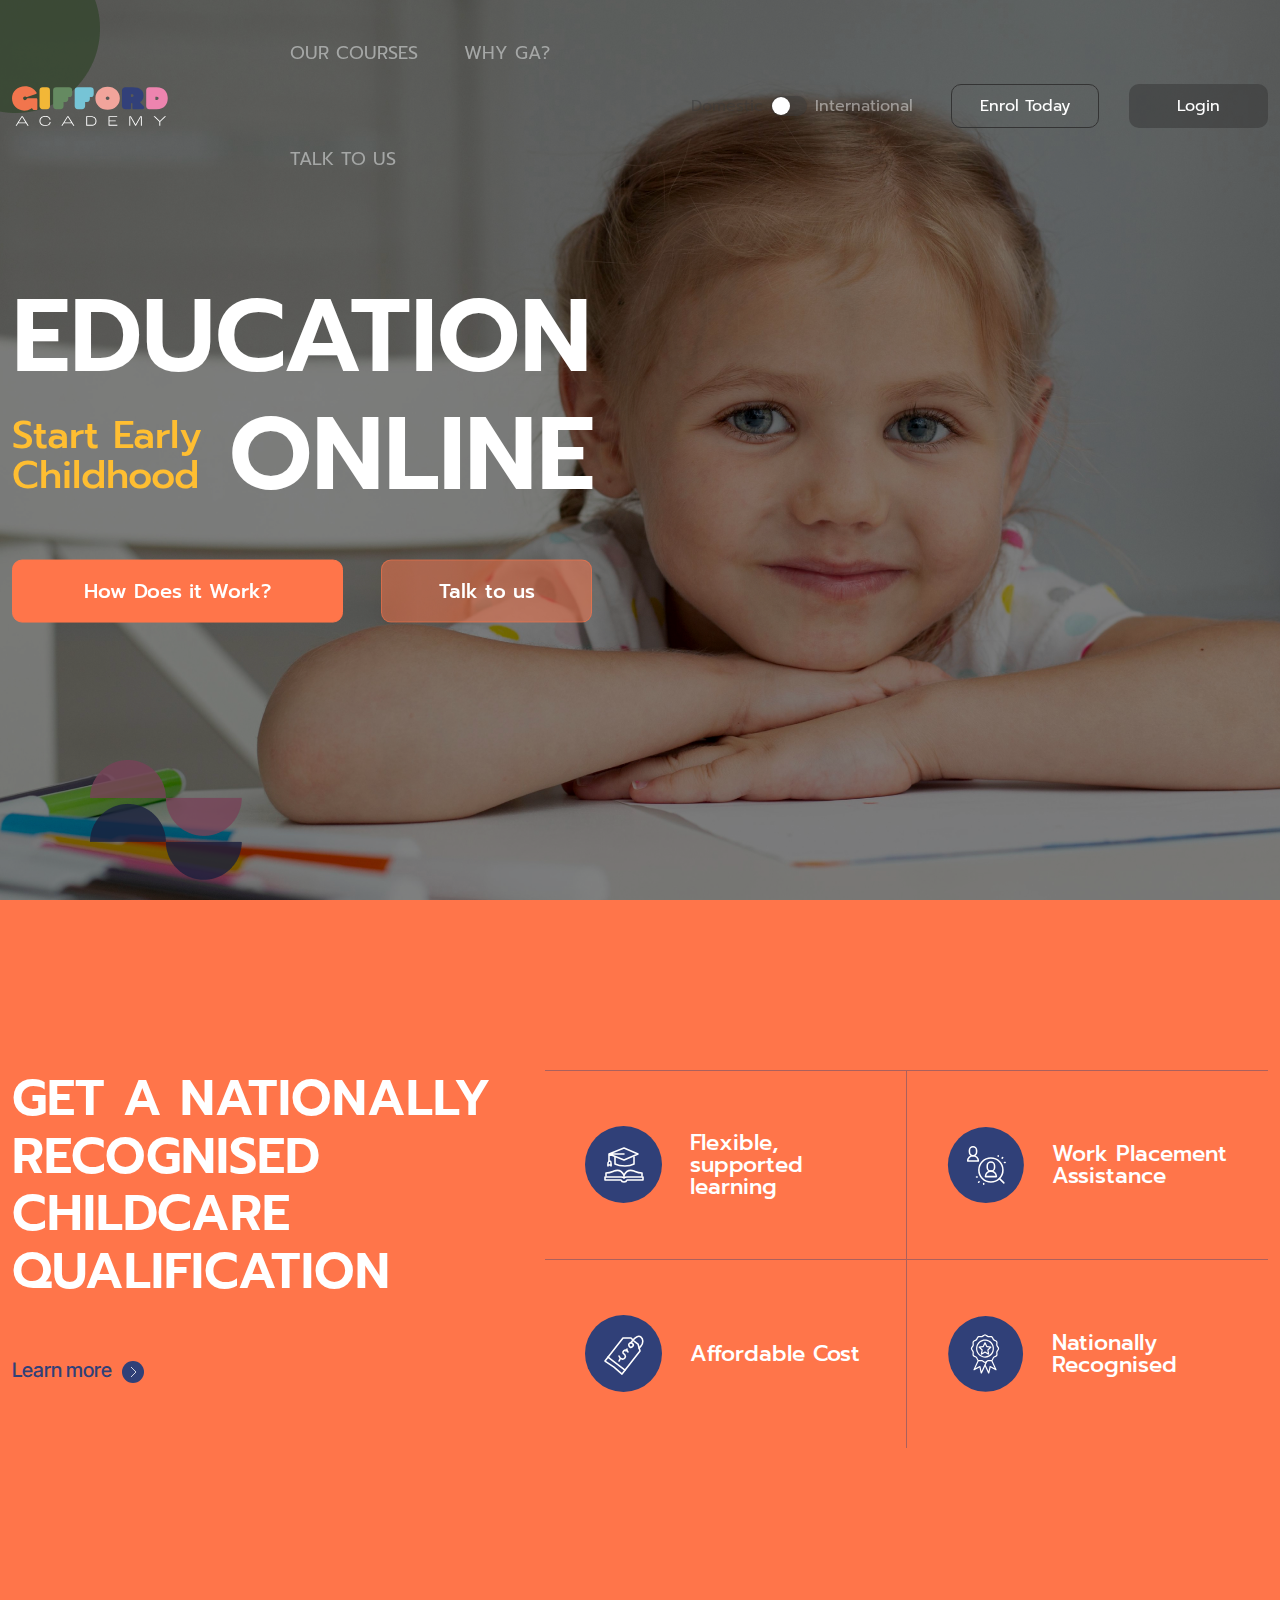
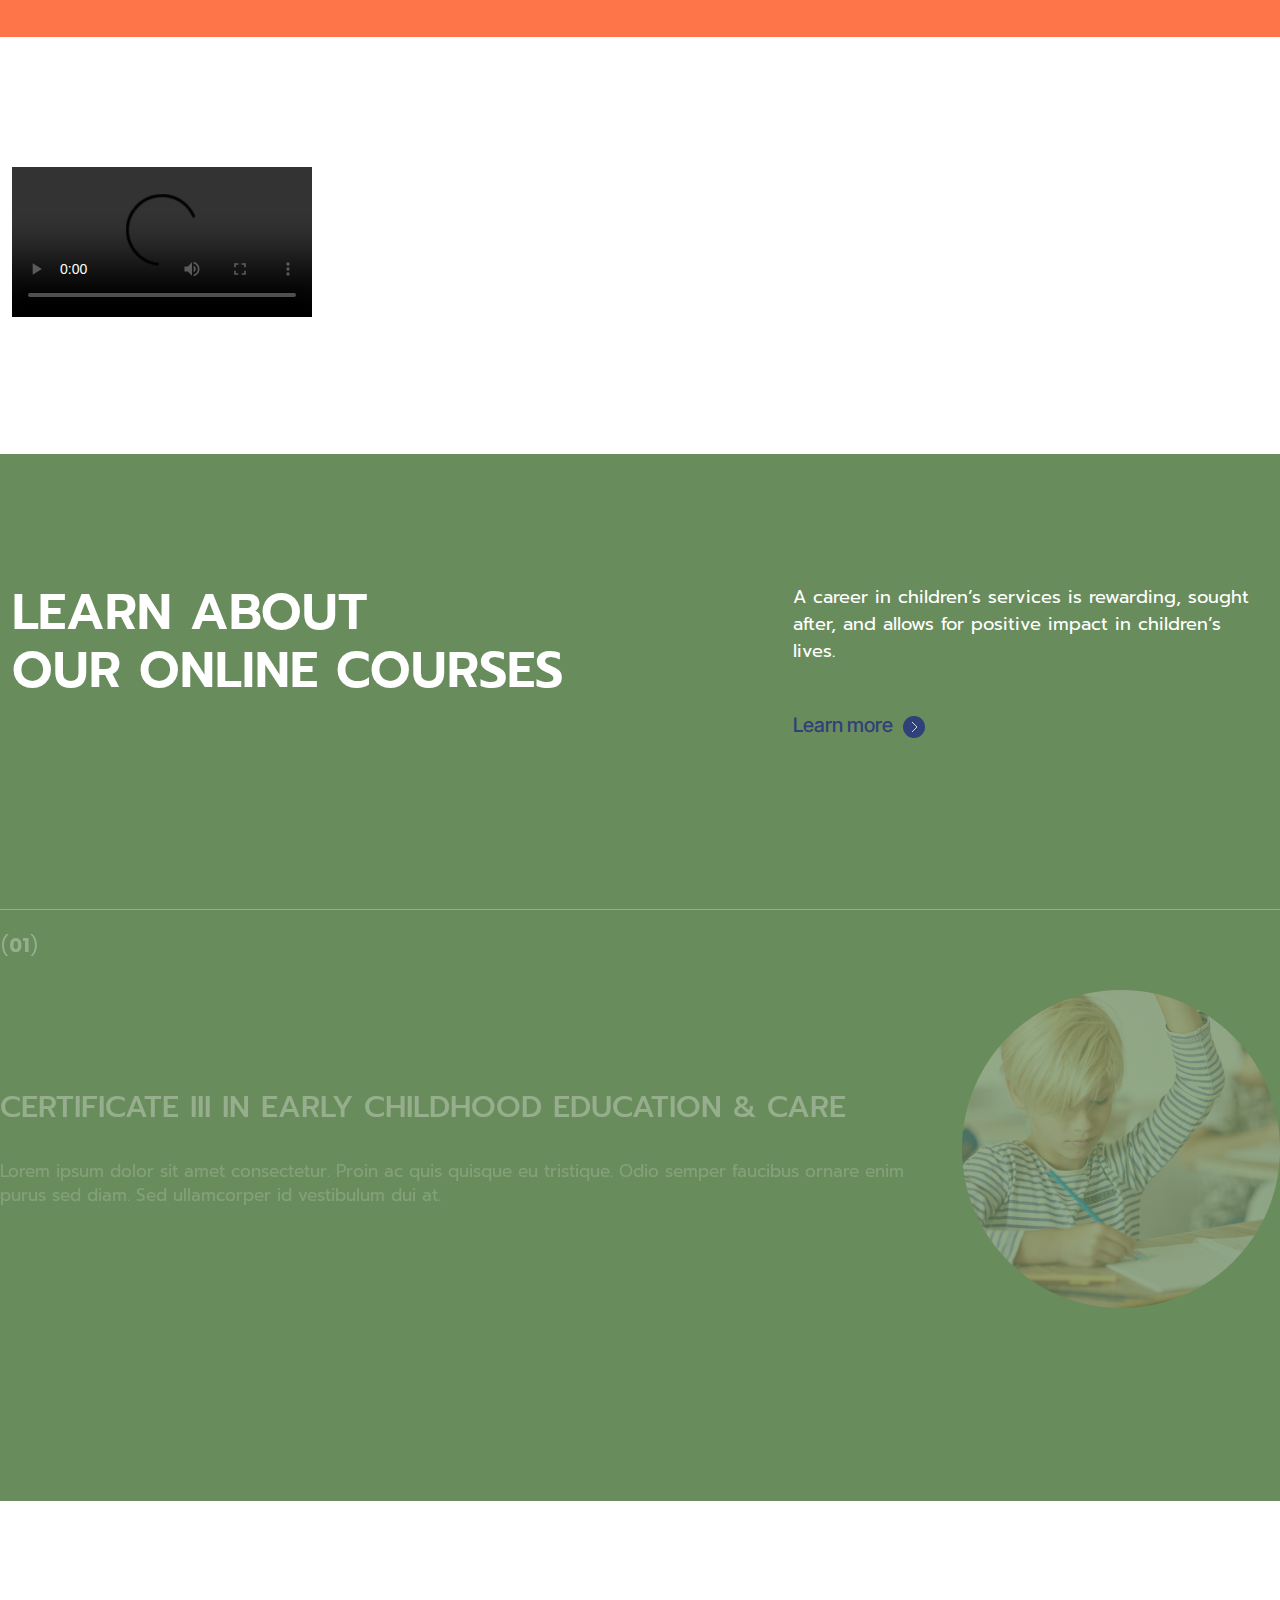
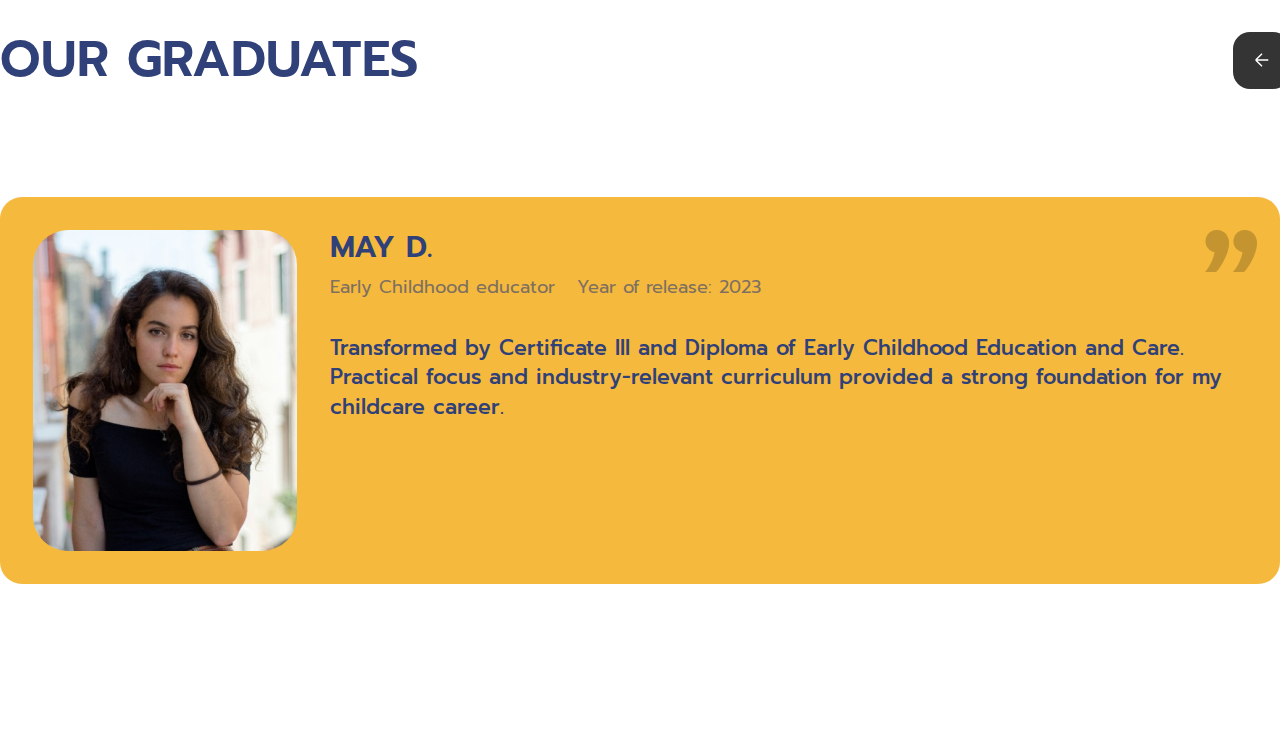
==== index.html @ c4aa7fdd "Add files via upload" ====
<!DOCTYPE html>
<html lang="en">

<head>
    <meta charset="UTF-8">
    <meta name="viewport" content="width=device-width, initial-scale=1.0">
    <title>Main</title>
    <link rel="stylesheet" href="css/lib/bootstrap.min.css">
    <link rel="stylesheet" href="css/lib/swiper-bundle.min.css">
    <link rel="stylesheet" href="https://cdn.plyr.io/3.7.8/plyr.css" />
    <link rel="stylesheet" href="css/style.css">
</head>

<body>
    <header class="header">
        <div class="container">
            <div class="row align-items-center">
                <div class="col-lg-2">
                    <a href="index.html" class="header__logo">
                        <img src="img/logo.svg" alt="logo">
                    </a>
                </div>
                <div class="col-lg-10">
                    <div class="header__rightsect">
                        <nav>
                            <ul>
                                <li>
                                    <a href="#">Our Courses</a>
                                    <div class="megamenu">
                                        <div class="container">
                                            <div class="megamenuwrap">
                                                <div class="row">
                                                    <div class="col-md-4">
                                                        <a href="#" class="megamenu__link">
                                                            <img src="img/menupic1.png" alt="img">
                                                            <p>
                                                                Certificate III in Early Childhood<br> Education & Care
                                                            </p>
                                                        </a>
                                                    </div>
                                                    <div class="col-md-4">
                                                        <a href="#" class="megamenu__link">
                                                            <img src="img/menupic2.png" alt="img">
                                                            <p>
                                                                Diploma of Early Childhood<br> Education and Care
                                                            </p>
                                                        </a>
                                                    </div>
                                                    <div class="col-md-4">
                                                        <a href="#" class="megamenu__link">
                                                            <img src="img/menupic3.png" alt="img">
                                                            <p>
                                                                Double Certificate III and<br> Diploma of Early
                                                                Childhood<br>
                                                                Education and Care
                                                            </p>
                                                        </a>
                                                    </div>
                                                </div>
                                            </div>
                                        </div>
                                    </div>
                                </li>
                                <li><a href="#">Why GA?</a></li>
                                <li><a href="#">Talk to us</a></li>
                            </ul>
                        </nav>
                        <div class="header__switcher">
                            <span class="domestic active">Domestic</span>
                            <div class="switchel">
                                <input type="checkbox" id="switch" /><label for="switch">Toggle</label>
                            </div>
                            <span class="international">International</span>
                        </div>
                        <div class="header__btns">
                            <a href="#" class="enrolbtn">Enrol Today</a>
                            <a href="#" class="logbtn">Login</a>
                        </div>
                    </div>
                </div>
            </div>
        </div>
    </header>

    <main class="main">
        <section class="herosect">
            <div class="swiper mainslider">
                <div class="swiper-wrapper">
                    <div class="swiper-slide">
                        <img src="img/main/hero.jpg" alt="img">
                    </div>
                    <div class="swiper-slide">
                        <img src="img/main/hero.jpg" alt="img">
                    </div>
                </div>
                <div class="swiper-pagination"></div>
            </div>

            <div class="herosect__descr">
                <div class="container">
                    <h1>
                        Education
                        <span class="titlegroup">
                            <span class="litttext">
                                Start Early Childhood
                            </span>
                            <span class="maintext">
                                Online
                            </span>
                        </span>
                    </h1>
                    <div class="herosect__descrbtns">
                        <a href="#" class="fbtn">
                            How Does it Work?
                        </a>
                        <a href="#" class="sbtn">
                            Talk to us
                        </a>
                    </div>
                </div>



            </div>

            <img class="el1" src="img/elements/bgel1.png" alt="img">
            <img class="el2" src="img/elements/bgel2.png" alt="img">
        </section>

        <section class="qualification bgred">
            <div class="container">
                <div class="row">
                    <div class="col-lg-5">
                        <h3 class="secttitle">
                            Get a nationally recognised childcare qualification
                        </h3>
                        <a href="#" class="lmore">
                            Learn more
                            <img src="img/more.svg" alt="arrow">
                        </a>
                    </div>
                    <div class="col-lg-7">
                        <div class="boxeswrap">
                            <div class="infbox">
                                <img src="img/main/ic1.svg" alt="icon">
                                <p>
                                    Flexible, supported<br> learning
                                </p>
                            </div>
                            <div class="infbox">
                                <img src="img/main/ic2.svg" alt="icon">
                                <p>
                                    Work Placement<br> Assistance
                                </p>
                            </div>
                            <div class="infbox">
                                <img src="img/main/ic3.svg" alt="icon">
                                <p>
                                    Affordable Cost
                                </p>
                            </div>
                            <div class="infbox">
                                <img src="img/main/ic4.svg" alt="icon">
                                <p>
                                    Nationally Recognised
                                </p>
                            </div>
                        </div>
                    </div>
                </div>
            </div>
        </section>

        <div class="videosection">
            <div class="container">
                <video id="player" playsinline controls>
                    <source src="video/video.mov" type="video/mp4" />
                </video>
            </div>
        </div>

        <section class="bggreen learnabout">
            <div class="learnabout__topsect">
                <div class="container">
                    <div class="row">
                        <div class="col-xl-7">
                            <h3 class="secttitle">
                                Learn about<br>
                                our online courses
                            </h3>
                        </div>
                        <div class="col-xl-5 text-end">
                            <div class="descr">
                                <p>
                                    A career in children’s services is rewarding, sought after, and allows for positive
                                    impact in children’s lives.
                                </p>
                                <a href="#" class="lmore">
                                    Learn more
                                    <img src="img/more.svg" alt="arrow">
                                </a>
                            </div>
                        </div>
                    </div>
                </div>
            </div>

            <div class="swiper learnslider">
                <div class="swiper-wrapper">
                    <div class="swiper-slide">
                        <div class="learnslidewrapper">
                            <p class="num"><span>(</span>01<span>)</span></p>
                            <div class="learnslide__content">
                                <div class="leftbox">
                                    <p class="title">
                                        Certificate III in Early Childhood Education & Care
                                    </p>
                                    <p>
                                        Lorem ipsum dolor sit amet consectetur. Proin ac quis quisque eu
                                        tristique. Odio
                                        semper faucibus ornare enim purus sed diam. Sed ullamcorper id
                                        vestibulum dui at.
                                    </p>
                                </div>
                                <div class="rightbox">
                                    <div class="imgwrap">
                                        <img src="img/main/absl1.png" alt="slide">
                                    </div>
                                </div>
                            </div>
                        </div>
                    </div>
                    <div class="swiper-slide">
                        <div class="learnslidewrapper">
                            <p class="num"><span>(</span>02<span>)</span></p>
                            <div class="learnslide__content">
                                <div class="leftbox">
                                    <p class="title">
                                        Diploma of Early Childhood Education and Care
                                    </p>
                                    <p>
                                        Lorem ipsum dolor sit amet consectetur. Proin ac quis quisque eu
                                        tristique. Odio
                                        semper faucibus ornare enim purus sed diam. Sed ullamcorper id
                                        vestibulum dui at.
                                    </p>
                                </div>
                                <div class="rightbox">
                                    <div class="imgwrap">
                                        <img src="img/main/absl2.png" alt="slide">
                                    </div>
                                </div>
                            </div>
                        </div>
                    </div>
                    <div class="swiper-slide">
                        <div class="learnslidewrapper">
                            <p class="num"><span>(</span>03<span>)</span></p>
                            <div class="learnslide__content">
                                <div class="leftbox">
                                    <p class="title">
                                        Double Certificate III and Diploma of Early Childhood Education and Care
                                    </p>
                                    <p>
                                        Lorem ipsum dolor sit amet consectetur. Proin ac quis quisque eu
                                        tristique. Odio
                                        semper faucibus ornare enim purus sed diam. Sed ullamcorper id
                                        vestibulum dui at.
                                    </p>
                                </div>
                                <div class="rightbox">
                                    <div class="imgwrap">
                                        <img src="img/main/absl3.png" alt="slide">
                                    </div>
                                </div>
                            </div>
                        </div>
                    </div>
                </div>
                <div class="swiper-pagination"></div>
            </div>
        </section>

        <section class="graduates">
            <h3 class="secttitle secttitle_blue">Our graduates</h3>
            <div class="swiper graduates-slider">
                <div class="swiper-wrapper">
                    <div class="swiper-slide">
                        <div class="graduateslide" style="background: #F5BA3D;">
                            <div class="ava">
                                <img src="img/main/ava1.png" alt="ava">
                            </div>
                            <div class="descr">
                                <p class="name">May d.</p>
                                <ul>
                                    <li>Early Childhood educator</li>
                                    <li>Year of release: 2023</li>
                                </ul>
                                <p>
                                    Transformed by Certificate III and Diploma of Early Childhood Education and Care.
                                    Practical focus and industry-relevant curriculum provided a strong foundation for my
                                    childcare career.
                                </p>
                                <img class="qimg" src="img/main/quoteimg.png" alt="img">
                            </div>
                        </div>
                    </div>
                    <div class="swiper-slide">
                        <div class="graduateslide" style="background: #F2ABA3;">
                            <div class="ava">
                                <img src="img/main/ava2.png" alt="ava">
                            </div>
                            <div class="descr">
                                <p class="name">Sophie l.</p>
                                <ul>
                                    <li>Early Childhood educator</li>
                                    <li>Year of release: 2023</li>
                                </ul>
                                <p>
                                    An amazing journey through Certificate III and Diploma of Early Childhood Education
                                    and Care. Invaluable practical experience ignited my passion for nurturing
                                    children’s growth.
                                </p>
                                <img class="qimg" src="img/main/quoteimg.png" alt="img">
                            </div>
                        </div>
                    </div>
                    <div class="swiper-slide">
                        <div class="graduateslide" style="background: #F2ABA3;">
                            <div class="ava">
                                <img src="img/main/ava2.png" alt="ava">
                            </div>
                            <div class="descr">
                                <p class="name">Sophie l.</p>
                                <ul>
                                    <li>Early Childhood educator</li>
                                    <li>Year of release: 2023</li>
                                </ul>
                                <p>
                                    An amazing journey through Certificate III and Diploma of Early Childhood Education
                                    and Care. Invaluable practical experience ignited my passion for nurturing
                                    children’s growth.
                                </p>
                                <img class="qimg" src="img/main/quoteimg.png" alt="img">
                            </div>
                        </div>
                    </div>
                </div>
                <div class="swiper-button-next"></div>
                <div class="swiper-button-prev"></div>
            </div>
        </section>

        <section class="calendarsect bgred">
            <div class="container">

            </div>
        </section>



    </main>

    <footer class="footer">

    </footer>


    <script src="js/lib/jquery.js"></script>
    <script src="js/lib/swiper-bundle.min.js"></script>
    <script src="https://cdn.plyr.io/3.7.8/plyr.js"></script>
    <script src="js/main.js"></script>
</body>

</html>
---- css/style.css ----
@import url("https://fonts.googleapis.com/css2?family=Inter+Tight:ital,wght@0,100..900;1,100..900&family=Prompt:ital,wght@0,100;0,200;0,300;0,400;0,500;0,600;0,700;0,800;0,900;1,100;1,200;1,300;1,400;1,500;1,600;1,700;1,800;1,900&display=swap");@import url("https://fonts.googleapis.com/css2?family=Poppins:ital,wght@0,100;0,200;0,300;0,400;0,500;0,600;0,700;0,800;0,900;1,100;1,200;1,300;1,400;1,500;1,600;1,700;1,800;1,900&display=swap");body *{-webkit-box-sizing:border-box;box-sizing:border-box}body{font-family:"Prompt",sans-serif}.container{max-width:1440px}a{text-decoration:none}.bgred{background:#FF754A}.bggreen{background:#698C5C}.secttitle{color:#fff;font-size:50px;font-weight:600;text-transform:uppercase;line-height:115%}.secttitle.secttitle_blue{color:#304078}.lmore{font-family:"Inter Tight",sans-serif;font-weight:500;font-size:20px;line-height:100%;color:#304078;-webkit-transition:0.3s;transition:0.3s}.lmore img{margin-left:6px;max-width:22px;-webkit-transition:0.3s;transition:0.3s}.lmore:hover{color:#304078}.lmore:hover img{-webkit-transform:translateX(5px);transform:translateX(5px)}.mainslider{z-index:initial}.mainslider .swiper-slide{position:relative;height:100vh;overflow:hidden}.mainslider .swiper-slide img{height:100vh;width:100%;-o-object-fit:cover;object-fit:cover;-o-object-position:50% 50%;object-position:50% 50%}.mainslider .swiper-pagination-bullet{background:#343434;width:10px;height:10px;opacity:0.3;-webkit-transition:0.3s;transition:0.3s}.mainslider .swiper-pagination-bullet.swiper-pagination-bullet-active{opacity:1}.mainslider .swiper-pagination{left:initial;right:calc((100vw - 1440px) / 2);width:20px;top:50%;-webkit-transform:translateY(-50%);transform:translateY(-50%);margin:0;bottom:initial;z-index:2}.herosect:after{content:"";display:block;position:absolute;left:0;top:0;width:100%;height:100vh;background:rgba(0,0,0,0.5);z-index:2}.herosect .el1{position:absolute;left:0;top:0;z-index:1}.herosect .el2{position:absolute;left:90px;bottom:20px;z-index:1}.herosect__descr{position:relative;z-index:3;position:absolute;top:50%;-webkit-transform:translateY(-50%);transform:translateY(-50%);width:100%}.herosect__descr h1{font-size:103px;font-weight:600;line-height:115%;text-transform:uppercase;color:#fff;max-width:580px;margin-bottom:45px}.herosect__descr h1 .titlegroup{display:-webkit-box;display:-ms-flexbox;display:flex;-webkit-box-align:center;-ms-flex-align:center;align-items:center;-ms-flex-wrap:wrap;flex-wrap:wrap}.herosect__descr h1 .litttext{color:#FFBE31;font-size:38px;font-weight:500;text-transform:capitalize;display:inline-block;width:100%;max-width:217px;-webkit-box-flex:0;-ms-flex:0 0 217px;flex:0 0 217px;line-height:105%}.herosect__descr h1 .maintext{width:100%;max-width:calc(100% - 217px);-webkit-box-flex:0;-ms-flex:0 0 calc(100% - 217px);flex:0 0 calc(100% - 217px)}.herosect__descr .herosect__descrbtns{display:-webkit-box;display:-ms-flexbox;display:flex;-ms-flex-wrap:wrap;flex-wrap:wrap;-webkit-box-pack:justify;-ms-flex-pack:justify;justify-content:space-between;max-width:580px}.herosect__descr .herosect__descrbtns a{color:#fff;font-size:20px;font-weight:500;line-height:100%;display:-webkit-inline-box;display:-ms-inline-flexbox;display:inline-flex;-webkit-box-align:center;-ms-flex-align:center;align-items:center;-webkit-box-pack:center;-ms-flex-pack:center;justify-content:center;text-align:center;border-radius:10px;min-height:63px;-webkit-transition:0.3s;transition:0.3s}.herosect__descr .herosect__descrbtns .fbtn{width:100%;max-width:331px;-webkit-box-flex:0;-ms-flex:0 0 331px;flex:0 0 331px;background:#FF754A;border:1px solid #FF754A}.herosect__descr .herosect__descrbtns .sbtn{width:100%;max-width:211px;-webkit-box-flex:0;-ms-flex:0 0 211px;flex:0 0 211px;background:rgba(255,117,74,0.5);border:1px solid rgba(255,117,74,0.5)}.qualification{padding:170px 0 189px}.qualification .secttitle{margin-bottom:60px}.qualification .boxeswrap{display:-webkit-box;display:-ms-flexbox;display:flex;-ms-flex-wrap:wrap;flex-wrap:wrap}.qualification .infbox{width:100%;max-width:50%;-webkit-box-flex:0;-ms-flex:0 0 50%;flex:0 0 50%;display:-webkit-box;display:-ms-flexbox;display:flex;border-top:1px solid rgba(48,64,120,0.4);height:189px;padding:40px;-webkit-box-align:center;-ms-flex-align:center;align-items:center}.qualification .infbox:nth-child(odd){border-right:1px solid rgba(48,64,120,0.4)}.qualification .infbox img{width:100%;max-width:77px;-webkit-box-flex:0;-ms-flex:0 0 77px;flex:0 0 77px}.qualification .infbox p{width:100%;max-width:calc(100% - 77px);-webkit-box-flex:0;-ms-flex:0 0 calc(100% - 77px);flex:0 0 calc(100% - 77px);padding-left:28px;margin:0;color:#fff;font-weight:500;font-size:22px;line-height:100%}.videosection{padding:130px 0}.videosection .plyr__control.plyr__control--overlaid{background:transparent;width:90px;height:90px;border:1px solid #fff;background:url("../img/main/play.png") no-repeat center/100%}.videosection .plyr__control.plyr__control--overlaid svg{display:none}.plyr.plyr--stopped .plyr__controls{display:none}.learnabout{padding:130px 0 93px}.learnabout__topsect{margin-bottom:170px}.learnabout__topsect .descr{max-width:475px;display:inline-block;text-align:left}.learnabout__topsect .descr p{color:#fff;font-size:18px;line-height:150%;margin-bottom:50px}.learnslidewrapper{border-top:1px solid #fff;padding-top:20px}.learnslidewrapper .num{font-size:20px;font-weight:700;font-family:"Poppins",sans-serif;color:#fff;margin-bottom:30px}.learnslidewrapper .num span{font-weight:400}.learnslidewrapper .learnslide__content{display:-webkit-box;display:-ms-flexbox;display:flex;-ms-flex-wrap:wrap;flex-wrap:wrap;-webkit-box-align:center;-ms-flex-align:center;align-items:center}.learnslidewrapper .learnslide__content .leftbox{width:100%;max-width:calc(100% - 318px);-webkit-box-flex:0;-ms-flex:0 0 calc(100% - 318px);flex:0 0 calc(100% - 318px);padding-right:50px}.learnslidewrapper .learnslide__content .leftbox p{color:rgba(255,255,255,0.6);font-size:17px;line-height:140%;margin:0}.learnslidewrapper .learnslide__content .leftbox .title{margin-bottom:35px;text-transform:uppercase;font-size:30px;font-weight:500;line-height:115%;color:#fff}.learnslidewrapper .learnslide__content .rightbox{width:100%;max-width:318px;-webkit-box-flex:0;-ms-flex:0 0 318px;flex:0 0 318px}.learnslidewrapper .learnslide__content .rightbox img{width:100%}.learnslider{padding-bottom:100px}.learnslider .swiper-slide{opacity:0.3;-webkit-transition:0.3s;transition:0.3s}.learnslider .swiper-slide.swiper-slide-active{opacity:1}.learnslider .swiper-pagination{bottom:0}.learnslider .swiper-pagination .swiper-pagination-bullet{width:10px;height:10px;background:#343434;opacity:0.3;-webkit-transition:0.3s;transition:0.3s;margin:0 6px}.learnslider .swiper-pagination .swiper-pagination-bullet.swiper-pagination-bullet-active{opacity:1}.graduates{padding:130px 0 160px;padding-left:calc((100vw - 1440px) / 2)}.graduates-slider{padding-top:100px;overflow:initial;position:relative}.graduates-slider .swiper-button-next,.graduates-slider .swiper-button-prev{top:-43px;border-radius:17px;background:#343434;width:57px;height:57px;background-repeat:no-repeat;background-position:center;background-size:16px}.graduates-slider .swiper-button-next:after,.graduates-slider .swiper-button-prev:after{display:none}.graduates-slider .swiper-button-next{right:calc((100vw - 1440px) / 2);background-image:url("../img/slider-right.svg")}.graduates-slider .swiper-button-prev{left:initial;right:calc((100vw - 1440px) / 2 + 70px);background-image:url("../img/slider-left.svg")}.graduateslide{padding:33px;border-radius:22px;display:-webkit-box;display:-ms-flexbox;display:flex;-ms-flex-wrap:wrap;flex-wrap:wrap;position:relative}.graduateslide .ava{width:100%;max-width:264px;-webkit-box-flex:0;-ms-flex:0 0 264px;flex:0 0 264px}.graduateslide .ava img{width:100%;border-radius:35px}.graduateslide .descr{width:100%;max-width:calc(100% - 264px);-webkit-box-flex:0;-ms-flex:0 0 calc(100% - 264px);flex:0 0 calc(100% - 264px);padding-left:33px;position:relative}.graduateslide .descr .name{color:#304078;text-transform:uppercase;margin-bottom:10px;font-size:30px;font-weight:600;line-height:115%}.graduateslide .descr ul{margin:0 0 33px 0;padding:0}.graduateslide .descr ul li{display:inline-block;vertical-align:middle;margin-right:16px;font-size:18px;color:#304078;opacity:0.6}.graduateslide .descr ul li:last-child{margin-right:0}.graduateslide .descr p{font-weight:500;font-size:21px;line-height:140%;color:#304078;margin:0}.graduateslide .descr .qimg{position:absolute;top:0;right:-10px}.header{position:fixed;left:0;top:0;z-index:11;width:100%;-webkit-transition:0.5s;transition:0.5s}.header ul{list-style-type:none;margin:0;padding:0}.header ul li{display:inline-block;vertical-align:middle}.header__logo img{max-width:100%}.header__rightsect{display:-webkit-box;display:-ms-flexbox;display:flex;-ms-flex-wrap:wrap;flex-wrap:wrap}.header__rightsect .header__btns{width:100px;max-width:317px;-webkit-box-flex:0;-ms-flex:0 0 317px;flex:0 0 317px}.header__rightsect .header__switcher{width:100px;max-width:260px;-webkit-box-flex:0;-ms-flex:0 0 260px;flex:0 0 260px}.header__rightsect nav{width:100px;max-width:calc(100% - 577px);-webkit-box-flex:0;-ms-flex:0 0 calc(100% - 577px);flex:0 0 calc(100% - 577px)}.header__rightsect nav>ul{padding-left:65px}.header__rightsect nav>ul>li{margin-right:40px;position:relative}.header__rightsect nav>ul>li:last-child{margin-right:0}.header__rightsect nav>ul>li>a{font-size:18px;color:#A5A7A6;line-height:100%;-webkit-transition:0.3s;transition:0.3s;padding:44px 0;display:inline-block;text-transform:uppercase}.header__rightsect nav>ul>li>a:hover{color:#fff}.header__rightsect nav>ul>li:after{content:"";display:block;position:absolute;bottom:0;left:0;right:0;margin:0 auto;height:5px;background:#FF754A;border-radius:5px 5px 0 0;width:0;-webkit-transition:0.3s;transition:0.3s;-webkit-animation-timing-function:ease-in-out;animation-timing-function:ease-in-out}.header__rightsect nav>ul>li:hover:after{width:100%}.header__btns{display:-webkit-inline-box;display:-ms-inline-flexbox;display:inline-flex;-webkit-box-align:center;-ms-flex-align:center;align-items:center;-ms-flex-wrap:wrap;flex-wrap:wrap;-webkit-box-pack:justify;-ms-flex-pack:justify;justify-content:space-between}.header__btns a{display:-webkit-inline-box;display:-ms-inline-flexbox;display:inline-flex;width:100%;border-radius:10px;min-height:44px;-webkit-box-align:center;-ms-flex-align:center;align-items:center;-webkit-box-pack:center;-ms-flex-pack:center;justify-content:center;text-align:center;-webkit-transition:0.3s;transition:0.3s}.header__btns a:hover{color:#fff}.enrolbtn{max-width:148px;-webkit-box-flex:0;-ms-flex:0 0 148px;flex:0 0 148px;background:transparent;border:1px solid #343434;color:#fff;font-size:16px}.logbtn{max-width:139px;-webkit-box-flex:0;-ms-flex:0 0 139px;flex:0 0 139px;color:#fff;background:rgba(52,52,52,0.5);border:1px solid rgba(52,52,52,0);font-size:16px}.megamenu{position:fixed;left:0;top:106px;width:100%;opacity:0;z-index:-1;visibility:hidden;-webkit-transform:translateY(10px);transform:translateY(10px);-webkit-transition:0.5s;transition:0.5s;-webkit-animation-timing-function:ease-in-out;animation-timing-function:ease-in-out}.header__rightsect nav>ul>li:hover .megamenu{opacity:1;z-index:1;visibility:visible;-webkit-transform:translateY(0);transform:translateY(0)}.megamenuwrap{background:rgba(36,36,36,0.7);padding:70px 105px;border-radius:0 0 30px 30px;-webkit-backdrop-filter:blur(111px);backdrop-filter:blur(111px)}.megamenu__link{display:-webkit-box;display:-ms-flexbox;display:flex;-ms-flex-wrap:wrap;flex-wrap:wrap;-webkit-box-align:center;-ms-flex-align:center;align-items:center}.megamenu__link img{width:100%;max-width:80px;-webkit-box-flex:0;-ms-flex:0 0 80px;flex:0 0 80px}.megamenu__link p{width:100%;max-width:calc(100% - 80px);-webkit-box-flex:0;-ms-flex:0 0 calc(100% - 80px);flex:0 0 calc(100% - 80px);padding-left:15px;text-align:left;margin:0;font-weight:500;color:#fff;-webkit-transition:0.3s;transition:0.3s}.megamenu__link:hover p{color:#FF754A}.header.change-bg{background:rgba(36,36,36,0.99)}.header.change-bg .megamenuwrap{background:rgba(36,36,36,0.99)}.header.change-bg .header__switcher span.active{color:rgb(96,96,96)}.header__switcher{display:-webkit-box;display:-ms-flexbox;display:flex;-webkit-box-align:center;-ms-flex-align:center;align-items:center}.header__switcher span{color:rgba(255,255,255,0.45);font-size:16px;line-height:100%;cursor:pointer}.header__switcher span.active{color:rgba(58,58,58,0.5);cursor:auto}.switchel{display:-webkit-inline-box;display:-ms-inline-flexbox;display:inline-flex;margin:0 8px}.switchel input[type=checkbox]{height:0;width:0;visibility:hidden}.switchel label{cursor:pointer;text-indent:-9999px;width:36px;height:20px;background:rgba(58,58,58,0.5);display:block;border-radius:100px;position:relative;-webkit-box-shadow:0 0 1px rgba(0,0,0,0.15);box-shadow:0 0 1px rgba(0,0,0,0.15)}.switchel label:after{content:"";position:absolute;top:1px;left:1px;width:18px;height:18px;background:#fff;border-radius:90px;-webkit-transition:0.3s;transition:0.3s}.switchel input:checked+label{background:#FF754A}.switchel input:checked+label:after{left:calc(100% - 1px);-webkit-transform:translateX(-100%);transform:translateX(-100%)}.switchel label:active:after{width:22px}.switchel body{display:-webkit-box;display:-ms-flexbox;display:flex;-webkit-box-pack:center;-ms-flex-pack:center;justify-content:center;-webkit-box-align:center;-ms-flex-align:center;align-items:center;height:100vh}
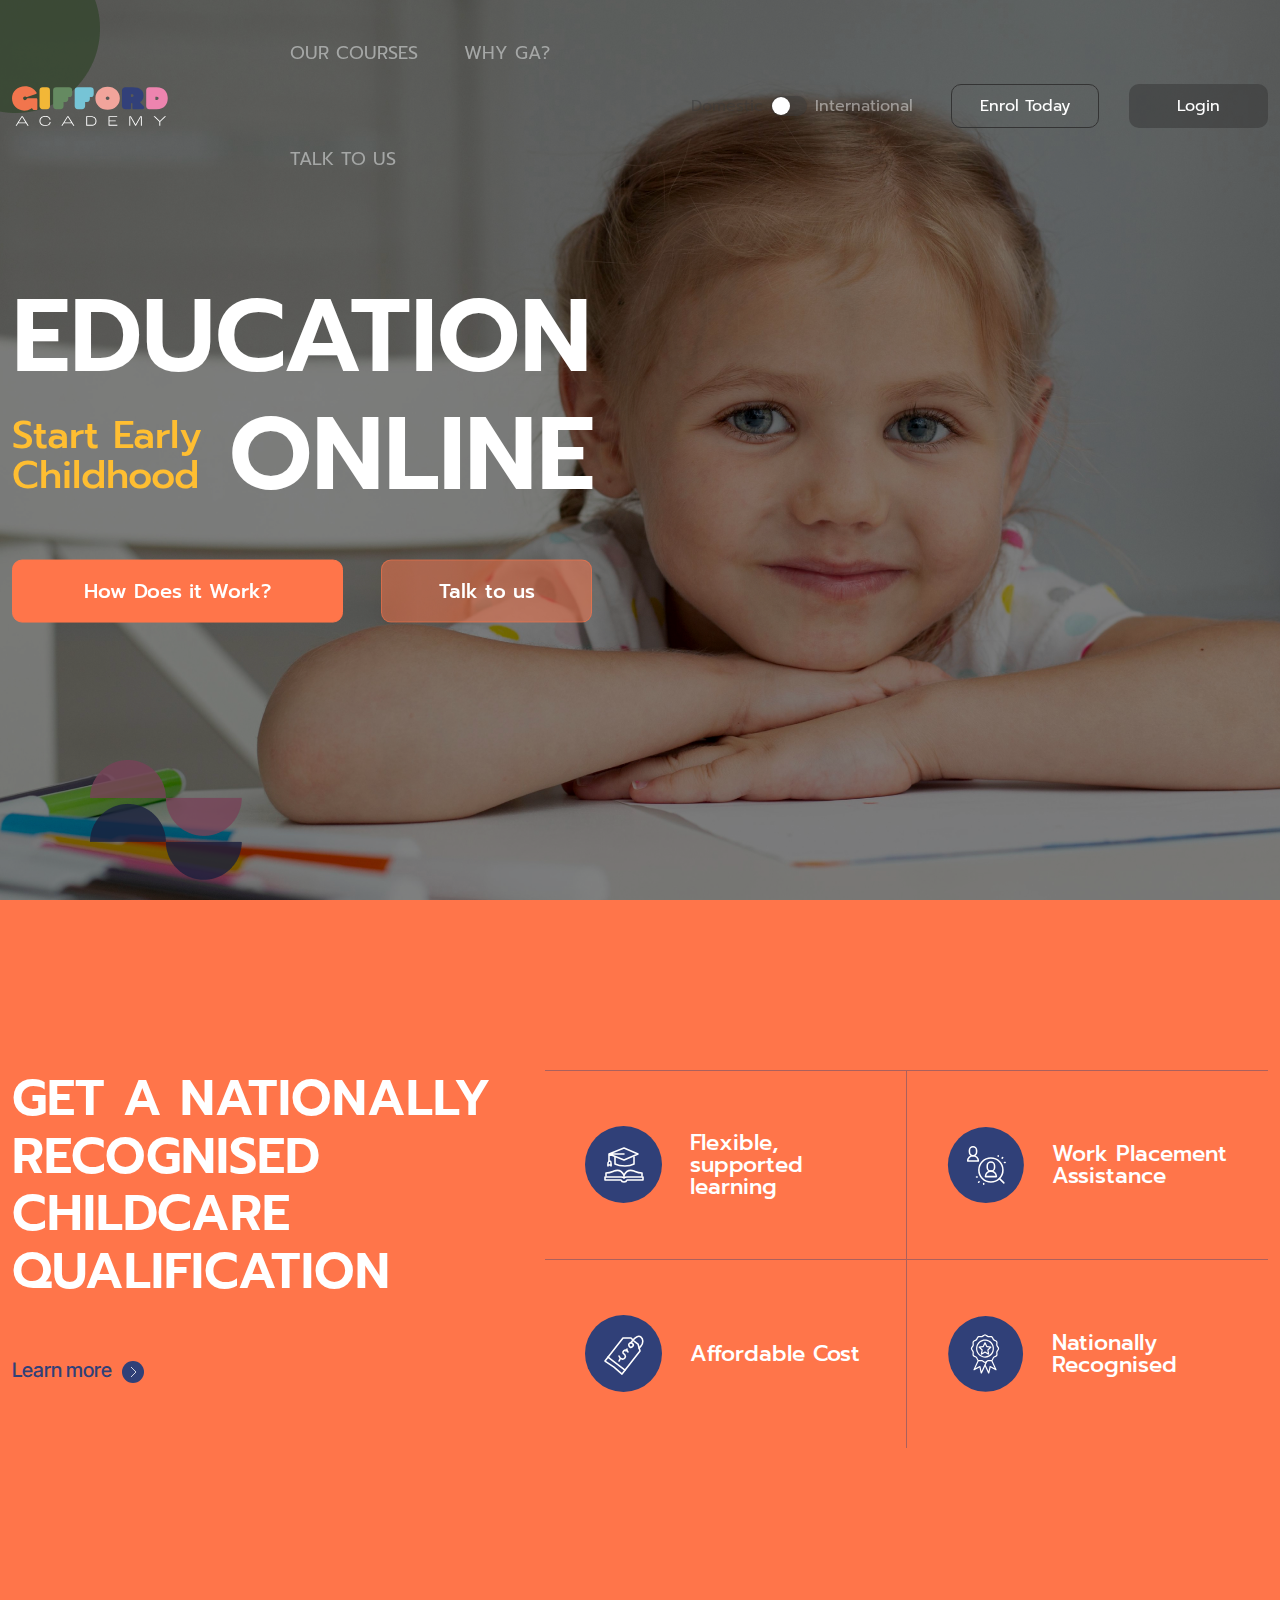
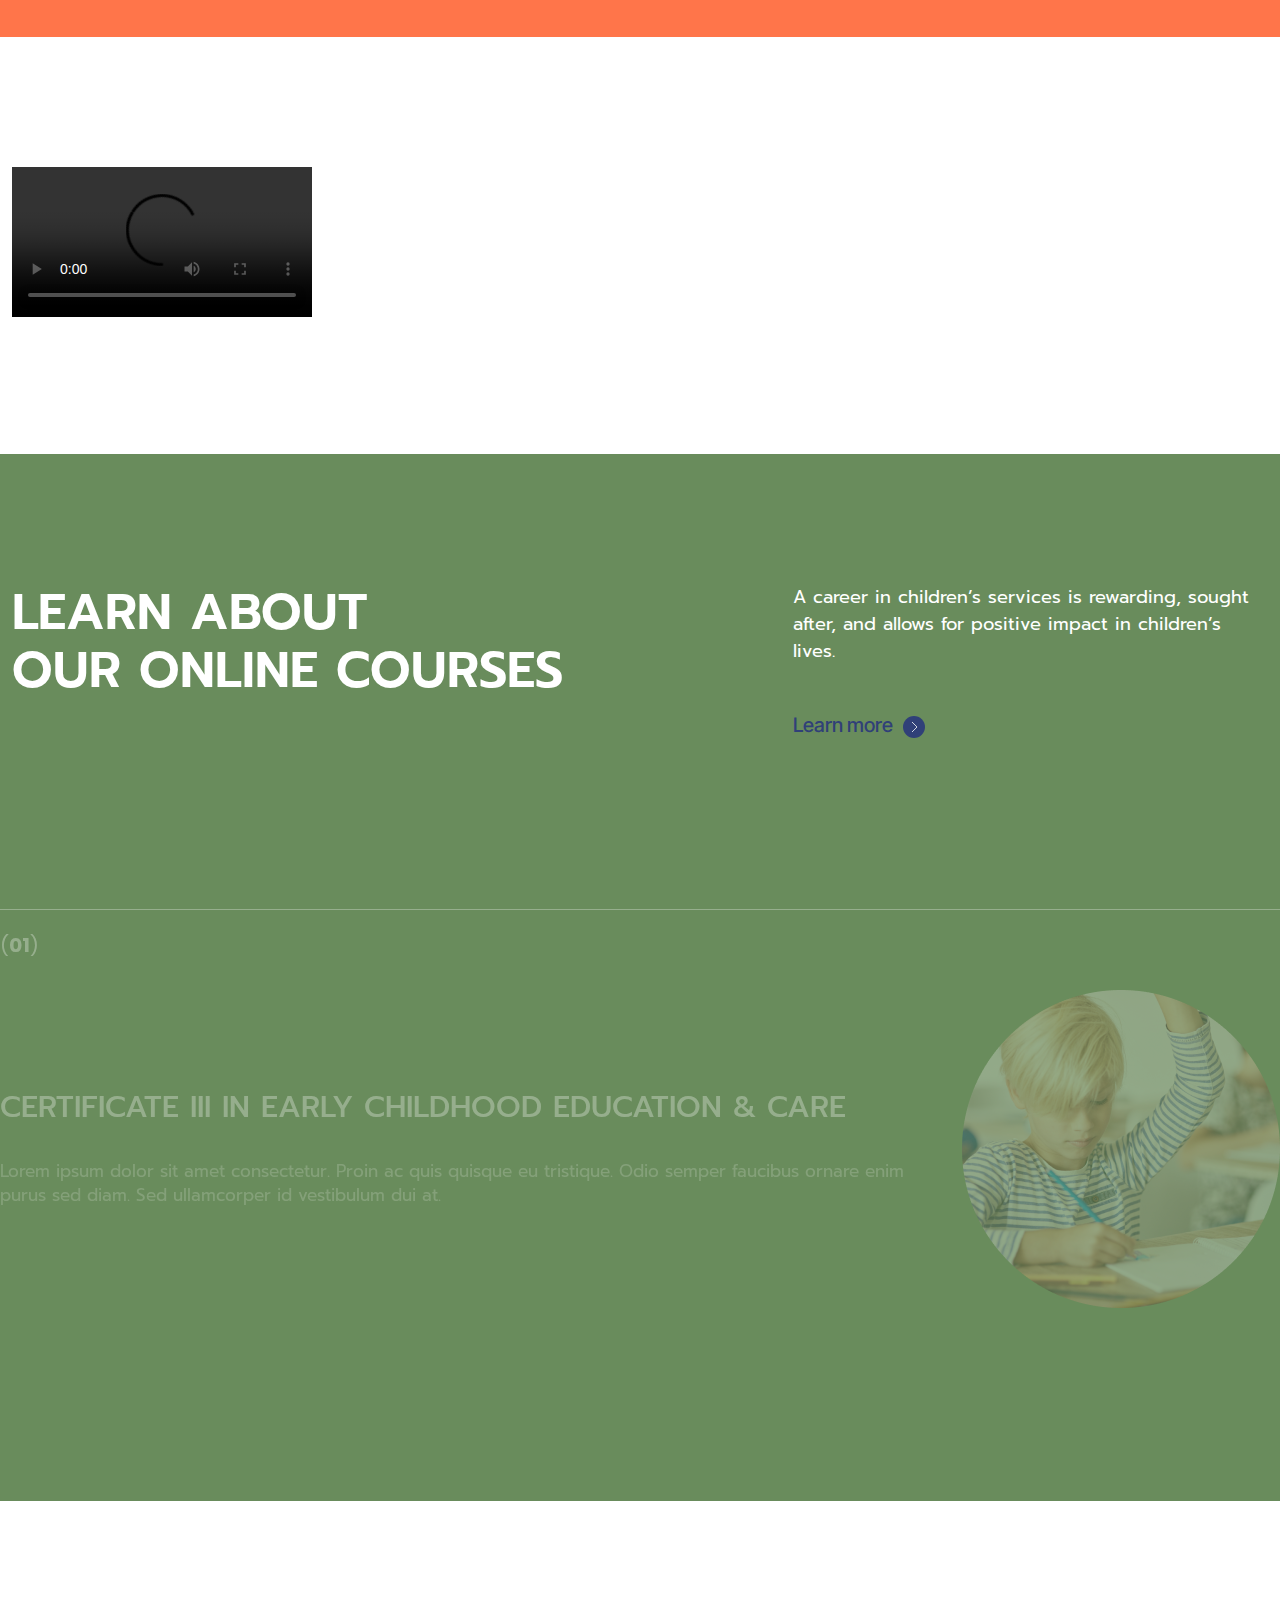
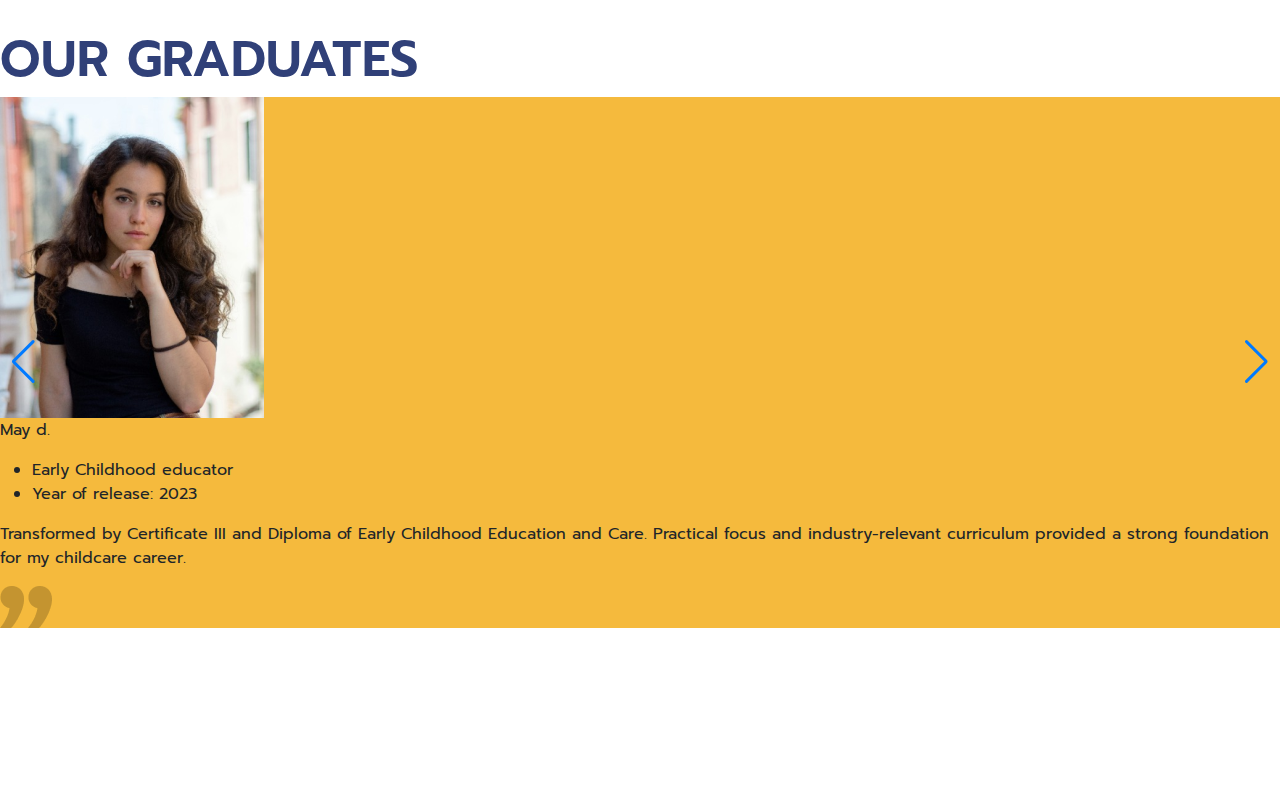
==== commit 3c81d342: "Add files via upload" ====
--- a/index.html
+++ b/index.html
@@ -174,7 +174,7 @@
         <div class="videosection">
             <div class="container">
                 <video id="player" playsinline controls>
-                    <source src="video/video.mov" type="video/mp4" />
+                    <source src="video/video.mp4" type="video/mp4" />
                 </video>
             </div>
         </div>
@@ -351,20 +351,11 @@
             </div>
         </section>
 
-        <section class="calendarsect bgred">
-            <div class="container">
-
-            </div>
-        </section>
-
-
+     
 
     </main>
 
-    <footer class="footer">
-
-    </footer>
-
+ 
 
     <script src="js/lib/jquery.js"></script>
     <script src="js/lib/swiper-bundle.min.js"></script>
--- a/css/style.css
+++ b/css/style.css
@@ -1 +1 @@
-@import url("https://fonts.googleapis.com/css2?family=Inter+Tight:ital,wght@0,100..900;1,100..900&family=Prompt:ital,wght@0,100;0,200;0,300;0,400;0,500;0,600;0,700;0,800;0,900;1,100;1,200;1,300;1,400;1,500;1,600;1,700;1,800;1,900&display=swap");@import url("https://fonts.googleapis.com/css2?family=Poppins:ital,wght@0,100;0,200;0,300;0,400;0,500;0,600;0,700;0,800;0,900;1,100;1,200;1,300;1,400;1,500;1,600;1,700;1,800;1,900&display=swap");body *{-webkit-box-sizing:border-box;box-sizing:border-box}body{font-family:"Prompt",sans-serif}.container{max-width:1440px}a{text-decoration:none}.bgred{background:#FF754A}.bggreen{background:#698C5C}.secttitle{color:#fff;font-size:50px;font-weight:600;text-transform:uppercase;line-height:115%}.secttitle.secttitle_blue{color:#304078}.lmore{font-family:"Inter Tight",sans-serif;font-weight:500;font-size:20px;line-height:100%;color:#304078;-webkit-transition:0.3s;transition:0.3s}.lmore img{margin-left:6px;max-width:22px;-webkit-transition:0.3s;transition:0.3s}.lmore:hover{color:#304078}.lmore:hover img{-webkit-transform:translateX(5px);transform:translateX(5px)}.mainslider{z-index:initial}.mainslider .swiper-slide{position:relative;height:100vh;overflow:hidden}.mainslider .swiper-slide img{height:100vh;width:100%;-o-object-fit:cover;object-fit:cover;-o-object-position:50% 50%;object-position:50% 50%}.mainslider .swiper-pagination-bullet{background:#343434;width:10px;height:10px;opacity:0.3;-webkit-transition:0.3s;transition:0.3s}.mainslider .swiper-pagination-bullet.swiper-pagination-bullet-active{opacity:1}.mainslider .swiper-pagination{left:initial;right:calc((100vw - 1440px) / 2);width:20px;top:50%;-webkit-transform:translateY(-50%);transform:translateY(-50%);margin:0;bottom:initial;z-index:2}.herosect:after{content:"";display:block;position:absolute;left:0;top:0;width:100%;height:100vh;background:rgba(0,0,0,0.5);z-index:2}.herosect .el1{position:absolute;left:0;top:0;z-index:1}.herosect .el2{position:absolute;left:90px;bottom:20px;z-index:1}.herosect__descr{position:relative;z-index:3;position:absolute;top:50%;-webkit-transform:translateY(-50%);transform:translateY(-50%);width:100%}.herosect__descr h1{font-size:103px;font-weight:600;line-height:115%;text-transform:uppercase;color:#fff;max-width:580px;margin-bottom:45px}.herosect__descr h1 .titlegroup{display:-webkit-box;display:-ms-flexbox;display:flex;-webkit-box-align:center;-ms-flex-align:center;align-items:center;-ms-flex-wrap:wrap;flex-wrap:wrap}.herosect__descr h1 .litttext{color:#FFBE31;font-size:38px;font-weight:500;text-transform:capitalize;display:inline-block;width:100%;max-width:217px;-webkit-box-flex:0;-ms-flex:0 0 217px;flex:0 0 217px;line-height:105%}.herosect__descr h1 .maintext{width:100%;max-width:calc(100% - 217px);-webkit-box-flex:0;-ms-flex:0 0 calc(100% - 217px);flex:0 0 calc(100% - 217px)}.herosect__descr .herosect__descrbtns{display:-webkit-box;display:-ms-flexbox;display:flex;-ms-flex-wrap:wrap;flex-wrap:wrap;-webkit-box-pack:justify;-ms-flex-pack:justify;justify-content:space-between;max-width:580px}.herosect__descr .herosect__descrbtns a{color:#fff;font-size:20px;font-weight:500;line-height:100%;display:-webkit-inline-box;display:-ms-inline-flexbox;display:inline-flex;-webkit-box-align:center;-ms-flex-align:center;align-items:center;-webkit-box-pack:center;-ms-flex-pack:center;justify-content:center;text-align:center;border-radius:10px;min-height:63px;-webkit-transition:0.3s;transition:0.3s}.herosect__descr .herosect__descrbtns .fbtn{width:100%;max-width:331px;-webkit-box-flex:0;-ms-flex:0 0 331px;flex:0 0 331px;background:#FF754A;border:1px solid #FF754A}.herosect__descr .herosect__descrbtns .sbtn{width:100%;max-width:211px;-webkit-box-flex:0;-ms-flex:0 0 211px;flex:0 0 211px;background:rgba(255,117,74,0.5);border:1px solid rgba(255,117,74,0.5)}.qualification{padding:170px 0 189px}.qualification .secttitle{margin-bottom:60px}.qualification .boxeswrap{display:-webkit-box;display:-ms-flexbox;display:flex;-ms-flex-wrap:wrap;flex-wrap:wrap}.qualification .infbox{width:100%;max-width:50%;-webkit-box-flex:0;-ms-flex:0 0 50%;flex:0 0 50%;display:-webkit-box;display:-ms-flexbox;display:flex;border-top:1px solid rgba(48,64,120,0.4);height:189px;padding:40px;-webkit-box-align:center;-ms-flex-align:center;align-items:center}.qualification .infbox:nth-child(odd){border-right:1px solid rgba(48,64,120,0.4)}.qualification .infbox img{width:100%;max-width:77px;-webkit-box-flex:0;-ms-flex:0 0 77px;flex:0 0 77px}.qualification .infbox p{width:100%;max-width:calc(100% - 77px);-webkit-box-flex:0;-ms-flex:0 0 calc(100% - 77px);flex:0 0 calc(100% - 77px);padding-left:28px;margin:0;color:#fff;font-weight:500;font-size:22px;line-height:100%}.videosection{padding:130px 0}.videosection .plyr__control.plyr__control--overlaid{background:transparent;width:90px;height:90px;border:1px solid #fff;background:url("../img/main/play.png") no-repeat center/100%}.videosection .plyr__control.plyr__control--overlaid svg{display:none}.plyr.plyr--stopped .plyr__controls{display:none}.learnabout{padding:130px 0 93px}.learnabout__topsect{margin-bottom:170px}.learnabout__topsect .descr{max-width:475px;display:inline-block;text-align:left}.learnabout__topsect .descr p{color:#fff;font-size:18px;line-height:150%;margin-bottom:50px}.learnslidewrapper{border-top:1px solid #fff;padding-top:20px}.learnslidewrapper .num{font-size:20px;font-weight:700;font-family:"Poppins",sans-serif;color:#fff;margin-bottom:30px}.learnslidewrapper .num span{font-weight:400}.learnslidewrapper .learnslide__content{display:-webkit-box;display:-ms-flexbox;display:flex;-ms-flex-wrap:wrap;flex-wrap:wrap;-webkit-box-align:center;-ms-flex-align:center;align-items:center}.learnslidewrapper .learnslide__content .leftbox{width:100%;max-width:calc(100% - 318px);-webkit-box-flex:0;-ms-flex:0 0 calc(100% - 318px);flex:0 0 calc(100% - 318px);padding-right:50px}.learnslidewrapper .learnslide__content .leftbox p{color:rgba(255,255,255,0.6);font-size:17px;line-height:140%;margin:0}.learnslidewrapper .learnslide__content .leftbox .title{margin-bottom:35px;text-transform:uppercase;font-size:30px;font-weight:500;line-height:115%;color:#fff}.learnslidewrapper .learnslide__content .rightbox{width:100%;max-width:318px;-webkit-box-flex:0;-ms-flex:0 0 318px;flex:0 0 318px}.learnslidewrapper .learnslide__content .rightbox img{width:100%}.learnslider{padding-bottom:100px}.learnslider .swiper-slide{opacity:0.3;-webkit-transition:0.3s;transition:0.3s}.learnslider .swiper-slide.swiper-slide-active{opacity:1}.learnslider .swiper-pagination{bottom:0}.learnslider .swiper-pagination .swiper-pagination-bullet{width:10px;height:10px;background:#343434;opacity:0.3;-webkit-transition:0.3s;transition:0.3s;margin:0 6px}.learnslider .swiper-pagination .swiper-pagination-bullet.swiper-pagination-bullet-active{opacity:1}.graduates{padding:130px 0 160px;padding-left:calc((100vw - 1440px) / 2)}.graduates-slider{padding-top:100px;overflow:initial;position:relative}.graduates-slider .swiper-button-next,.graduates-slider .swiper-button-prev{top:-43px;border-radius:17px;background:#343434;width:57px;height:57px;background-repeat:no-repeat;background-position:center;background-size:16px}.graduates-slider .swiper-button-next:after,.graduates-slider .swiper-button-prev:after{display:none}.graduates-slider .swiper-button-next{right:calc((100vw - 1440px) / 2);background-image:url("../img/slider-right.svg")}.graduates-slider .swiper-button-prev{left:initial;right:calc((100vw - 1440px) / 2 + 70px);background-image:url("../img/slider-left.svg")}.graduateslide{padding:33px;border-radius:22px;display:-webkit-box;display:-ms-flexbox;display:flex;-ms-flex-wrap:wrap;flex-wrap:wrap;position:relative}.graduateslide .ava{width:100%;max-width:264px;-webkit-box-flex:0;-ms-flex:0 0 264px;flex:0 0 264px}.graduateslide .ava img{width:100%;border-radius:35px}.graduateslide .descr{width:100%;max-width:calc(100% - 264px);-webkit-box-flex:0;-ms-flex:0 0 calc(100% - 264px);flex:0 0 calc(100% - 264px);padding-left:33px;position:relative}.graduateslide .descr .name{color:#304078;text-transform:uppercase;margin-bottom:10px;font-size:30px;font-weight:600;line-height:115%}.graduateslide .descr ul{margin:0 0 33px 0;padding:0}.graduateslide .descr ul li{display:inline-block;vertical-align:middle;margin-right:16px;font-size:18px;color:#304078;opacity:0.6}.graduateslide .descr ul li:last-child{margin-right:0}.graduateslide .descr p{font-weight:500;font-size:21px;line-height:140%;color:#304078;margin:0}.graduateslide .descr .qimg{position:absolute;top:0;right:-10px}.header{position:fixed;left:0;top:0;z-index:11;width:100%;-webkit-transition:0.5s;transition:0.5s}.header ul{list-style-type:none;margin:0;padding:0}.header ul li{display:inline-block;vertical-align:middle}.header__logo img{max-width:100%}.header__rightsect{display:-webkit-box;display:-ms-flexbox;display:flex;-ms-flex-wrap:wrap;flex-wrap:wrap}.header__rightsect .header__btns{width:100px;max-width:317px;-webkit-box-flex:0;-ms-flex:0 0 317px;flex:0 0 317px}.header__rightsect .header__switcher{width:100px;max-width:260px;-webkit-box-flex:0;-ms-flex:0 0 260px;flex:0 0 260px}.header__rightsect nav{width:100px;max-width:calc(100% - 577px);-webkit-box-flex:0;-ms-flex:0 0 calc(100% - 577px);flex:0 0 calc(100% - 577px)}.header__rightsect nav>ul{padding-left:65px}.header__rightsect nav>ul>li{margin-right:40px;position:relative}.header__rightsect nav>ul>li:last-child{margin-right:0}.header__rightsect nav>ul>li>a{font-size:18px;color:#A5A7A6;line-height:100%;-webkit-transition:0.3s;transition:0.3s;padding:44px 0;display:inline-block;text-transform:uppercase}.header__rightsect nav>ul>li>a:hover{color:#fff}.header__rightsect nav>ul>li:after{content:"";display:block;position:absolute;bottom:0;left:0;right:0;margin:0 auto;height:5px;background:#FF754A;border-radius:5px 5px 0 0;width:0;-webkit-transition:0.3s;transition:0.3s;-webkit-animation-timing-function:ease-in-out;animation-timing-function:ease-in-out}.header__rightsect nav>ul>li:hover:after{width:100%}.header__btns{display:-webkit-inline-box;display:-ms-inline-flexbox;display:inline-flex;-webkit-box-align:center;-ms-flex-align:center;align-items:center;-ms-flex-wrap:wrap;flex-wrap:wrap;-webkit-box-pack:justify;-ms-flex-pack:justify;justify-content:space-between}.header__btns a{display:-webkit-inline-box;display:-ms-inline-flexbox;display:inline-flex;width:100%;border-radius:10px;min-height:44px;-webkit-box-align:center;-ms-flex-align:center;align-items:center;-webkit-box-pack:center;-ms-flex-pack:center;justify-content:center;text-align:center;-webkit-transition:0.3s;transition:0.3s}.header__btns a:hover{color:#fff}.enrolbtn{max-width:148px;-webkit-box-flex:0;-ms-flex:0 0 148px;flex:0 0 148px;background:transparent;border:1px solid #343434;color:#fff;font-size:16px}.logbtn{max-width:139px;-webkit-box-flex:0;-ms-flex:0 0 139px;flex:0 0 139px;color:#fff;background:rgba(52,52,52,0.5);border:1px solid rgba(52,52,52,0);font-size:16px}.megamenu{position:fixed;left:0;top:106px;width:100%;opacity:0;z-index:-1;visibility:hidden;-webkit-transform:translateY(10px);transform:translateY(10px);-webkit-transition:0.5s;transition:0.5s;-webkit-animation-timing-function:ease-in-out;animation-timing-function:ease-in-out}.header__rightsect nav>ul>li:hover .megamenu{opacity:1;z-index:1;visibility:visible;-webkit-transform:translateY(0);transform:translateY(0)}.megamenuwrap{background:rgba(36,36,36,0.7);padding:70px 105px;border-radius:0 0 30px 30px;-webkit-backdrop-filter:blur(111px);backdrop-filter:blur(111px)}.megamenu__link{display:-webkit-box;display:-ms-flexbox;display:flex;-ms-flex-wrap:wrap;flex-wrap:wrap;-webkit-box-align:center;-ms-flex-align:center;align-items:center}.megamenu__link img{width:100%;max-width:80px;-webkit-box-flex:0;-ms-flex:0 0 80px;flex:0 0 80px}.megamenu__link p{width:100%;max-width:calc(100% - 80px);-webkit-box-flex:0;-ms-flex:0 0 calc(100% - 80px);flex:0 0 calc(100% - 80px);padding-left:15px;text-align:left;margin:0;font-weight:500;color:#fff;-webkit-transition:0.3s;transition:0.3s}.megamenu__link:hover p{color:#FF754A}.header.change-bg{background:rgba(36,36,36,0.99)}.header.change-bg .megamenuwrap{background:rgba(36,36,36,0.99)}.header.change-bg .header__switcher span.active{color:rgb(96,96,96)}.header__switcher{display:-webkit-box;display:-ms-flexbox;display:flex;-webkit-box-align:center;-ms-flex-align:center;align-items:center}.header__switcher span{color:rgba(255,255,255,0.45);font-size:16px;line-height:100%;cursor:pointer}.header__switcher span.active{color:rgba(58,58,58,0.5);cursor:auto}.switchel{display:-webkit-inline-box;display:-ms-inline-flexbox;display:inline-flex;margin:0 8px}.switchel input[type=checkbox]{height:0;width:0;visibility:hidden}.switchel label{cursor:pointer;text-indent:-9999px;width:36px;height:20px;background:rgba(58,58,58,0.5);display:block;border-radius:100px;position:relative;-webkit-box-shadow:0 0 1px rgba(0,0,0,0.15);box-shadow:0 0 1px rgba(0,0,0,0.15)}.switchel label:after{content:"";position:absolute;top:1px;left:1px;width:18px;height:18px;background:#fff;border-radius:90px;-webkit-transition:0.3s;transition:0.3s}.switchel input:checked+label{background:#FF754A}.switchel input:checked+label:after{left:calc(100% - 1px);-webkit-transform:translateX(-100%);transform:translateX(-100%)}.switchel label:active:after{width:22px}.switchel body{display:-webkit-box;display:-ms-flexbox;display:flex;-webkit-box-pack:center;-ms-flex-pack:center;justify-content:center;-webkit-box-align:center;-ms-flex-align:center;align-items:center;height:100vh}+@import url("https://fonts.googleapis.com/css2?family=Inter+Tight:ital,wght@0,100..900;1,100..900&family=Prompt:ital,wght@0,100;0,200;0,300;0,400;0,500;0,600;0,700;0,800;0,900;1,100;1,200;1,300;1,400;1,500;1,600;1,700;1,800;1,900&display=swap");@import url("https://fonts.googleapis.com/css2?family=Poppins:ital,wght@0,100;0,200;0,300;0,400;0,500;0,600;0,700;0,800;0,900;1,100;1,200;1,300;1,400;1,500;1,600;1,700;1,800;1,900&display=swap");body *{-webkit-box-sizing:border-box;box-sizing:border-box}body{font-family:"Prompt",sans-serif}.container{max-width:1440px}a{text-decoration:none}.bgred{background:#FF754A}.bggreen{background:#698C5C}.bgpink{background:#F2ABA3}.secttitle{color:#fff;font-size:50px;font-weight:600;text-transform:uppercase;line-height:115%}.secttitle.secttitle_blue{color:#304078}.lmore{font-family:"Inter Tight",sans-serif;font-weight:500;font-size:20px;line-height:100%;color:#304078;-webkit-transition:0.3s;transition:0.3s}.lmore img{margin-left:6px;max-width:22px;-webkit-transition:0.3s;transition:0.3s}.lmore:hover{color:#304078}.lmore:hover img{-webkit-transform:translateX(5px);transform:translateX(5px)}.mainslider{z-index:initial}.mainslider .swiper-slide{position:relative;height:100vh;overflow:hidden}.mainslider .swiper-slide img{height:100vh;width:100%;-o-object-fit:cover;object-fit:cover;-o-object-position:50% 50%;object-position:50% 50%}.mainslider .swiper-pagination-bullet{background:#343434;width:10px;height:10px;opacity:0.3;-webkit-transition:0.3s;transition:0.3s}.mainslider .swiper-pagination-bullet.swiper-pagination-bullet-active{opacity:1}.mainslider .swiper-pagination{left:initial;right:calc((100vw - 1440px) / 2);width:20px;top:50%;-webkit-transform:translateY(-50%);transform:translateY(-50%);margin:0;bottom:initial;z-index:2}.herosect:after{content:"";display:block;position:absolute;left:0;top:0;width:100%;height:100vh;background:rgba(0,0,0,0.5);z-index:2}.herosect .el1{position:absolute;left:0;top:0;z-index:1}.herosect .el2{position:absolute;left:90px;bottom:20px;z-index:1}.herosect__descr{position:relative;z-index:3;position:absolute;top:50%;-webkit-transform:translateY(-50%);transform:translateY(-50%);width:100%}.herosect__descr h1{font-size:103px;font-weight:600;line-height:115%;text-transform:uppercase;color:#fff;max-width:580px;margin-bottom:45px}.herosect__descr h1 .titlegroup{display:-webkit-box;display:-ms-flexbox;display:flex;-webkit-box-align:center;-ms-flex-align:center;align-items:center;-ms-flex-wrap:wrap;flex-wrap:wrap}.herosect__descr h1 .litttext{color:#FFBE31;font-size:38px;font-weight:500;text-transform:capitalize;display:inline-block;width:100%;max-width:217px;-webkit-box-flex:0;-ms-flex:0 0 217px;flex:0 0 217px;line-height:105%}.herosect__descr h1 .maintext{width:100%;max-width:calc(100% - 217px);-webkit-box-flex:0;-ms-flex:0 0 calc(100% - 217px);flex:0 0 calc(100% - 217px)}.herosect__descr .herosect__descrbtns{display:-webkit-box;display:-ms-flexbox;display:flex;-ms-flex-wrap:wrap;flex-wrap:wrap;-webkit-box-pack:justify;-ms-flex-pack:justify;justify-content:space-between;max-width:580px}.herosect__descr .herosect__descrbtns a{color:#fff;font-size:20px;font-weight:500;line-height:100%;display:-webkit-inline-box;display:-ms-inline-flexbox;display:inline-flex;-webkit-box-align:center;-ms-flex-align:center;align-items:center;-webkit-box-pack:center;-ms-flex-pack:center;justify-content:center;text-align:center;border-radius:10px;min-height:63px;-webkit-transition:0.3s;transition:0.3s}.herosect__descr .herosect__descrbtns .fbtn{width:100%;max-width:331px;-webkit-box-flex:0;-ms-flex:0 0 331px;flex:0 0 331px;background:#FF754A;border:1px solid #FF754A}.herosect__descr .herosect__descrbtns .sbtn{width:100%;max-width:211px;-webkit-box-flex:0;-ms-flex:0 0 211px;flex:0 0 211px;background:rgba(255,117,74,0.5);border:1px solid rgba(255,117,74,0.5)}.qualification{padding:170px 0 189px}.qualification .secttitle{margin-bottom:60px}.qualification .boxeswrap{display:-webkit-box;display:-ms-flexbox;display:flex;-ms-flex-wrap:wrap;flex-wrap:wrap}.qualification .infbox{width:100%;max-width:50%;-webkit-box-flex:0;-ms-flex:0 0 50%;flex:0 0 50%;display:-webkit-box;display:-ms-flexbox;display:flex;border-top:1px solid rgba(48,64,120,0.4);height:189px;padding:40px;-webkit-box-align:center;-ms-flex-align:center;align-items:center}.qualification .infbox:nth-child(odd){border-right:1px solid rgba(48,64,120,0.4)}.qualification .infbox img{width:100%;max-width:77px;-webkit-box-flex:0;-ms-flex:0 0 77px;flex:0 0 77px}.qualification .infbox p{width:100%;max-width:calc(100% - 77px);-webkit-box-flex:0;-ms-flex:0 0 calc(100% - 77px);flex:0 0 calc(100% - 77px);padding-left:28px;margin:0;color:#fff;font-weight:500;font-size:22px;line-height:100%}.videosection{padding:130px 0}.videosection .plyr__control.plyr__control--overlaid{background:transparent;width:90px;height:90px;border:1px solid #fff;background:url("../img/main/play.png") no-repeat center/100%}.videosection .plyr__control.plyr__control--overlaid svg{display:none}.plyr.plyr--stopped .plyr__controls{display:none}.learnabout{padding:130px 0 93px}.learnabout__topsect{margin-bottom:170px}.learnabout__topsect .descr{max-width:475px;display:inline-block;text-align:left}.learnabout__topsect .descr p{color:#fff;font-size:18px;line-height:150%;margin-bottom:50px}.learnslidewrapper{border-top:1px solid #fff;padding-top:20px}.learnslidewrapper .num{font-size:20px;font-weight:700;font-family:"Poppins",sans-serif;color:#fff;margin-bottom:30px}.learnslidewrapper .num span{font-weight:400}.learnslidewrapper .learnslide__content{display:-webkit-box;display:-ms-flexbox;display:flex;-ms-flex-wrap:wrap;flex-wrap:wrap;-webkit-box-align:center;-ms-flex-align:center;align-items:center}.learnslidewrapper .learnslide__content .leftbox{width:100%;max-width:calc(100% - 318px);-webkit-box-flex:0;-ms-flex:0 0 calc(100% - 318px);flex:0 0 calc(100% - 318px);padding-right:50px}.learnslidewrapper .learnslide__content .leftbox p{color:rgba(255,255,255,0.6);font-size:17px;line-height:140%;margin:0}.learnslidewrapper .learnslide__content .leftbox .title{margin-bottom:35px;text-transform:uppercase;font-size:30px;font-weight:500;line-height:115%;color:#fff}.learnslidewrapper .learnslide__content .rightbox{width:100%;max-width:318px;-webkit-box-flex:0;-ms-flex:0 0 318px;flex:0 0 318px}.learnslidewrapper .learnslide__content .rightbox img{width:100%}.learnslider{padding-bottom:100px}.learnslider .swiper-slide{opacity:0.3;-webkit-transition:0.3s;transition:0.3s}.learnslider .swiper-slide.swiper-slide-active{opacity:1}.learnslider .swiper-pagination{bottom:0}.learnslider .swiper-pagination .swiper-pagination-bullet{width:10px;height:10px;background:#343434;opacity:0.3;-webkit-transition:0.3s;transition:0.3s;margin:0 6px}.learnslider .swiper-pagination .swiper-pagination-bullet.swiper-pagination-bullet-active{opacity:1}.graduates{padding:130px 0 160px;padding-left:calc((100vw - 1440px) / 2);overflow:hidden}.header{position:fixed;left:0;top:0;z-index:11;width:100%;-webkit-transition:0.5s;transition:0.5s}.header ul{list-style-type:none;margin:0;padding:0}.header ul li{display:inline-block;vertical-align:middle}.header__logo img{max-width:100%}.header__rightsect{display:-webkit-box;display:-ms-flexbox;display:flex;-ms-flex-wrap:wrap;flex-wrap:wrap}.header__rightsect .header__btns{width:100px;max-width:317px;-webkit-box-flex:0;-ms-flex:0 0 317px;flex:0 0 317px}.header__rightsect .header__switcher{width:100px;max-width:260px;-webkit-box-flex:0;-ms-flex:0 0 260px;flex:0 0 260px}.header__rightsect nav{width:100px;max-width:calc(100% - 577px);-webkit-box-flex:0;-ms-flex:0 0 calc(100% - 577px);flex:0 0 calc(100% - 577px)}.header__rightsect nav>ul{padding-left:65px}.header__rightsect nav>ul>li{margin-right:40px;position:relative}.header__rightsect nav>ul>li:last-child{margin-right:0}.header__rightsect nav>ul>li>a{font-size:18px;color:#A5A7A6;line-height:100%;-webkit-transition:0.3s;transition:0.3s;padding:44px 0;display:inline-block;text-transform:uppercase}.header__rightsect nav>ul>li>a:hover{color:#fff}.header__rightsect nav>ul>li:after{content:"";display:block;position:absolute;bottom:0;left:0;right:0;margin:0 auto;height:5px;background:#FF754A;border-radius:5px 5px 0 0;width:0;-webkit-transition:0.3s;transition:0.3s;-webkit-animation-timing-function:ease-in-out;animation-timing-function:ease-in-out}.header__rightsect nav>ul>li:hover:after{width:100%}.header__btns{display:-webkit-inline-box;display:-ms-inline-flexbox;display:inline-flex;-webkit-box-align:center;-ms-flex-align:center;align-items:center;-ms-flex-wrap:wrap;flex-wrap:wrap;-webkit-box-pack:justify;-ms-flex-pack:justify;justify-content:space-between}.header__btns a{display:-webkit-inline-box;display:-ms-inline-flexbox;display:inline-flex;width:100%;border-radius:10px;min-height:44px;-webkit-box-align:center;-ms-flex-align:center;align-items:center;-webkit-box-pack:center;-ms-flex-pack:center;justify-content:center;text-align:center;-webkit-transition:0.3s;transition:0.3s}.header__btns a:hover{color:#fff}.enrolbtn{max-width:148px;-webkit-box-flex:0;-ms-flex:0 0 148px;flex:0 0 148px;background:transparent;border:1px solid #343434;color:#fff;font-size:16px}.logbtn{max-width:139px;-webkit-box-flex:0;-ms-flex:0 0 139px;flex:0 0 139px;color:#fff;background:rgba(52,52,52,0.5);border:1px solid rgba(52,52,52,0);font-size:16px}.megamenu{position:fixed;left:0;top:106px;width:100%;opacity:0;z-index:-1;visibility:hidden;-webkit-transform:translateY(10px);transform:translateY(10px);-webkit-transition:0.5s;transition:0.5s;-webkit-animation-timing-function:ease-in-out;animation-timing-function:ease-in-out}.header__rightsect nav>ul>li:hover .megamenu{opacity:1;z-index:1;visibility:visible;-webkit-transform:translateY(0);transform:translateY(0)}.megamenuwrap{background:rgba(36,36,36,0.7);padding:70px 105px;border-radius:0 0 30px 30px;-webkit-backdrop-filter:blur(111px);backdrop-filter:blur(111px)}.megamenu__link{display:-webkit-box;display:-ms-flexbox;display:flex;-ms-flex-wrap:wrap;flex-wrap:wrap;-webkit-box-align:center;-ms-flex-align:center;align-items:center}.megamenu__link img{width:100%;max-width:80px;-webkit-box-flex:0;-ms-flex:0 0 80px;flex:0 0 80px}.megamenu__link p{width:100%;max-width:calc(100% - 80px);-webkit-box-flex:0;-ms-flex:0 0 calc(100% - 80px);flex:0 0 calc(100% - 80px);padding-left:15px;text-align:left;margin:0;font-weight:500;color:#fff;-webkit-transition:0.3s;transition:0.3s}.megamenu__link:hover p{color:#FF754A}.header.change-bg{background:rgba(36,36,36,0.99)}.header.change-bg .megamenuwrap{background:rgba(36,36,36,0.99)}.header.change-bg .header__switcher span.active{color:rgb(96,96,96)}.header__switcher{display:-webkit-box;display:-ms-flexbox;display:flex;-webkit-box-align:center;-ms-flex-align:center;align-items:center}.header__switcher span{color:rgba(255,255,255,0.45);font-size:16px;line-height:100%;cursor:pointer}.header__switcher span.active{color:rgba(58,58,58,0.5);cursor:auto}.switchel{display:-webkit-inline-box;display:-ms-inline-flexbox;display:inline-flex;margin:0 8px}.switchel input[type=checkbox]{height:0;width:0;visibility:hidden}.switchel label{cursor:pointer;text-indent:-9999px;width:36px;height:20px;background:rgba(58,58,58,0.5);display:block;border-radius:100px;position:relative;-webkit-box-shadow:0 0 1px rgba(0,0,0,0.15);box-shadow:0 0 1px rgba(0,0,0,0.15)}.switchel label:after{content:"";position:absolute;top:1px;left:1px;width:18px;height:18px;background:#fff;border-radius:90px;-webkit-transition:0.3s;transition:0.3s}.switchel input:checked+label{background:#FF754A}.switchel input:checked+label:after{left:calc(100% - 1px);-webkit-transform:translateX(-100%);transform:translateX(-100%)}.switchel label:active:after{width:22px}.switchel body{display:-webkit-box;display:-ms-flexbox;display:flex;-webkit-box-pack:center;-ms-flex-pack:center;justify-content:center;-webkit-box-align:center;-ms-flex-align:center;align-items:center;height:100vh}.footer{background:#547747;padding:80px 0}.footerlogo a img{max-width:100%}.footer__btns{text-align:right}.footer__btns a{max-width:187px;width:100%;display:-webkit-inline-box;display:-ms-inline-flexbox;display:inline-flex;-webkit-box-align:center;-ms-flex-align:center;align-items:center;-webkit-box-pack:center;-ms-flex-pack:center;justify-content:center;text-align:center;border:1px solid #FF754A;min-height:46px;padding:3px 5px;color:#fff;font-size:16px;font-weight:500;font-family:"Inter Tight",sans-serif;border-radius:10px;margin-bottom:19px}.footer__btns a:nth-child(2){background:#FF754A}.footerlistswrapper{display:-webkit-box;display:-ms-flexbox;display:flex;-ms-flex-wrap:wrap;flex-wrap:wrap}.footerlistswrapper .footer__courses{width:100%;max-width:41%;-webkit-box-flex:0;-ms-flex:0 0 41%;flex:0 0 41%}.footerlistswrapper .footer__courses .title{color:rgba(255,117,74,0.6);margin-bottom:20px;text-transform:uppercase;font-size:17px;font-weight:500;line-height:100%}.footerlistswrapper .footer__courses ul{margin:0;padding:0;list-style-type:none;max-width:245px}.footerlistswrapper .footer__courses ul li{margin-bottom:20px}.footerlistswrapper .footer__courses ul li:last-child{margin-bottom:0}.footerlistswrapper .footer__courses ul li a{font-size:17px;font-weight:300;line-height:130%;color:#DADADA}.footerlistswrapper .footer__rsect{width:100%;max-width:59%;-webkit-box-flex:0;-ms-flex:0 0 59%;flex:0 0 59%}.footerlistswrapper .footer__rsect .footlistgroup{display:-webkit-box;display:-ms-flexbox;display:flex;-ms-flex-wrap:wrap;flex-wrap:wrap;max-width:422px}.footerlistswrapper .footer__rsect .footlistgroup .footlist{width:100%;max-width:50%;-webkit-box-flex:0;-ms-flex:0 0 50%;flex:0 0 50%}.footerlistswrapper .footer__rsect .footlistgroup .footlist ul{list-style-type:none;margin:0;padding:0}.footerlistswrapper .footer__rsect .footlistgroup .footlist ul li{margin-bottom:20px}.footerlistswrapper .footer__rsect .footlistgroup .footlist ul li:last-child{margin-bottom:0}.footerlistswrapper .footer__rsect .footlistgroup .footlist ul li a{font-size:17px;color:#DADADA;font-weight:300}.footerlistswrapper .footer__rsect .footlistgroup .footlist>a{color:#DADADA;font-size:17px;display:inline-block;margin-bottom:25px}.footerlistswrapper .footer__rsect .footlistgroup .footlist>a span{font-size:15px;opacity:0.4}.footerlistswrapper .footer__rsect .footlistgroup .footlist .soc li{display:inline-block;vertical-align:middle;margin-right:16px;margin-bottom:0}.footerlistswrapper .footer__rsect .footlistgroup .footlist .soc li:last-child{margin-right:0}.footerlistswrapper .footer__rsect .footlistgroup .footlist .soc li a{display:inline-block}.footerlistswrapper .footer__rsect .footlistgroup .footlist .soc li a img{vertical-align:top}.footerlistswrapper .footer__rsect>p{max-width:422px;margin-top:50px;font-size:17px;color:#DADADA;font-weight:300;line-height:130%}.footerlistswrapper .footer__rsect .title{color:rgba(255,117,74,0.6);margin-bottom:20px;text-transform:uppercase;font-size:17px;font-weight:500;line-height:100%}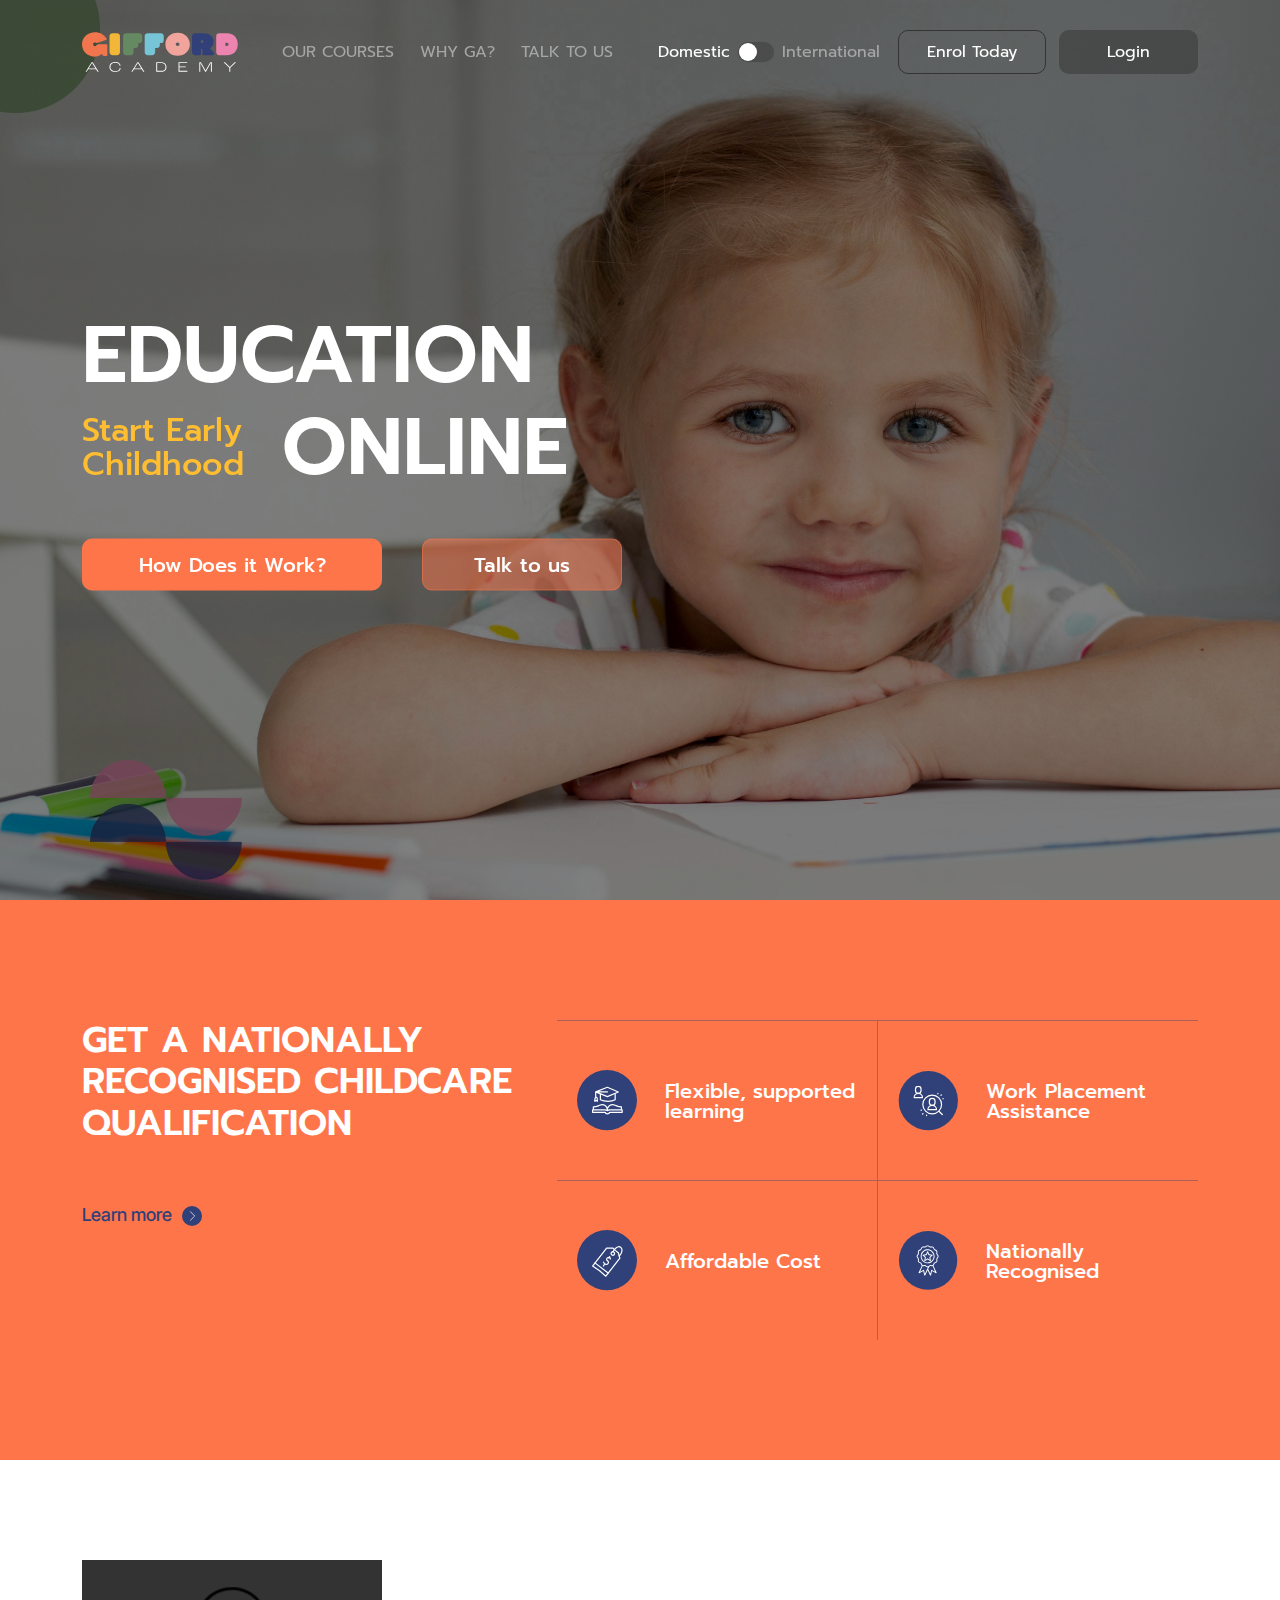
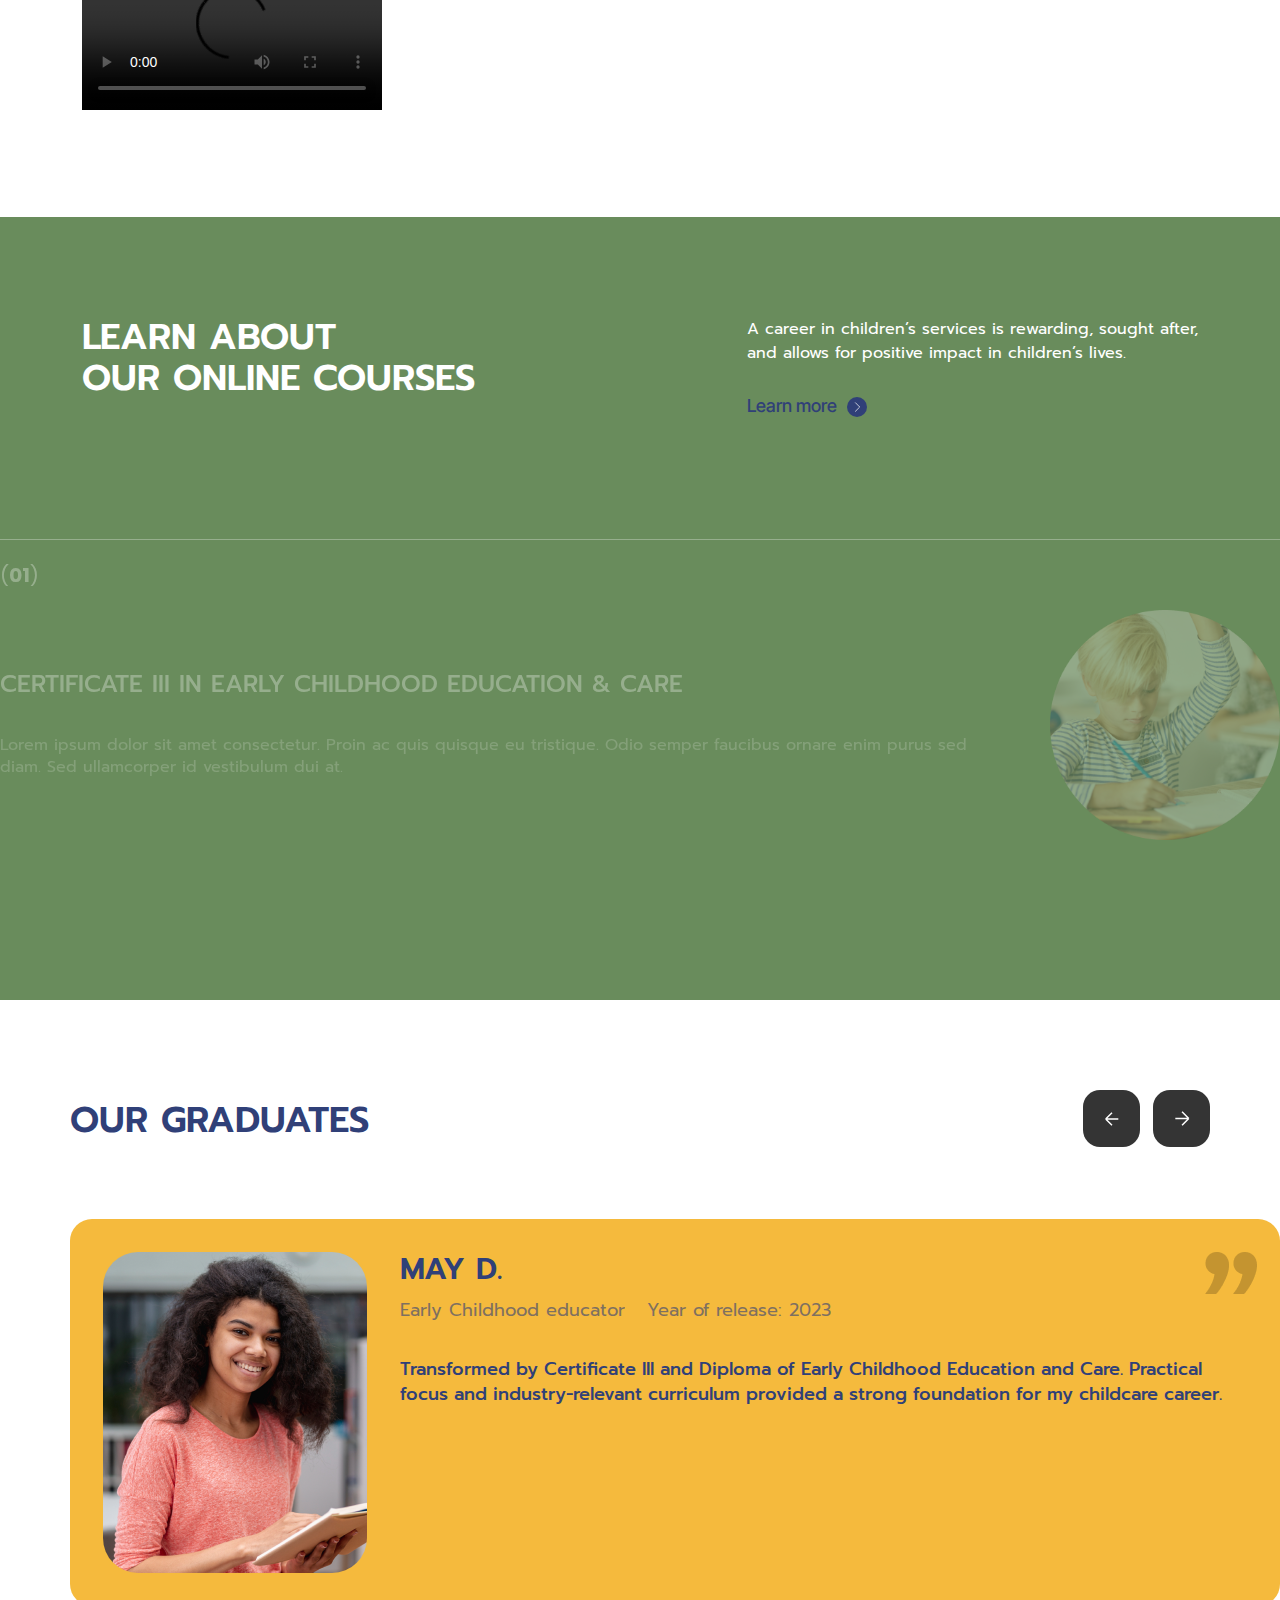
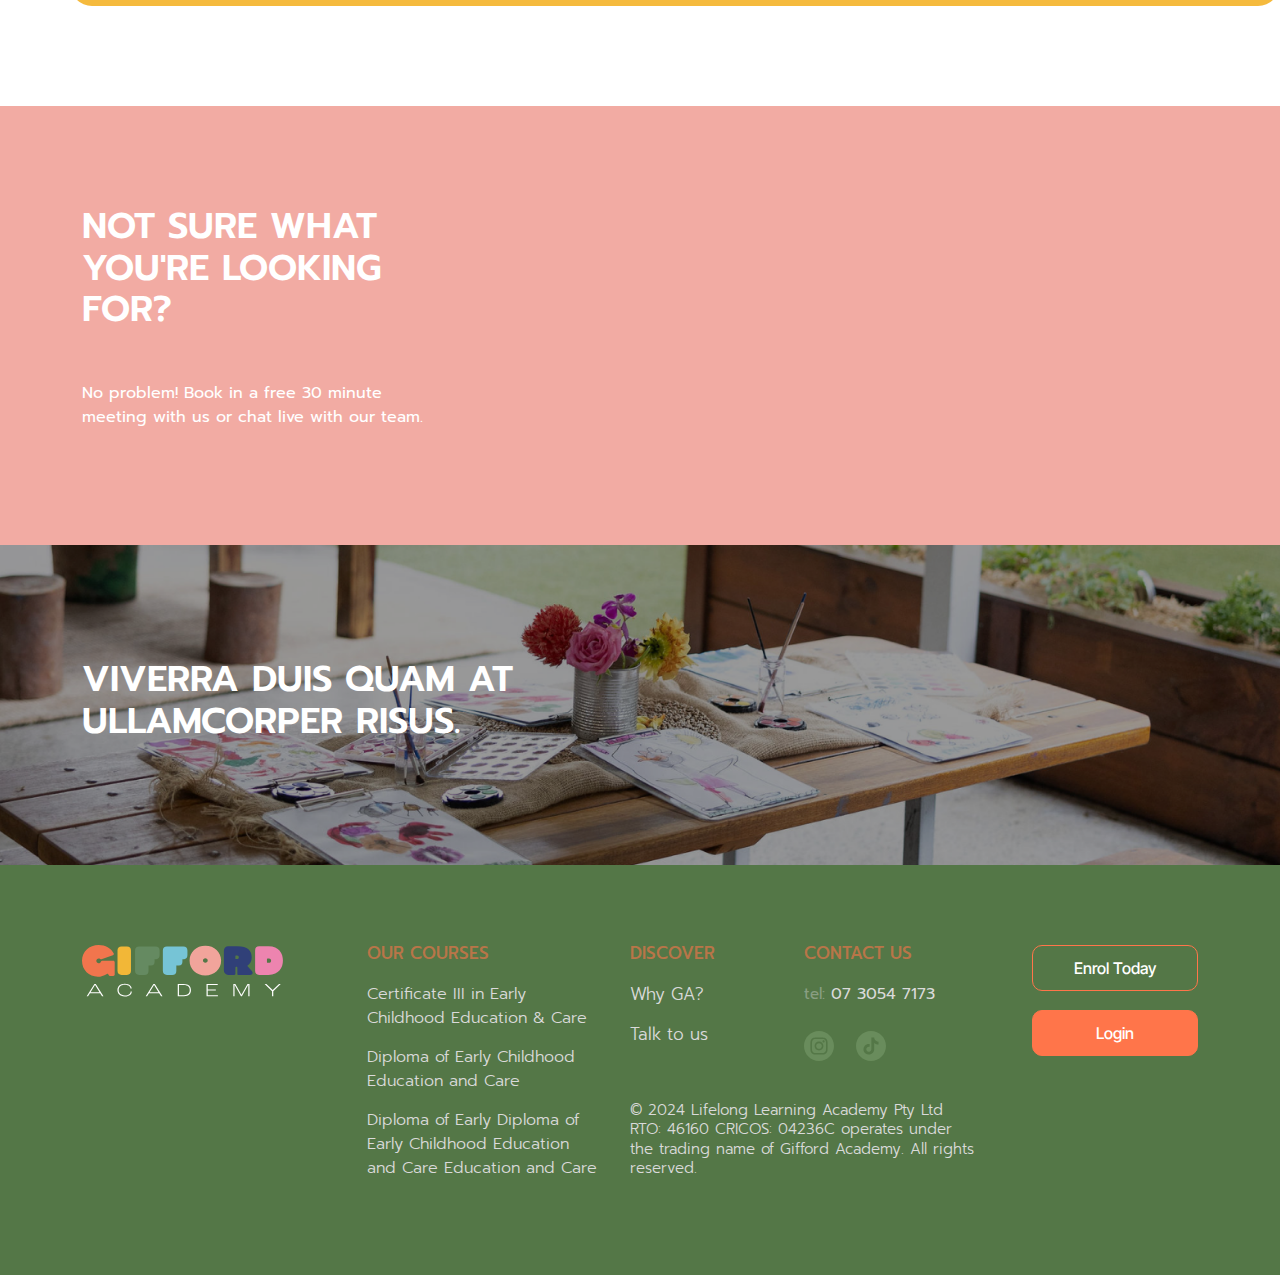
==== commit 7dc4d51a: "Add files via upload" ====
--- a/index.html
+++ b/index.html
@@ -15,12 +15,12 @@
     <header class="header">
         <div class="container">
             <div class="row align-items-center">
-                <div class="col-lg-2">
+                <div class="col-xl-2">
                     <a href="index.html" class="header__logo">
                         <img src="img/logo.svg" alt="logo">
                     </a>
                 </div>
-                <div class="col-lg-10">
+                <div class="col-xl-10 adaptmenu">
                     <div class="header__rightsect">
                         <nav>
                             <ul>
@@ -78,6 +78,8 @@
                         </div>
                     </div>
                 </div>
+
+                <button class="burger burger2"><span></span></button>
             </div>
         </div>
     </header>
@@ -183,13 +185,13 @@
             <div class="learnabout__topsect">
                 <div class="container">
                     <div class="row">
-                        <div class="col-xl-7">
+                        <div class="col-xl-7 col-lg-6">
                             <h3 class="secttitle">
                                 Learn about<br>
                                 our online courses
                             </h3>
                         </div>
-                        <div class="col-xl-5 text-end">
+                        <div class="col-xl-5  col-lg-6 text-end">
                             <div class="descr">
                                 <p>
                                     A career in children’s services is rewarding, sought after, and allows for positive
@@ -351,11 +353,108 @@
             </div>
         </section>
 
-     
+        <section class="calendarsect bgpink">
+            <div class="container">
+                <div class="row">
+                    <div class="col-lg-4">
+                        <h3 class="secttitle">
+                            Not sure what you're looking for?
+                        </h3>
+                        <p>
+                            No problem! Book in a free 30 minute meeting with us or chat live with our team.
+                        </p>
+                    </div>
+                    <div class="col-lg-8"></div>
+                </div>
+            </div>
+        </section>
+
+        <section class="imgsect">
+            <img src="img/main/img1.png" alt="bg">
+            <div class="container">
+                <h3 class="secttitle">
+                    Viverra duis quam at<br> ullamcorper risus.
+                </h3>
+            </div>
+        </section>
 
     </main>
 
- 
+    <footer class="footer">
+        <div class="container">
+            <div class="row">
+                <div class="col-xl-3">
+                    <div class="footerlogo">
+                        <a href="#"><img src="img/logo-footer.svg" alt="logo"></a>
+                    </div>
+                </div>
+                <div class="col-xl-7 col-lg-9">
+                    <div class="footerlistswrapper">
+                        <div class="footer__courses">
+                            <p class="title">Our Courses</p>
+                            <ul>
+                                <li>
+                                    <a href="#">
+                                        Certificate III in Early Childhood Education & Care
+                                    </a>
+                                </li>
+                                <li>
+                                    <a href="#">
+                                        Diploma of Early Childhood Education and Care
+                                    </a>
+                                </li>
+                                <li>
+                                    <a href="#">
+                                        Diploma of Early Diploma of Early Childhood Education and Care Education and
+                                        Care
+                                    </a>
+                                </li>
+                            </ul>
+
+                        </div>
+                        <div class="footer__rsect">
+                            <div class="footlistgroup">
+                                <div class="footlist">
+                                    <p class="title">Discover</p>
+                                    <ul>
+                                        <li><a href="#">Why GA?</a></li>
+                                        <li><a href="#">Talk to us</a></li>
+                                    </ul>
+                                </div>
+                                <div class="footlist">
+                                    <p class="title">Contact us</p>
+                                    <a href="tel:0730547173"><span>tel:</span> 07 3054 7173</a>
+                                    <ul class="soc">
+                                        <li>
+                                            <a href="#" target="_blank">
+                                                <img src="img/instagram.svg" alt="instagram">
+                                            </a>
+                                        </li>
+                                        <li>
+                                            <a href="#" target="_blank">
+                                                <img src="img/tiktok.svg" alt="tiktok">
+                                            </a>
+                                        </li>
+                                    </ul>
+                                </div>
+                            </div>
+                            <p>
+                                © 2024 Lifelong Learning Academy Pty Ltd RTO: 46160 CRICOS: 04236C operates under the
+                                trading name of Gifford Academy. All rights reserved.
+                            </p>
+                        </div>
+                    </div>
+                </div>
+                <div class="col-xl-2 col-lg-3 text-end">
+                    <div class="footer__btns">
+                        <a href="#">Enrol Today</a>
+                        <a href="#">Login</a>
+                    </div>
+                </div>
+            </div>
+        </div>
+    </footer>
+
 
     <script src="js/lib/jquery.js"></script>
     <script src="js/lib/swiper-bundle.min.js"></script>
--- a/css/style.css
+++ b/css/style.css
@@ -1 +1 @@
-@import url("https://fonts.googleapis.com/css2?family=Inter+Tight:ital,wght@0,100..900;1,100..900&family=Prompt:ital,wght@0,100;0,200;0,300;0,400;0,500;0,600;0,700;0,800;0,900;1,100;1,200;1,300;1,400;1,500;1,600;1,700;1,800;1,900&display=swap");@import url("https://fonts.googleapis.com/css2?family=Poppins:ital,wght@0,100;0,200;0,300;0,400;0,500;0,600;0,700;0,800;0,900;1,100;1,200;1,300;1,400;1,500;1,600;1,700;1,800;1,900&display=swap");body *{-webkit-box-sizing:border-box;box-sizing:border-box}body{font-family:"Prompt",sans-serif}.container{max-width:1440px}a{text-decoration:none}.bgred{background:#FF754A}.bggreen{background:#698C5C}.bgpink{background:#F2ABA3}.secttitle{color:#fff;font-size:50px;font-weight:600;text-transform:uppercase;line-height:115%}.secttitle.secttitle_blue{color:#304078}.lmore{font-family:"Inter Tight",sans-serif;font-weight:500;font-size:20px;line-height:100%;color:#304078;-webkit-transition:0.3s;transition:0.3s}.lmore img{margin-left:6px;max-width:22px;-webkit-transition:0.3s;transition:0.3s}.lmore:hover{color:#304078}.lmore:hover img{-webkit-transform:translateX(5px);transform:translateX(5px)}.mainslider{z-index:initial}.mainslider .swiper-slide{position:relative;height:100vh;overflow:hidden}.mainslider .swiper-slide img{height:100vh;width:100%;-o-object-fit:cover;object-fit:cover;-o-object-position:50% 50%;object-position:50% 50%}.mainslider .swiper-pagination-bullet{background:#343434;width:10px;height:10px;opacity:0.3;-webkit-transition:0.3s;transition:0.3s}.mainslider .swiper-pagination-bullet.swiper-pagination-bullet-active{opacity:1}.mainslider .swiper-pagination{left:initial;right:calc((100vw - 1440px) / 2);width:20px;top:50%;-webkit-transform:translateY(-50%);transform:translateY(-50%);margin:0;bottom:initial;z-index:2}.herosect:after{content:"";display:block;position:absolute;left:0;top:0;width:100%;height:100vh;background:rgba(0,0,0,0.5);z-index:2}.herosect .el1{position:absolute;left:0;top:0;z-index:1}.herosect .el2{position:absolute;left:90px;bottom:20px;z-index:1}.herosect__descr{position:relative;z-index:3;position:absolute;top:50%;-webkit-transform:translateY(-50%);transform:translateY(-50%);width:100%}.herosect__descr h1{font-size:103px;font-weight:600;line-height:115%;text-transform:uppercase;color:#fff;max-width:580px;margin-bottom:45px}.herosect__descr h1 .titlegroup{display:-webkit-box;display:-ms-flexbox;display:flex;-webkit-box-align:center;-ms-flex-align:center;align-items:center;-ms-flex-wrap:wrap;flex-wrap:wrap}.herosect__descr h1 .litttext{color:#FFBE31;font-size:38px;font-weight:500;text-transform:capitalize;display:inline-block;width:100%;max-width:217px;-webkit-box-flex:0;-ms-flex:0 0 217px;flex:0 0 217px;line-height:105%}.herosect__descr h1 .maintext{width:100%;max-width:calc(100% - 217px);-webkit-box-flex:0;-ms-flex:0 0 calc(100% - 217px);flex:0 0 calc(100% - 217px)}.herosect__descr .herosect__descrbtns{display:-webkit-box;display:-ms-flexbox;display:flex;-ms-flex-wrap:wrap;flex-wrap:wrap;-webkit-box-pack:justify;-ms-flex-pack:justify;justify-content:space-between;max-width:580px}.herosect__descr .herosect__descrbtns a{color:#fff;font-size:20px;font-weight:500;line-height:100%;display:-webkit-inline-box;display:-ms-inline-flexbox;display:inline-flex;-webkit-box-align:center;-ms-flex-align:center;align-items:center;-webkit-box-pack:center;-ms-flex-pack:center;justify-content:center;text-align:center;border-radius:10px;min-height:63px;-webkit-transition:0.3s;transition:0.3s}.herosect__descr .herosect__descrbtns .fbtn{width:100%;max-width:331px;-webkit-box-flex:0;-ms-flex:0 0 331px;flex:0 0 331px;background:#FF754A;border:1px solid #FF754A}.herosect__descr .herosect__descrbtns .sbtn{width:100%;max-width:211px;-webkit-box-flex:0;-ms-flex:0 0 211px;flex:0 0 211px;background:rgba(255,117,74,0.5);border:1px solid rgba(255,117,74,0.5)}.qualification{padding:170px 0 189px}.qualification .secttitle{margin-bottom:60px}.qualification .boxeswrap{display:-webkit-box;display:-ms-flexbox;display:flex;-ms-flex-wrap:wrap;flex-wrap:wrap}.qualification .infbox{width:100%;max-width:50%;-webkit-box-flex:0;-ms-flex:0 0 50%;flex:0 0 50%;display:-webkit-box;display:-ms-flexbox;display:flex;border-top:1px solid rgba(48,64,120,0.4);height:189px;padding:40px;-webkit-box-align:center;-ms-flex-align:center;align-items:center}.qualification .infbox:nth-child(odd){border-right:1px solid rgba(48,64,120,0.4)}.qualification .infbox img{width:100%;max-width:77px;-webkit-box-flex:0;-ms-flex:0 0 77px;flex:0 0 77px}.qualification .infbox p{width:100%;max-width:calc(100% - 77px);-webkit-box-flex:0;-ms-flex:0 0 calc(100% - 77px);flex:0 0 calc(100% - 77px);padding-left:28px;margin:0;color:#fff;font-weight:500;font-size:22px;line-height:100%}.videosection{padding:130px 0}.videosection .plyr__control.plyr__control--overlaid{background:transparent;width:90px;height:90px;border:1px solid #fff;background:url("../img/main/play.png") no-repeat center/100%}.videosection .plyr__control.plyr__control--overlaid svg{display:none}.plyr.plyr--stopped .plyr__controls{display:none}.learnabout{padding:130px 0 93px}.learnabout__topsect{margin-bottom:170px}.learnabout__topsect .descr{max-width:475px;display:inline-block;text-align:left}.learnabout__topsect .descr p{color:#fff;font-size:18px;line-height:150%;margin-bottom:50px}.learnslidewrapper{border-top:1px solid #fff;padding-top:20px}.learnslidewrapper .num{font-size:20px;font-weight:700;font-family:"Poppins",sans-serif;color:#fff;margin-bottom:30px}.learnslidewrapper .num span{font-weight:400}.learnslidewrapper .learnslide__content{display:-webkit-box;display:-ms-flexbox;display:flex;-ms-flex-wrap:wrap;flex-wrap:wrap;-webkit-box-align:center;-ms-flex-align:center;align-items:center}.learnslidewrapper .learnslide__content .leftbox{width:100%;max-width:calc(100% - 318px);-webkit-box-flex:0;-ms-flex:0 0 calc(100% - 318px);flex:0 0 calc(100% - 318px);padding-right:50px}.learnslidewrapper .learnslide__content .leftbox p{color:rgba(255,255,255,0.6);font-size:17px;line-height:140%;margin:0}.learnslidewrapper .learnslide__content .leftbox .title{margin-bottom:35px;text-transform:uppercase;font-size:30px;font-weight:500;line-height:115%;color:#fff}.learnslidewrapper .learnslide__content .rightbox{width:100%;max-width:318px;-webkit-box-flex:0;-ms-flex:0 0 318px;flex:0 0 318px}.learnslidewrapper .learnslide__content .rightbox img{width:100%}.learnslider{padding-bottom:100px}.learnslider .swiper-slide{opacity:0.3;-webkit-transition:0.3s;transition:0.3s}.learnslider .swiper-slide.swiper-slide-active{opacity:1}.learnslider .swiper-pagination{bottom:0}.learnslider .swiper-pagination .swiper-pagination-bullet{width:10px;height:10px;background:#343434;opacity:0.3;-webkit-transition:0.3s;transition:0.3s;margin:0 6px}.learnslider .swiper-pagination .swiper-pagination-bullet.swiper-pagination-bullet-active{opacity:1}.graduates{padding:130px 0 160px;padding-left:calc((100vw - 1440px) / 2);overflow:hidden}.header{position:fixed;left:0;top:0;z-index:11;width:100%;-webkit-transition:0.5s;transition:0.5s}.header ul{list-style-type:none;margin:0;padding:0}.header ul li{display:inline-block;vertical-align:middle}.header__logo img{max-width:100%}.header__rightsect{display:-webkit-box;display:-ms-flexbox;display:flex;-ms-flex-wrap:wrap;flex-wrap:wrap}.header__rightsect .header__btns{width:100px;max-width:317px;-webkit-box-flex:0;-ms-flex:0 0 317px;flex:0 0 317px}.header__rightsect .header__switcher{width:100px;max-width:260px;-webkit-box-flex:0;-ms-flex:0 0 260px;flex:0 0 260px}.header__rightsect nav{width:100px;max-width:calc(100% - 577px);-webkit-box-flex:0;-ms-flex:0 0 calc(100% - 577px);flex:0 0 calc(100% - 577px)}.header__rightsect nav>ul{padding-left:65px}.header__rightsect nav>ul>li{margin-right:40px;position:relative}.header__rightsect nav>ul>li:last-child{margin-right:0}.header__rightsect nav>ul>li>a{font-size:18px;color:#A5A7A6;line-height:100%;-webkit-transition:0.3s;transition:0.3s;padding:44px 0;display:inline-block;text-transform:uppercase}.header__rightsect nav>ul>li>a:hover{color:#fff}.header__rightsect nav>ul>li:after{content:"";display:block;position:absolute;bottom:0;left:0;right:0;margin:0 auto;height:5px;background:#FF754A;border-radius:5px 5px 0 0;width:0;-webkit-transition:0.3s;transition:0.3s;-webkit-animation-timing-function:ease-in-out;animation-timing-function:ease-in-out}.header__rightsect nav>ul>li:hover:after{width:100%}.header__btns{display:-webkit-inline-box;display:-ms-inline-flexbox;display:inline-flex;-webkit-box-align:center;-ms-flex-align:center;align-items:center;-ms-flex-wrap:wrap;flex-wrap:wrap;-webkit-box-pack:justify;-ms-flex-pack:justify;justify-content:space-between}.header__btns a{display:-webkit-inline-box;display:-ms-inline-flexbox;display:inline-flex;width:100%;border-radius:10px;min-height:44px;-webkit-box-align:center;-ms-flex-align:center;align-items:center;-webkit-box-pack:center;-ms-flex-pack:center;justify-content:center;text-align:center;-webkit-transition:0.3s;transition:0.3s}.header__btns a:hover{color:#fff}.enrolbtn{max-width:148px;-webkit-box-flex:0;-ms-flex:0 0 148px;flex:0 0 148px;background:transparent;border:1px solid #343434;color:#fff;font-size:16px}.logbtn{max-width:139px;-webkit-box-flex:0;-ms-flex:0 0 139px;flex:0 0 139px;color:#fff;background:rgba(52,52,52,0.5);border:1px solid rgba(52,52,52,0);font-size:16px}.megamenu{position:fixed;left:0;top:106px;width:100%;opacity:0;z-index:-1;visibility:hidden;-webkit-transform:translateY(10px);transform:translateY(10px);-webkit-transition:0.5s;transition:0.5s;-webkit-animation-timing-function:ease-in-out;animation-timing-function:ease-in-out}.header__rightsect nav>ul>li:hover .megamenu{opacity:1;z-index:1;visibility:visible;-webkit-transform:translateY(0);transform:translateY(0)}.megamenuwrap{background:rgba(36,36,36,0.7);padding:70px 105px;border-radius:0 0 30px 30px;-webkit-backdrop-filter:blur(111px);backdrop-filter:blur(111px)}.megamenu__link{display:-webkit-box;display:-ms-flexbox;display:flex;-ms-flex-wrap:wrap;flex-wrap:wrap;-webkit-box-align:center;-ms-flex-align:center;align-items:center}.megamenu__link img{width:100%;max-width:80px;-webkit-box-flex:0;-ms-flex:0 0 80px;flex:0 0 80px}.megamenu__link p{width:100%;max-width:calc(100% - 80px);-webkit-box-flex:0;-ms-flex:0 0 calc(100% - 80px);flex:0 0 calc(100% - 80px);padding-left:15px;text-align:left;margin:0;font-weight:500;color:#fff;-webkit-transition:0.3s;transition:0.3s}.megamenu__link:hover p{color:#FF754A}.header.change-bg{background:rgba(36,36,36,0.99)}.header.change-bg .megamenuwrap{background:rgba(36,36,36,0.99)}.header.change-bg .header__switcher span.active{color:rgb(96,96,96)}.header__switcher{display:-webkit-box;display:-ms-flexbox;display:flex;-webkit-box-align:center;-ms-flex-align:center;align-items:center}.header__switcher span{color:rgba(255,255,255,0.45);font-size:16px;line-height:100%;cursor:pointer}.header__switcher span.active{color:rgba(58,58,58,0.5);cursor:auto}.switchel{display:-webkit-inline-box;display:-ms-inline-flexbox;display:inline-flex;margin:0 8px}.switchel input[type=checkbox]{height:0;width:0;visibility:hidden}.switchel label{cursor:pointer;text-indent:-9999px;width:36px;height:20px;background:rgba(58,58,58,0.5);display:block;border-radius:100px;position:relative;-webkit-box-shadow:0 0 1px rgba(0,0,0,0.15);box-shadow:0 0 1px rgba(0,0,0,0.15)}.switchel label:after{content:"";position:absolute;top:1px;left:1px;width:18px;height:18px;background:#fff;border-radius:90px;-webkit-transition:0.3s;transition:0.3s}.switchel input:checked+label{background:#FF754A}.switchel input:checked+label:after{left:calc(100% - 1px);-webkit-transform:translateX(-100%);transform:translateX(-100%)}.switchel label:active:after{width:22px}.switchel body{display:-webkit-box;display:-ms-flexbox;display:flex;-webkit-box-pack:center;-ms-flex-pack:center;justify-content:center;-webkit-box-align:center;-ms-flex-align:center;align-items:center;height:100vh}.footer{background:#547747;padding:80px 0}.footerlogo a img{max-width:100%}.footer__btns{text-align:right}.footer__btns a{max-width:187px;width:100%;display:-webkit-inline-box;display:-ms-inline-flexbox;display:inline-flex;-webkit-box-align:center;-ms-flex-align:center;align-items:center;-webkit-box-pack:center;-ms-flex-pack:center;justify-content:center;text-align:center;border:1px solid #FF754A;min-height:46px;padding:3px 5px;color:#fff;font-size:16px;font-weight:500;font-family:"Inter Tight",sans-serif;border-radius:10px;margin-bottom:19px}.footer__btns a:nth-child(2){background:#FF754A}.footerlistswrapper{display:-webkit-box;display:-ms-flexbox;display:flex;-ms-flex-wrap:wrap;flex-wrap:wrap}.footerlistswrapper .footer__courses{width:100%;max-width:41%;-webkit-box-flex:0;-ms-flex:0 0 41%;flex:0 0 41%}.footerlistswrapper .footer__courses .title{color:rgba(255,117,74,0.6);margin-bottom:20px;text-transform:uppercase;font-size:17px;font-weight:500;line-height:100%}.footerlistswrapper .footer__courses ul{margin:0;padding:0;list-style-type:none;max-width:245px}.footerlistswrapper .footer__courses ul li{margin-bottom:20px}.footerlistswrapper .footer__courses ul li:last-child{margin-bottom:0}.footerlistswrapper .footer__courses ul li a{font-size:17px;font-weight:300;line-height:130%;color:#DADADA}.footerlistswrapper .footer__rsect{width:100%;max-width:59%;-webkit-box-flex:0;-ms-flex:0 0 59%;flex:0 0 59%}.footerlistswrapper .footer__rsect .footlistgroup{display:-webkit-box;display:-ms-flexbox;display:flex;-ms-flex-wrap:wrap;flex-wrap:wrap;max-width:422px}.footerlistswrapper .footer__rsect .footlistgroup .footlist{width:100%;max-width:50%;-webkit-box-flex:0;-ms-flex:0 0 50%;flex:0 0 50%}.footerlistswrapper .footer__rsect .footlistgroup .footlist ul{list-style-type:none;margin:0;padding:0}.footerlistswrapper .footer__rsect .footlistgroup .footlist ul li{margin-bottom:20px}.footerlistswrapper .footer__rsect .footlistgroup .footlist ul li:last-child{margin-bottom:0}.footerlistswrapper .footer__rsect .footlistgroup .footlist ul li a{font-size:17px;color:#DADADA;font-weight:300}.footerlistswrapper .footer__rsect .footlistgroup .footlist>a{color:#DADADA;font-size:17px;display:inline-block;margin-bottom:25px}.footerlistswrapper .footer__rsect .footlistgroup .footlist>a span{font-size:15px;opacity:0.4}.footerlistswrapper .footer__rsect .footlistgroup .footlist .soc li{display:inline-block;vertical-align:middle;margin-right:16px;margin-bottom:0}.footerlistswrapper .footer__rsect .footlistgroup .footlist .soc li:last-child{margin-right:0}.footerlistswrapper .footer__rsect .footlistgroup .footlist .soc li a{display:inline-block}.footerlistswrapper .footer__rsect .footlistgroup .footlist .soc li a img{vertical-align:top}.footerlistswrapper .footer__rsect>p{max-width:422px;margin-top:50px;font-size:17px;color:#DADADA;font-weight:300;line-height:130%}.footerlistswrapper .footer__rsect .title{color:rgba(255,117,74,0.6);margin-bottom:20px;text-transform:uppercase;font-size:17px;font-weight:500;line-height:100%}+@import url("https://fonts.googleapis.com/css2?family=Inter+Tight:ital,wght@0,100..900;1,100..900&family=Prompt:ital,wght@0,100;0,200;0,300;0,400;0,500;0,600;0,700;0,800;0,900;1,100;1,200;1,300;1,400;1,500;1,600;1,700;1,800;1,900&display=swap");@import url("https://fonts.googleapis.com/css2?family=Poppins:ital,wght@0,100;0,200;0,300;0,400;0,500;0,600;0,700;0,800;0,900;1,100;1,200;1,300;1,400;1,500;1,600;1,700;1,800;1,900&display=swap");body *{-webkit-box-sizing:border-box;box-sizing:border-box}body{font-family:"Prompt",sans-serif}@media (min-width:1500px){.container{max-width:1440px}}a{text-decoration:none}.bgred{background:#FF754A}.bggreen{background:#698C5C}.bgpink{background:#F2ABA3}.secttitle{color:#fff;font-size:50px;font-weight:600;text-transform:uppercase;line-height:115%}.secttitle.secttitle_blue{color:#304078}.lmore{font-family:"Inter Tight",sans-serif;font-weight:500;font-size:20px;line-height:100%;color:#304078;-webkit-transition:0.3s;transition:0.3s}.lmore img{margin-left:6px;max-width:22px;-webkit-transition:0.3s;transition:0.3s}.lmore:hover{color:#304078}.lmore:hover img{-webkit-transform:translateX(5px);transform:translateX(5px)}@media (max-width:1399.8px){.secttitle{font-size:40px}}@media (max-width:1399.8px){.secttitle{font-size:36px}.lmore{font-size:18px}.lmore img{width:20px}}@media (max-width:767.8px){.secttitle{font-size:32px}}@media (max-width:575.8px){.secttitle{font-size:26px}}.mainslider{z-index:initial}.mainslider .swiper-slide{position:relative;height:100vh;overflow:hidden}.mainslider .swiper-slide img{height:100vh;width:100%;-o-object-fit:cover;object-fit:cover;-o-object-position:50% 50%;object-position:50% 50%}.mainslider .swiper-pagination-bullet{background:#343434;width:10px;height:10px;opacity:0.3;-webkit-transition:0.3s;transition:0.3s}.mainslider .swiper-pagination-bullet.swiper-pagination-bullet-active{opacity:1}.mainslider .swiper-pagination{left:initial;right:calc((100vw - 1440px) / 2);width:20px;top:50%;-webkit-transform:translateY(-50%);transform:translateY(-50%);margin:0;bottom:initial;z-index:2}.herosect:after{content:"";display:block;position:absolute;left:0;top:0;width:100%;height:100vh;background:rgba(0,0,0,0.5);z-index:2}.herosect .el1{position:absolute;left:0;top:0;z-index:1}.herosect .el2{position:absolute;left:90px;bottom:20px;z-index:1}.herosect__descr{position:relative;z-index:3;position:absolute;top:50%;-webkit-transform:translateY(-50%);transform:translateY(-50%);width:100%}.herosect__descr h1{font-size:103px;font-weight:600;line-height:115%;text-transform:uppercase;color:#fff;max-width:580px;margin-bottom:45px}.herosect__descr h1 .titlegroup{display:-webkit-box;display:-ms-flexbox;display:flex;-webkit-box-align:center;-ms-flex-align:center;align-items:center;-ms-flex-wrap:wrap;flex-wrap:wrap}.herosect__descr h1 .litttext{color:#FFBE31;font-size:38px;font-weight:500;text-transform:capitalize;display:inline-block;width:100%;max-width:217px;-webkit-box-flex:0;-ms-flex:0 0 217px;flex:0 0 217px;line-height:105%}.herosect__descr h1 .maintext{width:100%;max-width:calc(100% - 217px);-webkit-box-flex:0;-ms-flex:0 0 calc(100% - 217px);flex:0 0 calc(100% - 217px)}.herosect__descr .herosect__descrbtns{display:-webkit-box;display:-ms-flexbox;display:flex;-ms-flex-wrap:wrap;flex-wrap:wrap;-webkit-box-pack:justify;-ms-flex-pack:justify;justify-content:space-between;max-width:580px}.herosect__descr .herosect__descrbtns a{color:#fff;font-size:20px;font-weight:500;line-height:100%;display:-webkit-inline-box;display:-ms-inline-flexbox;display:inline-flex;-webkit-box-align:center;-ms-flex-align:center;align-items:center;-webkit-box-pack:center;-ms-flex-pack:center;justify-content:center;text-align:center;border-radius:10px;min-height:63px;-webkit-transition:0.3s;transition:0.3s}.herosect__descr .herosect__descrbtns .fbtn{width:100%;max-width:331px;-webkit-box-flex:0;-ms-flex:0 0 331px;flex:0 0 331px;background:#FF754A;border:1px solid #FF754A}.herosect__descr .herosect__descrbtns .sbtn{width:100%;max-width:211px;-webkit-box-flex:0;-ms-flex:0 0 211px;flex:0 0 211px;background:rgba(255,117,74,0.5);border:1px solid rgba(255,117,74,0.5)}.qualification{padding:170px 0 189px}.qualification .secttitle{margin-bottom:60px}.qualification .boxeswrap{display:-webkit-box;display:-ms-flexbox;display:flex;-ms-flex-wrap:wrap;flex-wrap:wrap}.qualification .infbox{width:100%;max-width:50%;-webkit-box-flex:0;-ms-flex:0 0 50%;flex:0 0 50%;display:-webkit-box;display:-ms-flexbox;display:flex;border-top:1px solid rgba(48,64,120,0.4);height:189px;padding:40px;-webkit-box-align:center;-ms-flex-align:center;align-items:center}.qualification .infbox:nth-child(odd){border-right:1px solid rgba(48,64,120,0.4)}.qualification .infbox img{width:100%;max-width:77px;-webkit-box-flex:0;-ms-flex:0 0 77px;flex:0 0 77px}.qualification .infbox p{width:100%;max-width:calc(100% - 77px);-webkit-box-flex:0;-ms-flex:0 0 calc(100% - 77px);flex:0 0 calc(100% - 77px);padding-left:28px;margin:0;color:#fff;font-weight:500;font-size:22px;line-height:100%}.videosection{padding:130px 0}.videosection .plyr__control.plyr__control--overlaid{background:transparent;width:90px;height:90px;border:1px solid #fff;background:url("../img/main/play.png") no-repeat center/100%}.videosection .plyr__control.plyr__control--overlaid svg{display:none}.plyr.plyr--stopped .plyr__controls{display:none}.learnabout{padding:130px 0 93px}.learnabout__topsect{margin-bottom:170px}.learnabout__topsect .descr{max-width:475px;display:inline-block;text-align:left}.learnabout__topsect .descr p{color:#fff;font-size:18px;line-height:150%;margin-bottom:50px}.learnslidewrapper{border-top:1px solid #fff;padding-top:20px}.learnslidewrapper .num{font-size:20px;font-weight:700;font-family:"Poppins",sans-serif;color:#fff;margin-bottom:30px}.learnslidewrapper .num span{font-weight:400}.learnslidewrapper .learnslide__content{display:-webkit-box;display:-ms-flexbox;display:flex;-ms-flex-wrap:wrap;flex-wrap:wrap;-webkit-box-align:center;-ms-flex-align:center;align-items:center}.learnslidewrapper .learnslide__content .leftbox{width:100%;max-width:calc(100% - 318px);-webkit-box-flex:0;-ms-flex:0 0 calc(100% - 318px);flex:0 0 calc(100% - 318px);padding-right:50px}.learnslidewrapper .learnslide__content .leftbox p{color:rgba(255,255,255,0.6);font-size:17px;line-height:140%;margin:0}.learnslidewrapper .learnslide__content .leftbox .title{margin-bottom:35px;text-transform:uppercase;font-size:30px;font-weight:500;line-height:115%;color:#fff}.learnslidewrapper .learnslide__content .rightbox{width:100%;max-width:318px;-webkit-box-flex:0;-ms-flex:0 0 318px;flex:0 0 318px}.learnslidewrapper .learnslide__content .rightbox img{width:100%}.learnslider{padding-bottom:100px}.learnslider .swiper-slide{opacity:0.3;-webkit-transition:0.3s;transition:0.3s}.learnslider .swiper-slide.swiper-slide-active{opacity:1}.learnslider .swiper-pagination{bottom:0}.learnslider .swiper-pagination .swiper-pagination-bullet{width:10px;height:10px;background:#343434;opacity:0.3;-webkit-transition:0.3s;transition:0.3s;margin:0 6px}.learnslider .swiper-pagination .swiper-pagination-bullet.swiper-pagination-bullet-active{opacity:1}.graduates{padding:130px 0 160px;padding-left:calc((100vw - 1440px) / 2);overflow:hidden}.graduates-slider{padding-top:100px;overflow:initial;position:relative}.graduates-slider .swiper-button-next,.graduates-slider .swiper-button-prev{top:-43px;border-radius:17px;background:#343434;width:57px;height:57px;background-repeat:no-repeat;background-position:center;background-size:16px}.graduates-slider .swiper-button-next:after,.graduates-slider .swiper-button-prev:after{display:none}.graduates-slider .swiper-button-next{right:calc((100vw - 1440px) / 2);background-image:url("../img/slider-right.svg")}.graduates-slider .swiper-button-prev{left:initial;right:calc((100vw - 1440px) / 2 + 70px);background-image:url("../img/slider-left.svg")}.graduateslide{padding:33px;border-radius:22px;display:-webkit-box;display:-ms-flexbox;display:flex;-ms-flex-wrap:wrap;flex-wrap:wrap;position:relative}.graduateslide .ava{width:100%;max-width:264px;-webkit-box-flex:0;-ms-flex:0 0 264px;flex:0 0 264px}.graduateslide .ava img{width:100%;border-radius:35px}.graduateslide .descr{width:100%;max-width:calc(100% - 264px);-webkit-box-flex:0;-ms-flex:0 0 calc(100% - 264px);flex:0 0 calc(100% - 264px);padding-left:33px;position:relative}.graduateslide .descr .name{color:#304078;text-transform:uppercase;margin-bottom:10px;font-size:30px;font-weight:600;line-height:115%}.graduateslide .descr ul{margin:0 0 33px 0;padding:0}.graduateslide .descr ul li{display:inline-block;vertical-align:middle;margin-right:16px;font-size:18px;color:#304078;opacity:0.6}.graduateslide .descr ul li:last-child{margin-right:0}.graduateslide .descr p{font-weight:500;font-size:21px;line-height:140%;color:#304078;margin:0}.graduateslide .descr .qimg{position:absolute;top:0;right:-10px}.calendarsect{padding:140px 0 130px}.calendarsect .secttitle{margin-bottom:50px}.calendarsect p{font-size:18px;color:#fff;max-width:382px}.imgsect{height:390px;position:relative;display:-webkit-box;display:-ms-flexbox;display:flex;-webkit-box-align:center;-ms-flex-align:center;align-items:center}.imgsect>img{position:absolute;left:0;top:0;width:100%;height:100%;-o-object-fit:cover;object-fit:cover;-o-object-position:50% 50%;object-position:50% 50%}.imgsect .container{position:relative;z-index:2}.mainslider .swiper-slide img{min-height:500px}@media (max-width:1599.8px){.herosect__descr h1{font-size:80px}.herosect__descr h1 .litttext{font-size:32px;max-width:200px;-webkit-box-flex:0;-ms-flex:0 0 200px;flex:0 0 200px}.herosect__descr .herosect__descrbtns a{min-height:52px}.herosect__descr .herosect__descrbtns .fbtn{max-width:300px;-webkit-box-flex:0;-ms-flex:0 0 300px;flex:0 0 300px}.herosect__descr .herosect__descrbtns .sbtn{max-width:200px;-webkit-box-flex:0;-ms-flex:0 0 200px;flex:0 0 200px}.herosect__descr .herosect__descrbtns{max-width:540px}}@media (max-width:1499.8px){.graduates{padding-left:calc((100vw - 1320px) / 2)}.graduates-slider .swiper-button-next{right:calc((100vw - 1320px) / 2)}.graduates-slider .swiper-button-prev{right:calc((100vw - 1320px) / 2 + 70px)}}@media (max-width:1399.8px){.graduates{padding-left:calc((100vw - 1140px) / 2)}.graduates-slider .swiper-button-next{right:calc((100vw - 1140px) / 2)}.graduates-slider .swiper-button-prev{right:calc((100vw - 1140px) / 2 + 70px)}.qualification .infbox p{font-size:20px;-webkit-box-flex:0;-ms-flex:0 0 calc(100% - 60px);flex:0 0 calc(100% - 60px);max-width:calc(100% - 60px)}.qualification .infbox img{max-width:60px;-webkit-box-flex:0;-ms-flex:0 0 60px;flex:0 0 60px}.qualification .infbox{padding:20px;height:160px}.learnabout__topsect .descr p{font-size:16px;margin-bottom:30px}.learnabout__topsect{margin-bottom:120px}.learnslidewrapper .learnslide__content .rightbox{max-width:230px;-webkit-box-flex:0;-ms-flex:0 0 230px;flex:0 0 230px}.learnslidewrapper .learnslide__content .leftbox{max-width:calc(100% - 230px);-webkit-box-flex:0;-ms-flex:0 0 calc(100% - 230px);flex:0 0 calc(100% - 230px)}.learnslidewrapper .learnslide__content .leftbox .title{font-size:24px}.learnslidewrapper .learnslide__content .leftbox p{font-size:16px}.learnslidewrapper .num{margin-bottom:20px}.learnslider{padding-bottom:80px}.graduates{padding-top:100px;padding-bottom:100px}.graduates-slider .swiper-button-next,.graduates-slider .swiper-button-prev{top:-37px}.graduates-slider{padding-top:70px}.graduateslide .descr p{font-size:18px}.calendarsect p{font-size:16px}.imgsect{height:320px}.learnabout{padding:100px 0 80px}.calendarsect,.videosection{padding:100px 0}.qualification{padding:120px 0}}@media (max-width:1199.8px){.graduates{padding-left:calc((100vw - 960px) / 2)}.graduates-slider .swiper-button-next{right:calc((100vw - 960px) / 2)}.graduates-slider .swiper-button-prev{right:calc((100vw - 960px) / 2 + 70px)}.herosect__descr h1{font-size:66px}.herosect__descr h1 .litttext{font-size:28px;line-height:100%;padding-left:30px}}@media (max-width:991.8px){.herosect__descr h1{font-size:70px}.boxeswrap{margin-top:40px}.learnabout__topsect .descr{max-width:100%;text-align:left}.learnabout .secttitle{margin-bottom:40px}.learnabout__topsect{margin-bottom:70px}.graduates{padding-left:calc((100vw - 720px) / 2)}.graduates-slider .swiper-button-next{right:calc((100vw - 720px) / 2)}.graduates-slider .swiper-button-prev{right:calc((100vw - 720px) / 2 + 70px)}.graduateslide{padding:20px}.graduateslide .ava img{border-radius:15px}.graduateslide .ava{max-width:200px;-webkit-box-flex:0;-ms-flex:0 0 200px;flex:0 0 200px}.graduateslide .descr{max-width:calc(100% - 200px);-webkit-box-flex:0;-ms-flex:0 0 calc(100% - 200px);flex:0 0 calc(100% - 200px)}.graduateslide .descr .qimg{width:30px}.graduateslide .descr .name{font-size:26px}.graduateslide .descr ul{margin-bottom:20px}.graduateslide .descr ul li{font-size:15px}.graduateslide .descr p{font-weight:400;font-size:16px}.calendarsect .secttitle{margin-bottom:30px}.graduates-slider{padding-top:50px}.imgsect{height:260px}.learnabout__topsect .descr p{font-size:18px}.qualification .secttitle{margin-bottom:40px}.qualification{padding:100px 0}}.header{position:fixed;left:0;top:0;z-index:11;width:100%;-webkit-transition:0.5s;transition:0.5s}.header ul{list-style-type:none;margin:0;padding:0}.header ul li{display:inline-block;vertical-align:middle}.header__logo img{max-width:100%}.header__rightsect{display:-webkit-box;display:-ms-flexbox;display:flex;-ms-flex-wrap:wrap;flex-wrap:wrap}.header__rightsect .header__btns{width:100%;max-width:317px;-webkit-box-flex:0;-ms-flex:0 0 317px;flex:0 0 317px}.header__rightsect .header__switcher{width:100px;max-width:260px;-webkit-box-flex:0;-ms-flex:0 0 260px;flex:0 0 260px}.header__rightsect nav{width:100%;max-width:calc(100% - 577px);-webkit-box-flex:0;-ms-flex:0 0 calc(100% - 577px);flex:0 0 calc(100% - 577px)}.header__rightsect nav>ul{padding-left:65px}.header__rightsect nav>ul>li{margin-right:40px;position:relative}.header__rightsect nav>ul>li:last-child{margin-right:0}.header__rightsect nav>ul>li>a{font-size:18px;color:#A5A7A6;line-height:100%;-webkit-transition:0.3s;transition:0.3s;padding:44px 0;display:inline-block;text-transform:uppercase}.header__rightsect nav>ul>li>a:hover{color:#fff}.header__rightsect nav>ul>li:after{content:"";display:block;position:absolute;bottom:0;left:0;right:0;margin:0 auto;height:5px;background:#FF754A;border-radius:5px 5px 0 0;width:0;-webkit-transition:0.3s;transition:0.3s;-webkit-animation-timing-function:ease-in-out;animation-timing-function:ease-in-out}.header__rightsect nav>ul>li:hover:after{width:100%}.header__btns{display:-webkit-inline-box;display:-ms-inline-flexbox;display:inline-flex;-webkit-box-align:center;-ms-flex-align:center;align-items:center;-ms-flex-wrap:wrap;flex-wrap:wrap;-webkit-box-pack:justify;-ms-flex-pack:justify;justify-content:space-between}.header__btns a{display:-webkit-inline-box;display:-ms-inline-flexbox;display:inline-flex;width:100%;border-radius:10px;min-height:44px;-webkit-box-align:center;-ms-flex-align:center;align-items:center;-webkit-box-pack:center;-ms-flex-pack:center;justify-content:center;text-align:center;-webkit-transition:0.3s;transition:0.3s}.header__btns a:hover{color:#fff}.enrolbtn{max-width:148px;-webkit-box-flex:0;-ms-flex:0 0 148px;flex:0 0 148px;background:transparent;border:1px solid #343434;color:#fff;font-size:16px}.logbtn{max-width:139px;-webkit-box-flex:0;-ms-flex:0 0 139px;flex:0 0 139px;color:#fff;background:rgba(52,52,52,0.5);border:1px solid rgba(52,52,52,0);font-size:16px}.megamenu{position:fixed;left:0;top:106px;width:100%;opacity:0;z-index:-1;visibility:hidden;-webkit-transform:translateY(10px);transform:translateY(10px);-webkit-transition:0.5s;transition:0.5s;-webkit-animation-timing-function:ease-in-out;animation-timing-function:ease-in-out}.header__rightsect nav>ul>li:hover .megamenu{opacity:1;z-index:1;visibility:visible;-webkit-transform:translateY(0);transform:translateY(0)}.megamenuwrap{background:rgba(36,36,36,0.7);padding:70px 105px;border-radius:0 0 30px 30px;-webkit-backdrop-filter:blur(111px);backdrop-filter:blur(111px)}.megamenu__link{display:-webkit-box;display:-ms-flexbox;display:flex;-ms-flex-wrap:wrap;flex-wrap:wrap;-webkit-box-align:center;-ms-flex-align:center;align-items:center}.megamenu__link img{width:100%;max-width:80px;-webkit-box-flex:0;-ms-flex:0 0 80px;flex:0 0 80px}.megamenu__link p{width:100%;max-width:calc(100% - 80px);-webkit-box-flex:0;-ms-flex:0 0 calc(100% - 80px);flex:0 0 calc(100% - 80px);padding-left:15px;text-align:left;margin:0;font-weight:500;color:#fff;-webkit-transition:0.3s;transition:0.3s}.megamenu__link:hover p{color:#FF754A}.header.change-bg{background:rgba(36,36,36,0.99)}.header.change-bg .megamenuwrap{background:rgba(36,36,36,0.99)}.header.change-bg .header__switcher span.active{color:rgb(96,96,96)}.header.change-bg .header__rightsect nav>ul>li>a{padding:35px 0}.header.change-bg .megamenu{top:88px}.header__switcher{display:-webkit-box;display:-ms-flexbox;display:flex;-webkit-box-align:center;-ms-flex-align:center;align-items:center}.header__switcher span{color:rgba(255,255,255,0.45);font-size:16px;line-height:100%;cursor:pointer}.header__switcher span.active{color:#fff;cursor:auto}.switchel{display:-webkit-inline-box;display:-ms-inline-flexbox;display:inline-flex;margin:0 8px}.switchel input[type=checkbox]{height:0;width:0;visibility:hidden}.switchel label{cursor:pointer;text-indent:-9999px;width:36px;height:20px;background:rgba(58,58,58,0.5);display:block;border-radius:100px;position:relative;-webkit-box-shadow:0 0 1px rgba(0,0,0,0.15);box-shadow:0 0 1px rgba(0,0,0,0.15)}.switchel label:after{content:"";position:absolute;top:1px;left:1px;width:18px;height:18px;background:#fff;border-radius:90px;-webkit-transition:0.3s;transition:0.3s}.switchel input:checked+label{background:#FF754A}.switchel input:checked+label:after{left:calc(100% - 1px);-webkit-transform:translateX(-100%);transform:translateX(-100%)}.switchel label:active:after{width:22px}.switchel body{display:-webkit-box;display:-ms-flexbox;display:flex;-webkit-box-pack:center;-ms-flex-pack:center;justify-content:center;-webkit-box-align:center;-ms-flex-align:center;align-items:center;height:100vh}.burger{display:none}@media (max-width:1440.8px){.header__rightsect .header__btns{max-width:300px;-webkit-box-flex:0;-ms-flex:0 0 300px;flex:0 0 300px}.header__rightsect .header__switcher{max-width:240px;-webkit-box-flex:0;-ms-flex:0 0 240px;flex:0 0 240px}.header__rightsect nav{width:100%;max-width:calc(100% - 540px);-webkit-box-flex:0;-ms-flex:0 0 calc(100% - 540px);flex:0 0 calc(100% - 540px)}.header__rightsect nav>ul>li>a{font-size:16px}.header__rightsect nav>ul{padding-left:40px}.header.change-bg .megamenu{top:84px}}@media (max-width:1399.8px){.header__rightsect nav>ul>li{margin-right:20px}.header__rightsect nav>ul{padding-left:10px}.megamenuwrap{padding:50px}}@media (max-width:1199.8px){.adaptmenu{display:none}.header{min-height:80px;display:-webkit-box;display:-ms-flexbox;display:flex;-webkit-box-align:center;-ms-flex-align:center;align-items:center}.header .container{position:relative}button.burger{display:inline-block;position:absolute;right:12px;top:5px;padding:0;width:40px;height:30px;border:none;background:transparent;cursor:pointer}button.burger:focus{outline:none}button.burger.burger2 span,button.burger.burger2:after,button.burger.burger2:before{width:100%;height:4px;border-radius:100px;position:absolute;display:block;background:#fff;right:0}button.burger.burger2:after,button.burger.burger2:before{content:"";-webkit-transition:0.3s width 0.4s;transition:0.3s width 0.4s}button.burger.burger2:after{top:0px;left:0px;margin-top:0px}button.burger.burger2:before{bottom:0px;right:0px;margin-bottom:0px}button.burger.burger2 span{top:50%;margin-top:-2px;-webkit-transition:-webkit-transform 0.3s;transition:-webkit-transform 0.3s;transition:transform 0.3s;transition:transform 0.3s,-webkit-transform 0.3s}button.burger.burger2 span:before{content:"";background:#fff;width:100%;height:4px;border-radius:100px;position:absolute;left:0px;-webkit-transition:-webkit-transform 0.3s;transition:-webkit-transform 0.3s;transition:transform 0.3s;transition:transform 0.3s,-webkit-transform 0.3s}button.burger.burger2.on:after{-webkit-transition:all 0.2s;transition:all 0.2s;width:0%;left:0px}button.burger.burger2.on:before{-webkit-transition:all 0.2s;transition:all 0.2s;width:0%;right:0px}button.burger.burger2.on span{-webkit-transform:rotate(45deg);transform:rotate(45deg);-webkit-transition:0.3s -webkit-transform 0.4s;transition:0.3s -webkit-transform 0.4s;transition:0.3s transform 0.4s;transition:0.3s transform 0.4s,0.3s -webkit-transform 0.4s}button.burger.burger2.on span:before{-webkit-transform:rotate(-90deg);transform:rotate(-90deg);-webkit-transition:0.3s -webkit-transform 0.4s;transition:0.3s -webkit-transform 0.4s;transition:0.3s transform 0.4s;transition:0.3s transform 0.4s,0.3s -webkit-transform 0.4s}}@media (max-width:991.8px){.header__logo img{max-width:200px;width:100%}button.burger{top:10px}}.footer{background:#547747;padding:80px 0}.footerlogo a img{max-width:100%}.footer__btns{text-align:right}.footer__btns a{max-width:187px;width:100%;display:-webkit-inline-box;display:-ms-inline-flexbox;display:inline-flex;-webkit-box-align:center;-ms-flex-align:center;align-items:center;-webkit-box-pack:center;-ms-flex-pack:center;justify-content:center;text-align:center;border:1px solid #FF754A;min-height:46px;padding:3px 5px;color:#fff;font-size:16px;font-weight:500;font-family:"Inter Tight",sans-serif;border-radius:10px;margin-bottom:19px}.footer__btns a:nth-child(2){background:#FF754A}.footerlistswrapper{display:-webkit-box;display:-ms-flexbox;display:flex;-ms-flex-wrap:wrap;flex-wrap:wrap}.footerlistswrapper .footer__courses{width:100%;max-width:41%;-webkit-box-flex:0;-ms-flex:0 0 41%;flex:0 0 41%}.footerlistswrapper .footer__courses .title{color:rgba(255,117,74,0.6);margin-bottom:20px;text-transform:uppercase;font-size:17px;font-weight:500;line-height:100%}.footerlistswrapper .footer__courses ul{margin:0;padding:0;list-style-type:none;max-width:245px}.footerlistswrapper .footer__courses ul li{margin-bottom:20px}.footerlistswrapper .footer__courses ul li:last-child{margin-bottom:0}.footerlistswrapper .footer__courses ul li a{font-size:17px;font-weight:300;line-height:130%;color:#DADADA}.footerlistswrapper .footer__rsect{width:100%;max-width:59%;-webkit-box-flex:0;-ms-flex:0 0 59%;flex:0 0 59%}.footerlistswrapper .footer__rsect .footlistgroup{display:-webkit-box;display:-ms-flexbox;display:flex;-ms-flex-wrap:wrap;flex-wrap:wrap;max-width:422px}.footerlistswrapper .footer__rsect .footlistgroup .footlist{width:100%;max-width:50%;-webkit-box-flex:0;-ms-flex:0 0 50%;flex:0 0 50%}.footerlistswrapper .footer__rsect .footlistgroup .footlist ul{list-style-type:none;margin:0;padding:0}.footerlistswrapper .footer__rsect .footlistgroup .footlist ul li{margin-bottom:20px}.footerlistswrapper .footer__rsect .footlistgroup .footlist ul li:last-child{margin-bottom:0}.footerlistswrapper .footer__rsect .footlistgroup .footlist ul li a{font-size:17px;color:#DADADA;font-weight:300}.footerlistswrapper .footer__rsect .footlistgroup .footlist>a{color:#DADADA;font-size:17px;display:inline-block;margin-bottom:25px}.footerlistswrapper .footer__rsect .footlistgroup .footlist>a span{font-size:15px;opacity:0.4}.footerlistswrapper .footer__rsect .footlistgroup .footlist .soc li{display:inline-block;vertical-align:middle;margin-right:16px;margin-bottom:0}.footerlistswrapper .footer__rsect .footlistgroup .footlist .soc li:last-child{margin-right:0}.footerlistswrapper .footer__rsect .footlistgroup .footlist .soc li a{display:inline-block}.footerlistswrapper .footer__rsect .footlistgroup .footlist .soc li a img{vertical-align:top}.footerlistswrapper .footer__rsect>p{max-width:422px;margin-top:50px;font-size:17px;color:#DADADA;font-weight:300;line-height:130%}.footerlistswrapper .footer__rsect .title{color:rgba(255,117,74,0.6);margin-bottom:20px;text-transform:uppercase;font-size:17px;font-weight:500;line-height:100%}@media (max-width:1399.8px){.footerlistswrapper .footer__rsect>p{font-size:15px}.footerlistswrapper .footer__courses{padding-right:30px}.footerlistswrapper .footer__courses ul li a,.footerlistswrapper .footer__rsect .footlistgroup .footlist>a{font-size:16px}.footerlistswrapper .footer__courses ul li,.footerlistswrapper .footer__rsect .footlistgroup .footlist ul li{margin-bottom:15px}.footerlistswrapper .footer__rsect>p{margin-top:40px}.footerlistswrapper .footer__rsect{padding-right:30px}}@media (max-width:1199.8px){.footer{padding:40px 0}.footerlogo{text-align:center;margin-bottom:30px}}@media (max-width:991.8px){.footer__btns{-webkit-box-pack:start;-ms-flex-pack:start;justify-content:flex-start;display:-webkit-box;display:-ms-flexbox;display:flex;padding-top:50px}.footer__btns a{margin-right:30px}}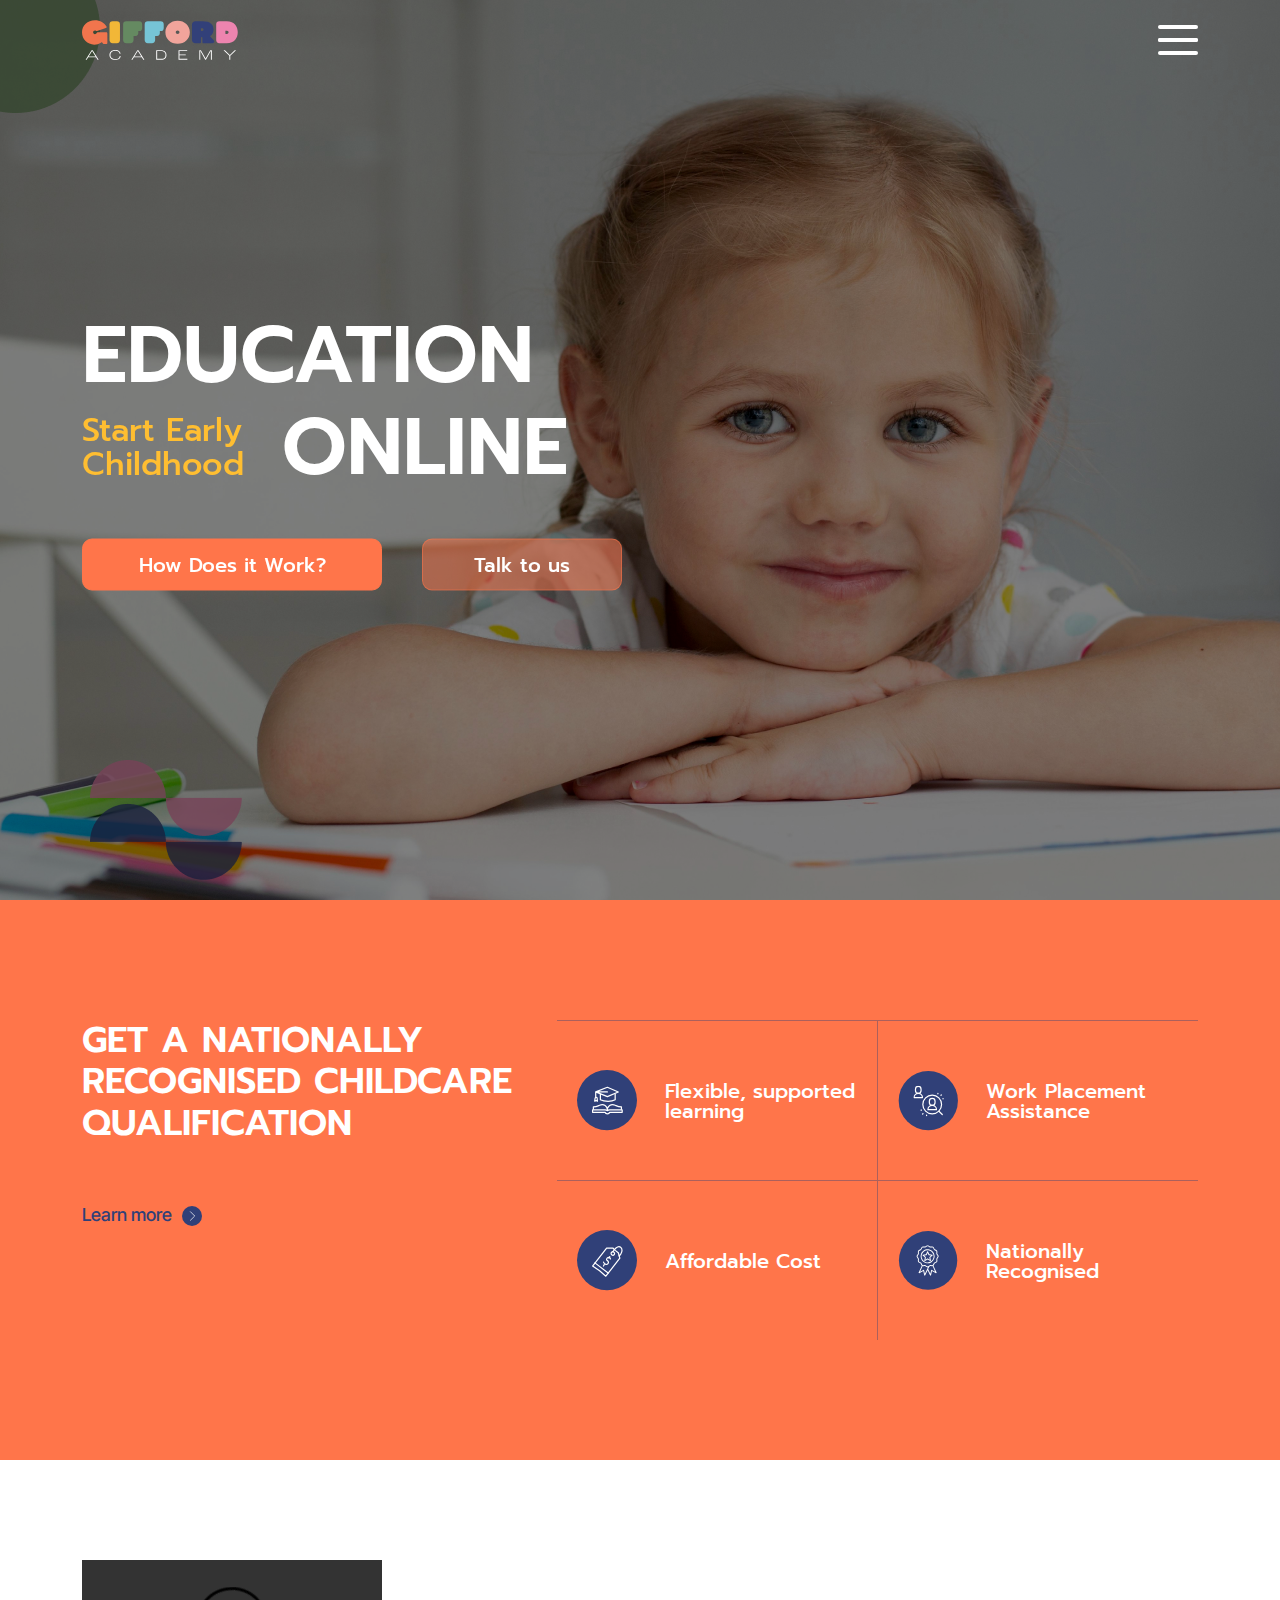
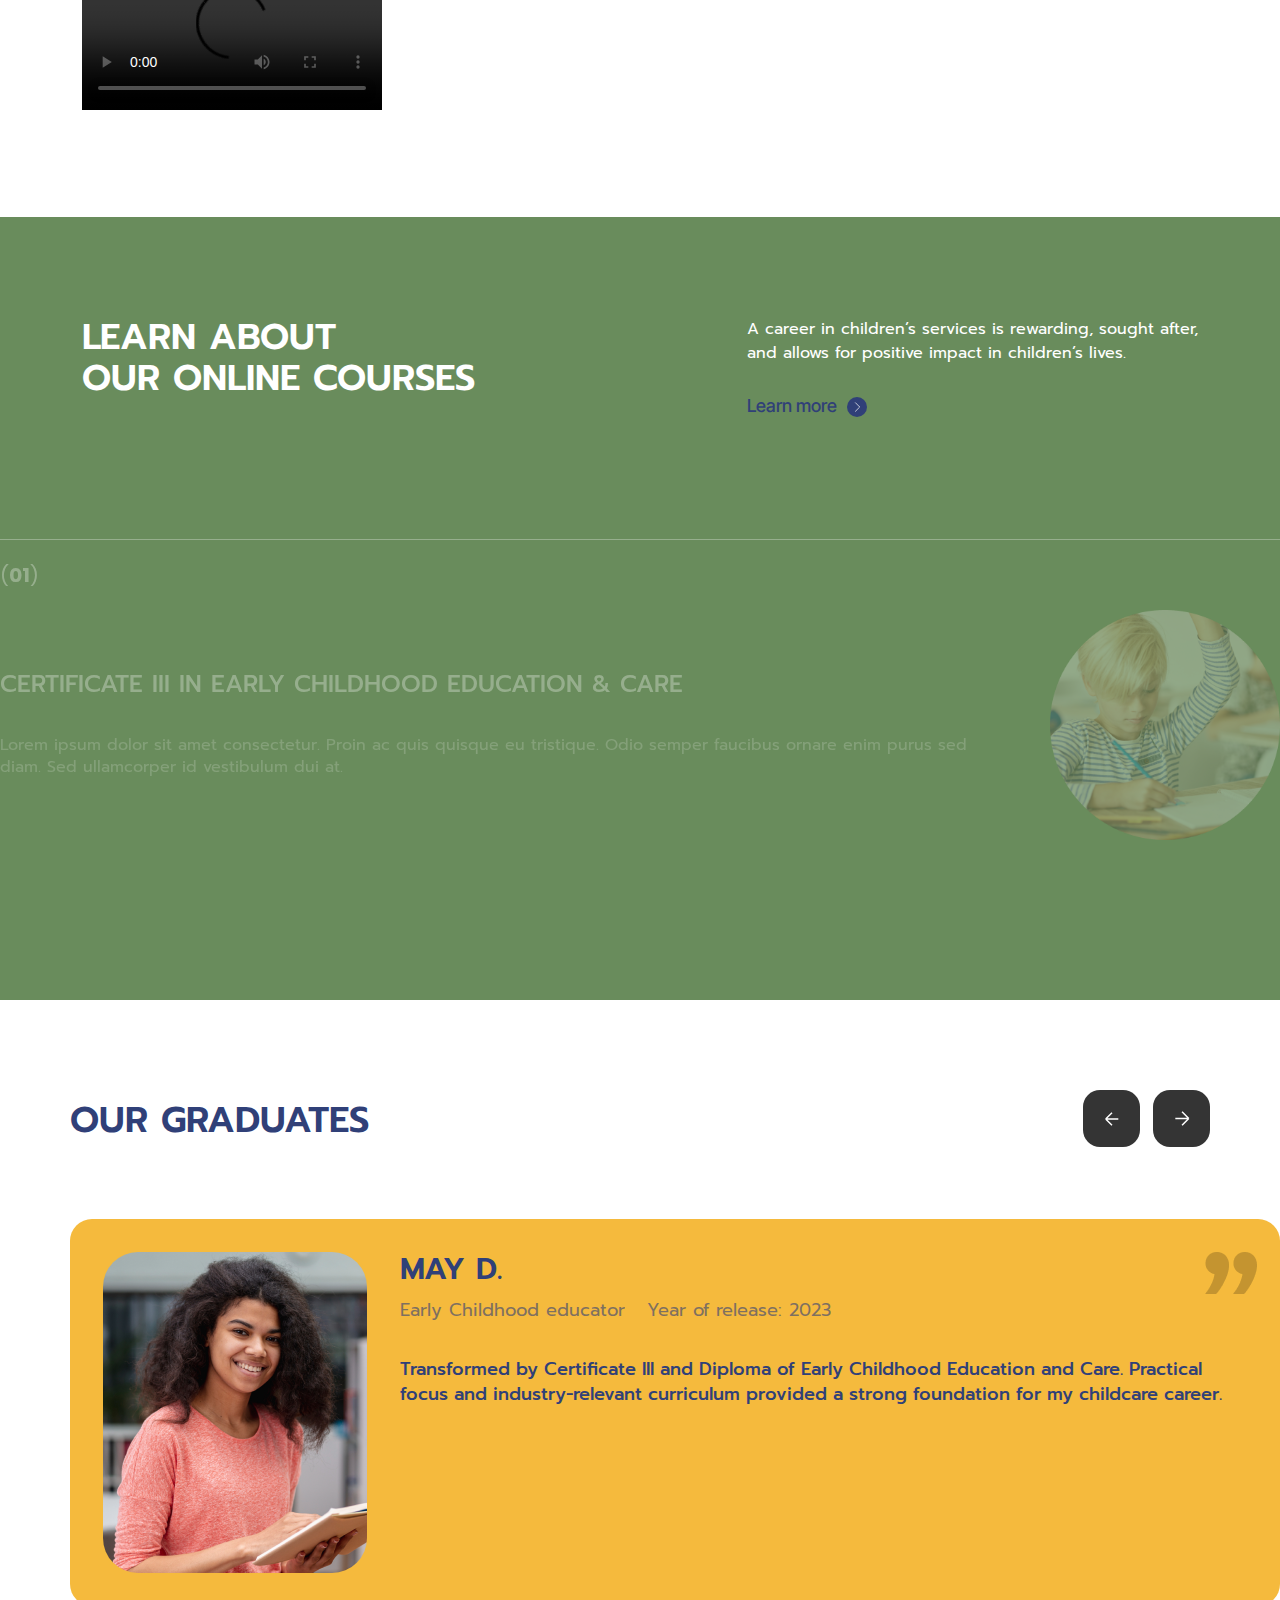
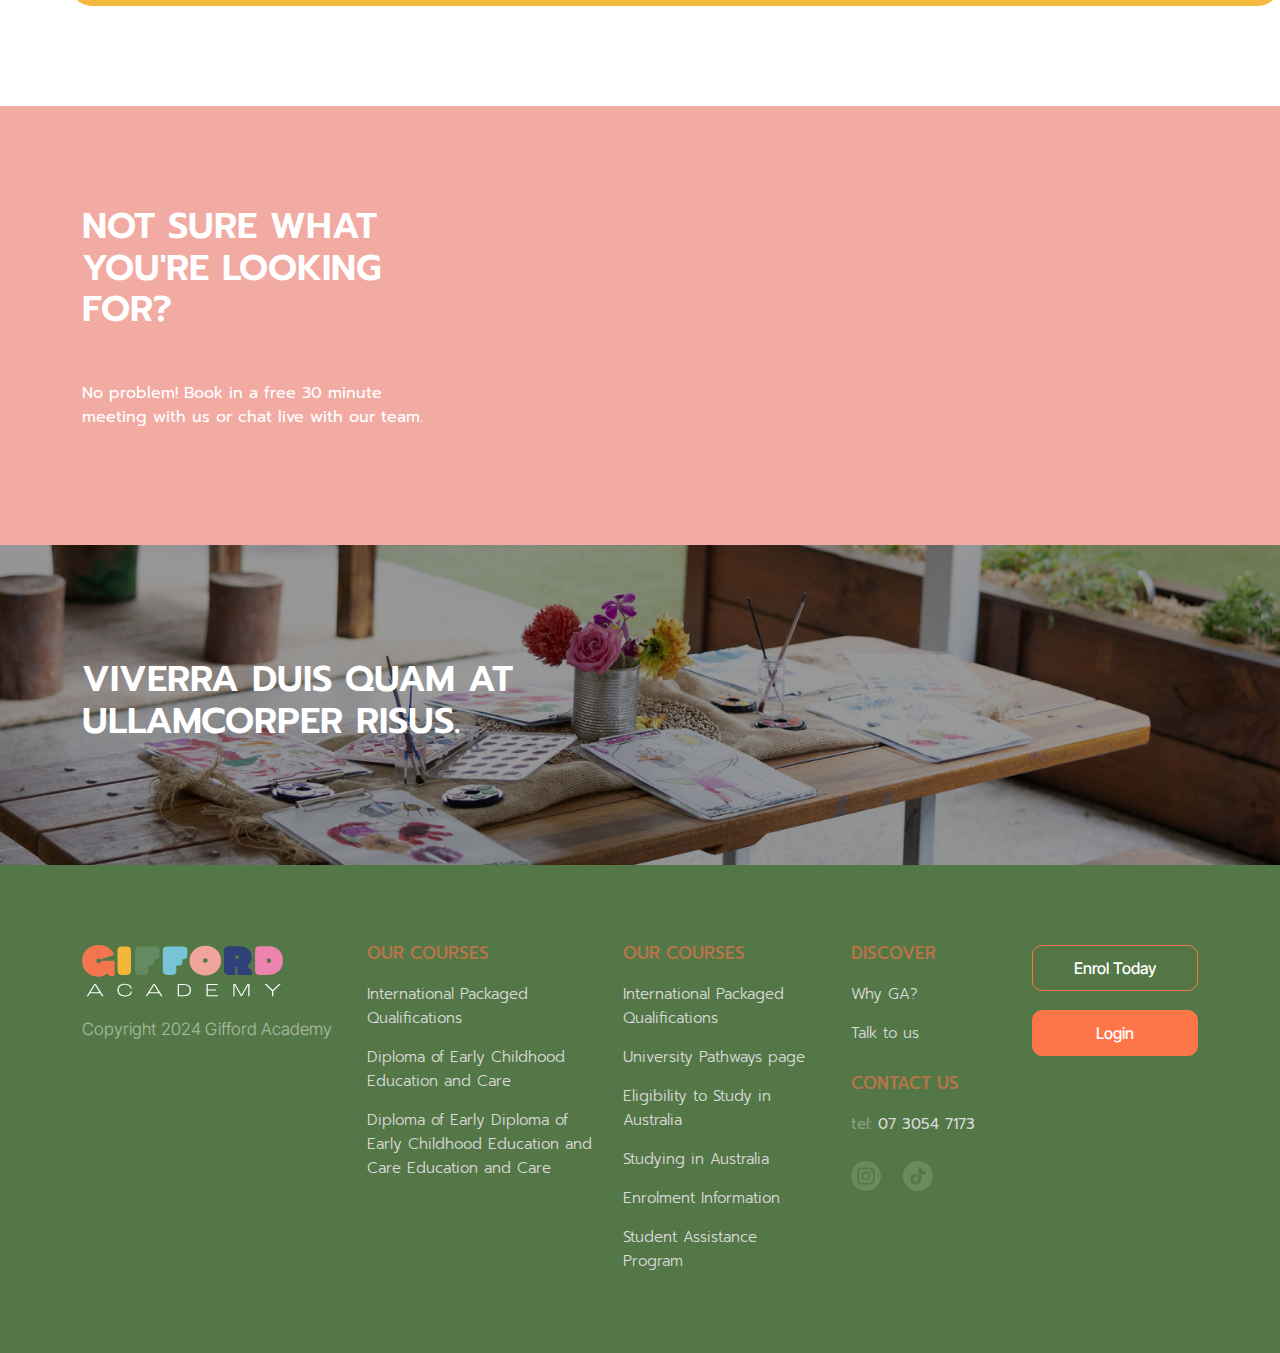
==== commit 0e4a83f6: "Add files via upload" ====
--- a/index.html
+++ b/index.html
@@ -24,13 +24,13 @@
                     <div class="header__rightsect">
                         <nav>
                             <ul>
-                                <li>
+                                <li class="with-submenu">
                                     <a href="#">Our Courses</a>
                                     <div class="megamenu">
                                         <div class="container">
                                             <div class="megamenuwrap">
                                                 <div class="row">
-                                                    <div class="col-md-4">
+                                                    <div class="col-xxl-4">
                                                         <a href="#" class="megamenu__link">
                                                             <img src="img/menupic1.png" alt="img">
                                                             <p>
@@ -38,7 +38,7 @@
                                                             </p>
                                                         </a>
                                                     </div>
-                                                    <div class="col-md-4">
+                                                    <div class="col-xxl-4">
                                                         <a href="#" class="megamenu__link">
                                                             <img src="img/menupic2.png" alt="img">
                                                             <p>
@@ -46,7 +46,7 @@
                                                             </p>
                                                         </a>
                                                     </div>
-                                                    <div class="col-md-4">
+                                                    <div class="col-xxl-4">
                                                         <a href="#" class="megamenu__link">
                                                             <img src="img/menupic3.png" alt="img">
                                                             <p>
@@ -62,15 +62,77 @@
                                     </div>
                                 </li>
                                 <li><a href="#">Why GA?</a></li>
+                                <li class="with-submenu">
+                                    <a href="#">Student Information</a>
+                                    <div class="megamenu">
+                                        <div class="container">
+                                            <div class="megamenuwrap">
+                                                <div class="row">
+                                                    <div class="col-xxl-4">
+                                                        <a href="#" class="megamenu__link">
+                                                            <img src="img/menupic21.png" alt="img">
+                                                            <p>
+                                                                International Packaged <br>Qualifications
+                                                            </p>
+                                                        </a>
+                                                    </div>
+                                                    <div class="col-xxl-4">
+                                                        <a href="#" class="megamenu__link">
+                                                            <img src="img/menupic22.png" alt="img">
+                                                            <p>
+                                                                University Pathways
+                                                            </p>
+                                                        </a>
+                                                    </div>
+                                                    <div class="col-xxl-4">
+                                                        <a href="#" class="megamenu__link">
+                                                            <img src="img/menupic23.png" alt="img">
+                                                            <p>
+                                                                Eligibility to Study in Australia
+                                                            </p>
+                                                        </a>
+                                                    </div>
+                                                    <div class="col-xxl-4">
+                                                        <a href="#" class="megamenu__link">
+                                                            <img src="img/menupic24.png" alt="img">
+                                                            <p>
+                                                                Studying in Australia
+                                                            </p>
+                                                        </a>
+                                                    </div>
+                                                    <div class="col-xxl-4">
+                                                        <a href="#" class="megamenu__link">
+                                                            <img src="img/menupic25.png" alt="img">
+                                                            <p>
+                                                                Enrolment Information
+                                                            </p>
+                                                        </a>
+                                                    </div>
+                                                    <div class="col-xxl-4">
+                                                        <a href="#" class="megamenu__link">
+                                                            <img src="img/menupic26.png" alt="img">
+                                                            <p>
+                                                                Student Assistance Program
+                                                            </p>
+                                                        </a>
+                                                    </div>
+                                                </div>
+                                            </div>
+                                        </div>
+                                    </div>
+                                </li>
                                 <li><a href="#">Talk to us</a></li>
                             </ul>
                         </nav>
                         <div class="header__switcher">
-                            <span class="domestic active">Domestic</span>
+                            <a href="#" class="domestic active">Domestic</a>
                             <div class="switchel">
-                                <input type="checkbox" id="switch" /><label for="switch">Toggle</label>
-                            </div>
-                            <span class="international">International</span>
+                                <input type="checkbox" id="switch" />
+                                <label for="switch">
+                                    <a href="/enroll-v2.html">Toggle</a>
+                                </label>
+                            </div>
+                            <a href="#" class="international">International</a>
                         </div>
                         <div class="header__btns">
                             <a href="#" class="enrolbtn">Enrol Today</a>
@@ -328,20 +390,40 @@
                         </div>
                     </div>
                     <div class="swiper-slide">
-                        <div class="graduateslide" style="background: #F2ABA3;">
+                        <div class="graduateslide" style="background: #75C7D9;">
                             <div class="ava">
-                                <img src="img/main/ava2.png" alt="ava">
+                                <img src="img/main/ava3.png" alt="ava">
                             </div>
                             <div class="descr">
-                                <p class="name">Sophie l.</p>
+                                <p class="name">SARAH D.</p>
                                 <ul>
                                     <li>Early Childhood educator</li>
                                     <li>Year of release: 2023</li>
                                 </ul>
                                 <p>
-                                    An amazing journey through Certificate III and Diploma of Early Childhood Education
-                                    and Care. Invaluable practical experience ignited my passion for nurturing
-                                    children’s growth.
+                                    A pivotal experience completing Certificate III and Diploma of Early Childhood
+                                    Education and Care. I now possess the tools to ensure child safety, engage young
+                                    learners, and excel in childcare.
+                                </p>
+                                <img class="qimg" src="img/main/quoteimg.png" alt="img">
+                            </div>
+                        </div>
+                    </div>
+                    <div class="swiper-slide">
+                        <div class="graduateslide" style="background: #FF754A;">
+                            <div class="ava">
+                                <img src="img/main/ava4.png" alt="ava">
+                            </div>
+                            <div class="descr">
+                                <p class="name">Linda t.</p>
+                                <ul>
+                                    <li>Early Childhood educator</li>
+                                    <li>Year of release: 2023</li>
+                                </ul>
+                                <p>
+                                    Certificate III and Diploma of Early Childhood Education and Care courses gave me
+                                    the skills and confidence I needed. Real-world placements enriched my learning, and
+                                    I’m now ready to provide top-quality childcare.
                                 </p>
                                 <img class="qimg" src="img/main/quoteimg.png" alt="img">
                             </div>
@@ -387,6 +469,11 @@
                     <div class="footerlogo">
                         <a href="#"><img src="img/logo-footer.svg" alt="logo"></a>
                     </div>
+                    <div class="copytext">
+                        <p>
+                            Copyright 2024 Gifford Academy
+                        </p>
+                    </div>
                 </div>
                 <div class="col-xl-7 col-lg-9">
                     <div class="footerlistswrapper">
@@ -395,7 +482,7 @@
                             <ul>
                                 <li>
                                     <a href="#">
-                                        Certificate III in Early Childhood Education & Care
+                                       International Packaged Qualifications
                                     </a>
                                 </li>
                                 <li>
@@ -415,13 +502,22 @@
                         <div class="footer__rsect">
                             <div class="footlistgroup">
                                 <div class="footlist">
+                                    <p class="title">Our Courses</p>
+                                    <ul>
+                                        <li><a href="#">International Packaged Qualifications</a></li>
+                                        <li><a href="#">University Pathways page</a></li>
+                                        <li><a href="#">Eligibility to Study in Australia</a></li>
+                                        <li><a href="#">Studying in Australia</a></li>
+                                        <li><a href="#">Enrolment Information</a></li>
+                                        <li><a href="#">Student Assistance Program</a></li>
+                                    </ul>
+                                </div>
+                                <div class="footlist">
                                     <p class="title">Discover</p>
                                     <ul>
                                         <li><a href="#">Why GA?</a></li>
                                         <li><a href="#">Talk to us</a></li>
                                     </ul>
-                                </div>
-                                <div class="footlist">
                                     <p class="title">Contact us</p>
                                     <a href="tel:0730547173"><span>tel:</span> 07 3054 7173</a>
                                     <ul class="soc">
@@ -438,10 +534,6 @@
                                     </ul>
                                 </div>
                             </div>
-                            <p>
-                                © 2024 Lifelong Learning Academy Pty Ltd RTO: 46160 CRICOS: 04236C operates under the
-                                trading name of Gifford Academy. All rights reserved.
-                            </p>
                         </div>
                     </div>
                 </div>
@@ -451,6 +543,11 @@
                         <a href="#">Login</a>
                     </div>
                 </div>
+            </div>
+            <div class="copytext-mobile">
+                <p>
+                    Copyright 2024 Gifford Academy
+                </p>
             </div>
         </div>
     </footer>
--- a/css/style.css
+++ b/css/style.css
@@ -1 +1 @@
-@import url("https://fonts.googleapis.com/css2?family=Inter+Tight:ital,wght@0,100..900;1,100..900&family=Prompt:ital,wght@0,100;0,200;0,300;0,400;0,500;0,600;0,700;0,800;0,900;1,100;1,200;1,300;1,400;1,500;1,600;1,700;1,800;1,900&display=swap");@import url("https://fonts.googleapis.com/css2?family=Poppins:ital,wght@0,100;0,200;0,300;0,400;0,500;0,600;0,700;0,800;0,900;1,100;1,200;1,300;1,400;1,500;1,600;1,700;1,800;1,900&display=swap");body *{-webkit-box-sizing:border-box;box-sizing:border-box}body{font-family:"Prompt",sans-serif}@media (min-width:1500px){.container{max-width:1440px}}a{text-decoration:none}.bgred{background:#FF754A}.bggreen{background:#698C5C}.bgpink{background:#F2ABA3}.secttitle{color:#fff;font-size:50px;font-weight:600;text-transform:uppercase;line-height:115%}.secttitle.secttitle_blue{color:#304078}.lmore{font-family:"Inter Tight",sans-serif;font-weight:500;font-size:20px;line-height:100%;color:#304078;-webkit-transition:0.3s;transition:0.3s}.lmore img{margin-left:6px;max-width:22px;-webkit-transition:0.3s;transition:0.3s}.lmore:hover{color:#304078}.lmore:hover img{-webkit-transform:translateX(5px);transform:translateX(5px)}@media (max-width:1399.8px){.secttitle{font-size:40px}}@media (max-width:1399.8px){.secttitle{font-size:36px}.lmore{font-size:18px}.lmore img{width:20px}}@media (max-width:767.8px){.secttitle{font-size:32px}}@media (max-width:575.8px){.secttitle{font-size:26px}}.mainslider{z-index:initial}.mainslider .swiper-slide{position:relative;height:100vh;overflow:hidden}.mainslider .swiper-slide img{height:100vh;width:100%;-o-object-fit:cover;object-fit:cover;-o-object-position:50% 50%;object-position:50% 50%}.mainslider .swiper-pagination-bullet{background:#343434;width:10px;height:10px;opacity:0.3;-webkit-transition:0.3s;transition:0.3s}.mainslider .swiper-pagination-bullet.swiper-pagination-bullet-active{opacity:1}.mainslider .swiper-pagination{left:initial;right:calc((100vw - 1440px) / 2);width:20px;top:50%;-webkit-transform:translateY(-50%);transform:translateY(-50%);margin:0;bottom:initial;z-index:2}.herosect:after{content:"";display:block;position:absolute;left:0;top:0;width:100%;height:100vh;background:rgba(0,0,0,0.5);z-index:2}.herosect .el1{position:absolute;left:0;top:0;z-index:1}.herosect .el2{position:absolute;left:90px;bottom:20px;z-index:1}.herosect__descr{position:relative;z-index:3;position:absolute;top:50%;-webkit-transform:translateY(-50%);transform:translateY(-50%);width:100%}.herosect__descr h1{font-size:103px;font-weight:600;line-height:115%;text-transform:uppercase;color:#fff;max-width:580px;margin-bottom:45px}.herosect__descr h1 .titlegroup{display:-webkit-box;display:-ms-flexbox;display:flex;-webkit-box-align:center;-ms-flex-align:center;align-items:center;-ms-flex-wrap:wrap;flex-wrap:wrap}.herosect__descr h1 .litttext{color:#FFBE31;font-size:38px;font-weight:500;text-transform:capitalize;display:inline-block;width:100%;max-width:217px;-webkit-box-flex:0;-ms-flex:0 0 217px;flex:0 0 217px;line-height:105%}.herosect__descr h1 .maintext{width:100%;max-width:calc(100% - 217px);-webkit-box-flex:0;-ms-flex:0 0 calc(100% - 217px);flex:0 0 calc(100% - 217px)}.herosect__descr .herosect__descrbtns{display:-webkit-box;display:-ms-flexbox;display:flex;-ms-flex-wrap:wrap;flex-wrap:wrap;-webkit-box-pack:justify;-ms-flex-pack:justify;justify-content:space-between;max-width:580px}.herosect__descr .herosect__descrbtns a{color:#fff;font-size:20px;font-weight:500;line-height:100%;display:-webkit-inline-box;display:-ms-inline-flexbox;display:inline-flex;-webkit-box-align:center;-ms-flex-align:center;align-items:center;-webkit-box-pack:center;-ms-flex-pack:center;justify-content:center;text-align:center;border-radius:10px;min-height:63px;-webkit-transition:0.3s;transition:0.3s}.herosect__descr .herosect__descrbtns .fbtn{width:100%;max-width:331px;-webkit-box-flex:0;-ms-flex:0 0 331px;flex:0 0 331px;background:#FF754A;border:1px solid #FF754A}.herosect__descr .herosect__descrbtns .sbtn{width:100%;max-width:211px;-webkit-box-flex:0;-ms-flex:0 0 211px;flex:0 0 211px;background:rgba(255,117,74,0.5);border:1px solid rgba(255,117,74,0.5)}.qualification{padding:170px 0 189px}.qualification .secttitle{margin-bottom:60px}.qualification .boxeswrap{display:-webkit-box;display:-ms-flexbox;display:flex;-ms-flex-wrap:wrap;flex-wrap:wrap}.qualification .infbox{width:100%;max-width:50%;-webkit-box-flex:0;-ms-flex:0 0 50%;flex:0 0 50%;display:-webkit-box;display:-ms-flexbox;display:flex;border-top:1px solid rgba(48,64,120,0.4);height:189px;padding:40px;-webkit-box-align:center;-ms-flex-align:center;align-items:center}.qualification .infbox:nth-child(odd){border-right:1px solid rgba(48,64,120,0.4)}.qualification .infbox img{width:100%;max-width:77px;-webkit-box-flex:0;-ms-flex:0 0 77px;flex:0 0 77px}.qualification .infbox p{width:100%;max-width:calc(100% - 77px);-webkit-box-flex:0;-ms-flex:0 0 calc(100% - 77px);flex:0 0 calc(100% - 77px);padding-left:28px;margin:0;color:#fff;font-weight:500;font-size:22px;line-height:100%}.videosection{padding:130px 0}.videosection .plyr__control.plyr__control--overlaid{background:transparent;width:90px;height:90px;border:1px solid #fff;background:url("../img/main/play.png") no-repeat center/100%}.videosection .plyr__control.plyr__control--overlaid svg{display:none}.plyr.plyr--stopped .plyr__controls{display:none}.learnabout{padding:130px 0 93px}.learnabout__topsect{margin-bottom:170px}.learnabout__topsect .descr{max-width:475px;display:inline-block;text-align:left}.learnabout__topsect .descr p{color:#fff;font-size:18px;line-height:150%;margin-bottom:50px}.learnslidewrapper{border-top:1px solid #fff;padding-top:20px}.learnslidewrapper .num{font-size:20px;font-weight:700;font-family:"Poppins",sans-serif;color:#fff;margin-bottom:30px}.learnslidewrapper .num span{font-weight:400}.learnslidewrapper .learnslide__content{display:-webkit-box;display:-ms-flexbox;display:flex;-ms-flex-wrap:wrap;flex-wrap:wrap;-webkit-box-align:center;-ms-flex-align:center;align-items:center}.learnslidewrapper .learnslide__content .leftbox{width:100%;max-width:calc(100% - 318px);-webkit-box-flex:0;-ms-flex:0 0 calc(100% - 318px);flex:0 0 calc(100% - 318px);padding-right:50px}.learnslidewrapper .learnslide__content .leftbox p{color:rgba(255,255,255,0.6);font-size:17px;line-height:140%;margin:0}.learnslidewrapper .learnslide__content .leftbox .title{margin-bottom:35px;text-transform:uppercase;font-size:30px;font-weight:500;line-height:115%;color:#fff}.learnslidewrapper .learnslide__content .rightbox{width:100%;max-width:318px;-webkit-box-flex:0;-ms-flex:0 0 318px;flex:0 0 318px}.learnslidewrapper .learnslide__content .rightbox img{width:100%}.learnslider{padding-bottom:100px}.learnslider .swiper-slide{opacity:0.3;-webkit-transition:0.3s;transition:0.3s}.learnslider .swiper-slide.swiper-slide-active{opacity:1}.learnslider .swiper-pagination{bottom:0}.learnslider .swiper-pagination .swiper-pagination-bullet{width:10px;height:10px;background:#343434;opacity:0.3;-webkit-transition:0.3s;transition:0.3s;margin:0 6px}.learnslider .swiper-pagination .swiper-pagination-bullet.swiper-pagination-bullet-active{opacity:1}.graduates{padding:130px 0 160px;padding-left:calc((100vw - 1440px) / 2);overflow:hidden}.graduates-slider{padding-top:100px;overflow:initial;position:relative}.graduates-slider .swiper-button-next,.graduates-slider .swiper-button-prev{top:-43px;border-radius:17px;background:#343434;width:57px;height:57px;background-repeat:no-repeat;background-position:center;background-size:16px}.graduates-slider .swiper-button-next:after,.graduates-slider .swiper-button-prev:after{display:none}.graduates-slider .swiper-button-next{right:calc((100vw - 1440px) / 2);background-image:url("../img/slider-right.svg")}.graduates-slider .swiper-button-prev{left:initial;right:calc((100vw - 1440px) / 2 + 70px);background-image:url("../img/slider-left.svg")}.graduateslide{padding:33px;border-radius:22px;display:-webkit-box;display:-ms-flexbox;display:flex;-ms-flex-wrap:wrap;flex-wrap:wrap;position:relative}.graduateslide .ava{width:100%;max-width:264px;-webkit-box-flex:0;-ms-flex:0 0 264px;flex:0 0 264px}.graduateslide .ava img{width:100%;border-radius:35px}.graduateslide .descr{width:100%;max-width:calc(100% - 264px);-webkit-box-flex:0;-ms-flex:0 0 calc(100% - 264px);flex:0 0 calc(100% - 264px);padding-left:33px;position:relative}.graduateslide .descr .name{color:#304078;text-transform:uppercase;margin-bottom:10px;font-size:30px;font-weight:600;line-height:115%}.graduateslide .descr ul{margin:0 0 33px 0;padding:0}.graduateslide .descr ul li{display:inline-block;vertical-align:middle;margin-right:16px;font-size:18px;color:#304078;opacity:0.6}.graduateslide .descr ul li:last-child{margin-right:0}.graduateslide .descr p{font-weight:500;font-size:21px;line-height:140%;color:#304078;margin:0}.graduateslide .descr .qimg{position:absolute;top:0;right:-10px}.calendarsect{padding:140px 0 130px}.calendarsect .secttitle{margin-bottom:50px}.calendarsect p{font-size:18px;color:#fff;max-width:382px}.imgsect{height:390px;position:relative;display:-webkit-box;display:-ms-flexbox;display:flex;-webkit-box-align:center;-ms-flex-align:center;align-items:center}.imgsect>img{position:absolute;left:0;top:0;width:100%;height:100%;-o-object-fit:cover;object-fit:cover;-o-object-position:50% 50%;object-position:50% 50%}.imgsect .container{position:relative;z-index:2}.mainslider .swiper-slide img{min-height:500px}@media (max-width:1599.8px){.herosect__descr h1{font-size:80px}.herosect__descr h1 .litttext{font-size:32px;max-width:200px;-webkit-box-flex:0;-ms-flex:0 0 200px;flex:0 0 200px}.herosect__descr .herosect__descrbtns a{min-height:52px}.herosect__descr .herosect__descrbtns .fbtn{max-width:300px;-webkit-box-flex:0;-ms-flex:0 0 300px;flex:0 0 300px}.herosect__descr .herosect__descrbtns .sbtn{max-width:200px;-webkit-box-flex:0;-ms-flex:0 0 200px;flex:0 0 200px}.herosect__descr .herosect__descrbtns{max-width:540px}}@media (max-width:1499.8px){.graduates{padding-left:calc((100vw - 1320px) / 2)}.graduates-slider .swiper-button-next{right:calc((100vw - 1320px) / 2)}.graduates-slider .swiper-button-prev{right:calc((100vw - 1320px) / 2 + 70px)}}@media (max-width:1399.8px){.graduates{padding-left:calc((100vw - 1140px) / 2)}.graduates-slider .swiper-button-next{right:calc((100vw - 1140px) / 2)}.graduates-slider .swiper-button-prev{right:calc((100vw - 1140px) / 2 + 70px)}.qualification .infbox p{font-size:20px;-webkit-box-flex:0;-ms-flex:0 0 calc(100% - 60px);flex:0 0 calc(100% - 60px);max-width:calc(100% - 60px)}.qualification .infbox img{max-width:60px;-webkit-box-flex:0;-ms-flex:0 0 60px;flex:0 0 60px}.qualification .infbox{padding:20px;height:160px}.learnabout__topsect .descr p{font-size:16px;margin-bottom:30px}.learnabout__topsect{margin-bottom:120px}.learnslidewrapper .learnslide__content .rightbox{max-width:230px;-webkit-box-flex:0;-ms-flex:0 0 230px;flex:0 0 230px}.learnslidewrapper .learnslide__content .leftbox{max-width:calc(100% - 230px);-webkit-box-flex:0;-ms-flex:0 0 calc(100% - 230px);flex:0 0 calc(100% - 230px)}.learnslidewrapper .learnslide__content .leftbox .title{font-size:24px}.learnslidewrapper .learnslide__content .leftbox p{font-size:16px}.learnslidewrapper .num{margin-bottom:20px}.learnslider{padding-bottom:80px}.graduates{padding-top:100px;padding-bottom:100px}.graduates-slider .swiper-button-next,.graduates-slider .swiper-button-prev{top:-37px}.graduates-slider{padding-top:70px}.graduateslide .descr p{font-size:18px}.calendarsect p{font-size:16px}.imgsect{height:320px}.learnabout{padding:100px 0 80px}.calendarsect,.videosection{padding:100px 0}.qualification{padding:120px 0}}@media (max-width:1199.8px){.graduates{padding-left:calc((100vw - 960px) / 2)}.graduates-slider .swiper-button-next{right:calc((100vw - 960px) / 2)}.graduates-slider .swiper-button-prev{right:calc((100vw - 960px) / 2 + 70px)}.herosect__descr h1{font-size:66px}.herosect__descr h1 .litttext{font-size:28px;line-height:100%;padding-left:30px}}@media (max-width:991.8px){.herosect__descr h1{font-size:70px}.boxeswrap{margin-top:40px}.learnabout__topsect .descr{max-width:100%;text-align:left}.learnabout .secttitle{margin-bottom:40px}.learnabout__topsect{margin-bottom:70px}.graduates{padding-left:calc((100vw - 720px) / 2)}.graduates-slider .swiper-button-next{right:calc((100vw - 720px) / 2)}.graduates-slider .swiper-button-prev{right:calc((100vw - 720px) / 2 + 70px)}.graduateslide{padding:20px}.graduateslide .ava img{border-radius:15px}.graduateslide .ava{max-width:200px;-webkit-box-flex:0;-ms-flex:0 0 200px;flex:0 0 200px}.graduateslide .descr{max-width:calc(100% - 200px);-webkit-box-flex:0;-ms-flex:0 0 calc(100% - 200px);flex:0 0 calc(100% - 200px)}.graduateslide .descr .qimg{width:30px}.graduateslide .descr .name{font-size:26px}.graduateslide .descr ul{margin-bottom:20px}.graduateslide .descr ul li{font-size:15px}.graduateslide .descr p{font-weight:400;font-size:16px}.calendarsect .secttitle{margin-bottom:30px}.graduates-slider{padding-top:50px}.imgsect{height:260px}.learnabout__topsect .descr p{font-size:18px}.qualification .secttitle{margin-bottom:40px}.qualification{padding:100px 0}}.header{position:fixed;left:0;top:0;z-index:11;width:100%;-webkit-transition:0.5s;transition:0.5s}.header ul{list-style-type:none;margin:0;padding:0}.header ul li{display:inline-block;vertical-align:middle}.header__logo img{max-width:100%}.header__rightsect{display:-webkit-box;display:-ms-flexbox;display:flex;-ms-flex-wrap:wrap;flex-wrap:wrap}.header__rightsect .header__btns{width:100%;max-width:317px;-webkit-box-flex:0;-ms-flex:0 0 317px;flex:0 0 317px}.header__rightsect .header__switcher{width:100px;max-width:260px;-webkit-box-flex:0;-ms-flex:0 0 260px;flex:0 0 260px}.header__rightsect nav{width:100%;max-width:calc(100% - 577px);-webkit-box-flex:0;-ms-flex:0 0 calc(100% - 577px);flex:0 0 calc(100% - 577px)}.header__rightsect nav>ul{padding-left:65px}.header__rightsect nav>ul>li{margin-right:40px;position:relative}.header__rightsect nav>ul>li:last-child{margin-right:0}.header__rightsect nav>ul>li>a{font-size:18px;color:#A5A7A6;line-height:100%;-webkit-transition:0.3s;transition:0.3s;padding:44px 0;display:inline-block;text-transform:uppercase}.header__rightsect nav>ul>li>a:hover{color:#fff}.header__rightsect nav>ul>li:after{content:"";display:block;position:absolute;bottom:0;left:0;right:0;margin:0 auto;height:5px;background:#FF754A;border-radius:5px 5px 0 0;width:0;-webkit-transition:0.3s;transition:0.3s;-webkit-animation-timing-function:ease-in-out;animation-timing-function:ease-in-out}.header__rightsect nav>ul>li:hover:after{width:100%}.header__btns{display:-webkit-inline-box;display:-ms-inline-flexbox;display:inline-flex;-webkit-box-align:center;-ms-flex-align:center;align-items:center;-ms-flex-wrap:wrap;flex-wrap:wrap;-webkit-box-pack:justify;-ms-flex-pack:justify;justify-content:space-between}.header__btns a{display:-webkit-inline-box;display:-ms-inline-flexbox;display:inline-flex;width:100%;border-radius:10px;min-height:44px;-webkit-box-align:center;-ms-flex-align:center;align-items:center;-webkit-box-pack:center;-ms-flex-pack:center;justify-content:center;text-align:center;-webkit-transition:0.3s;transition:0.3s}.header__btns a:hover{color:#fff}.enrolbtn{max-width:148px;-webkit-box-flex:0;-ms-flex:0 0 148px;flex:0 0 148px;background:transparent;border:1px solid #343434;color:#fff;font-size:16px}.logbtn{max-width:139px;-webkit-box-flex:0;-ms-flex:0 0 139px;flex:0 0 139px;color:#fff;background:rgba(52,52,52,0.5);border:1px solid rgba(52,52,52,0);font-size:16px}.megamenu{position:fixed;left:0;top:106px;width:100%;opacity:0;z-index:-1;visibility:hidden;-webkit-transform:translateY(10px);transform:translateY(10px);-webkit-transition:0.5s;transition:0.5s;-webkit-animation-timing-function:ease-in-out;animation-timing-function:ease-in-out}.header__rightsect nav>ul>li:hover .megamenu{opacity:1;z-index:1;visibility:visible;-webkit-transform:translateY(0);transform:translateY(0)}.megamenuwrap{background:rgba(36,36,36,0.7);padding:70px 105px;border-radius:0 0 30px 30px;-webkit-backdrop-filter:blur(111px);backdrop-filter:blur(111px)}.megamenu__link{display:-webkit-box;display:-ms-flexbox;display:flex;-ms-flex-wrap:wrap;flex-wrap:wrap;-webkit-box-align:center;-ms-flex-align:center;align-items:center}.megamenu__link img{width:100%;max-width:80px;-webkit-box-flex:0;-ms-flex:0 0 80px;flex:0 0 80px}.megamenu__link p{width:100%;max-width:calc(100% - 80px);-webkit-box-flex:0;-ms-flex:0 0 calc(100% - 80px);flex:0 0 calc(100% - 80px);padding-left:15px;text-align:left;margin:0;font-weight:500;color:#fff;-webkit-transition:0.3s;transition:0.3s}.megamenu__link:hover p{color:#FF754A}.header.change-bg{background:rgba(36,36,36,0.99)}.header.change-bg .megamenuwrap{background:rgba(36,36,36,0.99)}.header.change-bg .header__switcher span.active{color:rgb(96,96,96)}.header.change-bg .header__rightsect nav>ul>li>a{padding:35px 0}.header.change-bg .megamenu{top:88px}.header__switcher{display:-webkit-box;display:-ms-flexbox;display:flex;-webkit-box-align:center;-ms-flex-align:center;align-items:center}.header__switcher span{color:rgba(255,255,255,0.45);font-size:16px;line-height:100%;cursor:pointer}.header__switcher span.active{color:#fff;cursor:auto}.switchel{display:-webkit-inline-box;display:-ms-inline-flexbox;display:inline-flex;margin:0 8px}.switchel input[type=checkbox]{height:0;width:0;visibility:hidden}.switchel label{cursor:pointer;text-indent:-9999px;width:36px;height:20px;background:rgba(58,58,58,0.5);display:block;border-radius:100px;position:relative;-webkit-box-shadow:0 0 1px rgba(0,0,0,0.15);box-shadow:0 0 1px rgba(0,0,0,0.15)}.switchel label:after{content:"";position:absolute;top:1px;left:1px;width:18px;height:18px;background:#fff;border-radius:90px;-webkit-transition:0.3s;transition:0.3s}.switchel input:checked+label{background:#FF754A}.switchel input:checked+label:after{left:calc(100% - 1px);-webkit-transform:translateX(-100%);transform:translateX(-100%)}.switchel label:active:after{width:22px}.switchel body{display:-webkit-box;display:-ms-flexbox;display:flex;-webkit-box-pack:center;-ms-flex-pack:center;justify-content:center;-webkit-box-align:center;-ms-flex-align:center;align-items:center;height:100vh}.burger{display:none}@media (max-width:1440.8px){.header__rightsect .header__btns{max-width:300px;-webkit-box-flex:0;-ms-flex:0 0 300px;flex:0 0 300px}.header__rightsect .header__switcher{max-width:240px;-webkit-box-flex:0;-ms-flex:0 0 240px;flex:0 0 240px}.header__rightsect nav{width:100%;max-width:calc(100% - 540px);-webkit-box-flex:0;-ms-flex:0 0 calc(100% - 540px);flex:0 0 calc(100% - 540px)}.header__rightsect nav>ul>li>a{font-size:16px}.header__rightsect nav>ul{padding-left:40px}.header.change-bg .megamenu{top:84px}}@media (max-width:1399.8px){.header__rightsect nav>ul>li{margin-right:20px}.header__rightsect nav>ul{padding-left:10px}.megamenuwrap{padding:50px}}@media (max-width:1199.8px){.adaptmenu{display:none}.header{min-height:80px;display:-webkit-box;display:-ms-flexbox;display:flex;-webkit-box-align:center;-ms-flex-align:center;align-items:center}.header .container{position:relative}button.burger{display:inline-block;position:absolute;right:12px;top:5px;padding:0;width:40px;height:30px;border:none;background:transparent;cursor:pointer}button.burger:focus{outline:none}button.burger.burger2 span,button.burger.burger2:after,button.burger.burger2:before{width:100%;height:4px;border-radius:100px;position:absolute;display:block;background:#fff;right:0}button.burger.burger2:after,button.burger.burger2:before{content:"";-webkit-transition:0.3s width 0.4s;transition:0.3s width 0.4s}button.burger.burger2:after{top:0px;left:0px;margin-top:0px}button.burger.burger2:before{bottom:0px;right:0px;margin-bottom:0px}button.burger.burger2 span{top:50%;margin-top:-2px;-webkit-transition:-webkit-transform 0.3s;transition:-webkit-transform 0.3s;transition:transform 0.3s;transition:transform 0.3s,-webkit-transform 0.3s}button.burger.burger2 span:before{content:"";background:#fff;width:100%;height:4px;border-radius:100px;position:absolute;left:0px;-webkit-transition:-webkit-transform 0.3s;transition:-webkit-transform 0.3s;transition:transform 0.3s;transition:transform 0.3s,-webkit-transform 0.3s}button.burger.burger2.on:after{-webkit-transition:all 0.2s;transition:all 0.2s;width:0%;left:0px}button.burger.burger2.on:before{-webkit-transition:all 0.2s;transition:all 0.2s;width:0%;right:0px}button.burger.burger2.on span{-webkit-transform:rotate(45deg);transform:rotate(45deg);-webkit-transition:0.3s -webkit-transform 0.4s;transition:0.3s -webkit-transform 0.4s;transition:0.3s transform 0.4s;transition:0.3s transform 0.4s,0.3s -webkit-transform 0.4s}button.burger.burger2.on span:before{-webkit-transform:rotate(-90deg);transform:rotate(-90deg);-webkit-transition:0.3s -webkit-transform 0.4s;transition:0.3s -webkit-transform 0.4s;transition:0.3s transform 0.4s;transition:0.3s transform 0.4s,0.3s -webkit-transform 0.4s}}@media (max-width:991.8px){.header__logo img{max-width:200px;width:100%}button.burger{top:10px}}.footer{background:#547747;padding:80px 0}.footerlogo a img{max-width:100%}.footer__btns{text-align:right}.footer__btns a{max-width:187px;width:100%;display:-webkit-inline-box;display:-ms-inline-flexbox;display:inline-flex;-webkit-box-align:center;-ms-flex-align:center;align-items:center;-webkit-box-pack:center;-ms-flex-pack:center;justify-content:center;text-align:center;border:1px solid #FF754A;min-height:46px;padding:3px 5px;color:#fff;font-size:16px;font-weight:500;font-family:"Inter Tight",sans-serif;border-radius:10px;margin-bottom:19px}.footer__btns a:nth-child(2){background:#FF754A}.footerlistswrapper{display:-webkit-box;display:-ms-flexbox;display:flex;-ms-flex-wrap:wrap;flex-wrap:wrap}.footerlistswrapper .footer__courses{width:100%;max-width:41%;-webkit-box-flex:0;-ms-flex:0 0 41%;flex:0 0 41%}.footerlistswrapper .footer__courses .title{color:rgba(255,117,74,0.6);margin-bottom:20px;text-transform:uppercase;font-size:17px;font-weight:500;line-height:100%}.footerlistswrapper .footer__courses ul{margin:0;padding:0;list-style-type:none;max-width:245px}.footerlistswrapper .footer__courses ul li{margin-bottom:20px}.footerlistswrapper .footer__courses ul li:last-child{margin-bottom:0}.footerlistswrapper .footer__courses ul li a{font-size:17px;font-weight:300;line-height:130%;color:#DADADA}.footerlistswrapper .footer__rsect{width:100%;max-width:59%;-webkit-box-flex:0;-ms-flex:0 0 59%;flex:0 0 59%}.footerlistswrapper .footer__rsect .footlistgroup{display:-webkit-box;display:-ms-flexbox;display:flex;-ms-flex-wrap:wrap;flex-wrap:wrap;max-width:422px}.footerlistswrapper .footer__rsect .footlistgroup .footlist{width:100%;max-width:50%;-webkit-box-flex:0;-ms-flex:0 0 50%;flex:0 0 50%}.footerlistswrapper .footer__rsect .footlistgroup .footlist ul{list-style-type:none;margin:0;padding:0}.footerlistswrapper .footer__rsect .footlistgroup .footlist ul li{margin-bottom:20px}.footerlistswrapper .footer__rsect .footlistgroup .footlist ul li:last-child{margin-bottom:0}.footerlistswrapper .footer__rsect .footlistgroup .footlist ul li a{font-size:17px;color:#DADADA;font-weight:300}.footerlistswrapper .footer__rsect .footlistgroup .footlist>a{color:#DADADA;font-size:17px;display:inline-block;margin-bottom:25px}.footerlistswrapper .footer__rsect .footlistgroup .footlist>a span{font-size:15px;opacity:0.4}.footerlistswrapper .footer__rsect .footlistgroup .footlist .soc li{display:inline-block;vertical-align:middle;margin-right:16px;margin-bottom:0}.footerlistswrapper .footer__rsect .footlistgroup .footlist .soc li:last-child{margin-right:0}.footerlistswrapper .footer__rsect .footlistgroup .footlist .soc li a{display:inline-block}.footerlistswrapper .footer__rsect .footlistgroup .footlist .soc li a img{vertical-align:top}.footerlistswrapper .footer__rsect>p{max-width:422px;margin-top:50px;font-size:17px;color:#DADADA;font-weight:300;line-height:130%}.footerlistswrapper .footer__rsect .title{color:rgba(255,117,74,0.6);margin-bottom:20px;text-transform:uppercase;font-size:17px;font-weight:500;line-height:100%}@media (max-width:1399.8px){.footerlistswrapper .footer__rsect>p{font-size:15px}.footerlistswrapper .footer__courses{padding-right:30px}.footerlistswrapper .footer__courses ul li a,.footerlistswrapper .footer__rsect .footlistgroup .footlist>a{font-size:16px}.footerlistswrapper .footer__courses ul li,.footerlistswrapper .footer__rsect .footlistgroup .footlist ul li{margin-bottom:15px}.footerlistswrapper .footer__rsect>p{margin-top:40px}.footerlistswrapper .footer__rsect{padding-right:30px}}@media (max-width:1199.8px){.footer{padding:40px 0}.footerlogo{text-align:center;margin-bottom:30px}}@media (max-width:991.8px){.footer__btns{-webkit-box-pack:start;-ms-flex-pack:start;justify-content:flex-start;display:-webkit-box;display:-ms-flexbox;display:flex;padding-top:50px}.footer__btns a{margin-right:30px}}+@import url("https://fonts.googleapis.com/css2?family=Inter+Tight:ital,wght@0,100..900;1,100..900&family=Prompt:ital,wght@0,100;0,200;0,300;0,400;0,500;0,600;0,700;0,800;0,900;1,100;1,200;1,300;1,400;1,500;1,600;1,700;1,800;1,900&display=swap");@import url("https://fonts.googleapis.com/css2?family=Poppins:ital,wght@0,100;0,200;0,300;0,400;0,500;0,600;0,700;0,800;0,900;1,100;1,200;1,300;1,400;1,500;1,600;1,700;1,800;1,900&display=swap");body *{-webkit-box-sizing:border-box;box-sizing:border-box}body{font-family:"Prompt",sans-serif}.main{min-height:500px}@media (min-width:1500px){.container{max-width:1440px}}a{text-decoration:none}.bgred{background:#FF754A}.bggreen{background:#698C5C}.bgpink{background:#F2ABA3}.secttitle{color:#fff;font-size:50px;font-weight:600;text-transform:uppercase;line-height:115%}.secttitle.secttitle_blue{color:#304078}.lmore{font-family:"Inter Tight",sans-serif;font-weight:500;font-size:20px;line-height:100%;color:#304078;-webkit-transition:0.3s;transition:0.3s}.lmore img{margin-left:6px;max-width:22px;-webkit-transition:0.3s;transition:0.3s}.lmore:hover{color:#304078}.lmore:hover img{-webkit-transform:translateX(5px);transform:translateX(5px)}.headerspace{margin-top:106px}.redbtn{border-radius:10px;background:#FF754A;border:1px solid #FF754A;min-height:65px;max-width:331px;width:100%;color:#fff;font-size:20px;font-weight:500;display:-webkit-inline-box;display:-ms-inline-flexbox;display:inline-flex;-webkit-box-align:center;-ms-flex-align:center;align-items:center;-webkit-box-pack:center;-ms-flex-pack:center;justify-content:center;text-align:center;-webkit-transition:0.3s;transition:0.3s}.redbtn:hover{color:#fff;-webkit-box-shadow:0 10px 10px rgba(255,117,74,0.3490196078);box-shadow:0 10px 10px rgba(255,117,74,0.3490196078)}.redbtnopacity{border-radius:10px;background:rgba(255,117,74,0.5);border:1px solid #FF754A;min-height:65px;max-width:331px;width:100%;color:#fff;font-size:20px;font-weight:500;display:-webkit-inline-box;display:-ms-inline-flexbox;display:inline-flex;-webkit-box-align:center;-ms-flex-align:center;align-items:center;-webkit-box-pack:center;-ms-flex-pack:center;justify-content:center;text-align:center;-webkit-transition:0.3s;transition:0.3s}.redbtnopacity:hover{color:#fff;background:#FF754A}.bluebtn{border-radius:10px;background:#304078;border:1px solid #304078;min-height:65px;max-width:331px;width:100%;color:#fff;font-size:20px;font-weight:500;display:-webkit-inline-box;display:-ms-inline-flexbox;display:inline-flex;-webkit-box-align:center;-ms-flex-align:center;align-items:center;-webkit-box-pack:center;-ms-flex-pack:center;justify-content:center;text-align:center;-webkit-transition:0.3s;transition:0.3s}.bluebtn:hover{background:rgba(255,255,255,0.6);color:#304078}@media (max-width:1599.8px){.secttitle{font-size:40px}.bluebtn,.redbtn,.redbtnopacity{min-height:52px;max-width:300px}}@media (max-width:1399.8px){.secttitle{font-size:36px}.lmore{font-size:18px}.lmore img{width:20px}}@media (max-width:1199.8px){.headerspace{margin-top:80px}}@media (max-width:767.8px){.secttitle{font-size:32px}}@media (max-width:575.8px){.secttitle{font-size:26px}}.mainslider{z-index:initial}.mainslider .swiper-slide{position:relative;height:100vh;overflow:hidden}.mainslider .swiper-slide img{height:100vh;width:100%;-o-object-fit:cover;object-fit:cover;-o-object-position:50% 50%;object-position:50% 50%}.mainslider .swiper-pagination-bullet{background:#343434;width:10px;height:10px;opacity:0.3;-webkit-transition:0.3s;transition:0.3s}.mainslider .swiper-pagination-bullet.swiper-pagination-bullet-active{opacity:1}.mainslider .swiper-pagination{left:initial;right:calc((100vw - 1440px) / 2);width:20px;top:50%;-webkit-transform:translateY(-50%);transform:translateY(-50%);margin:0;bottom:initial;z-index:2}.herosect:after{content:"";display:block;position:absolute;left:0;top:0;width:100%;height:100vh;background:rgba(0,0,0,0.5);z-index:2}.herosect .el1{position:absolute;left:0;top:0;z-index:1}.herosect .el2{position:absolute;left:90px;bottom:20px;z-index:1}.herosect__descr{position:relative;z-index:3;position:absolute;top:50%;-webkit-transform:translateY(-50%);transform:translateY(-50%);width:100%}.herosect__descr h1{font-size:103px;font-weight:600;line-height:115%;text-transform:uppercase;color:#fff;max-width:580px;margin-bottom:45px}.herosect__descr h1 .titlegroup{display:-webkit-box;display:-ms-flexbox;display:flex;-webkit-box-align:center;-ms-flex-align:center;align-items:center;-ms-flex-wrap:wrap;flex-wrap:wrap}.herosect__descr h1 .litttext{color:#FFBE31;font-size:38px;font-weight:500;text-transform:capitalize;display:inline-block;width:100%;max-width:217px;-webkit-box-flex:0;-ms-flex:0 0 217px;flex:0 0 217px;line-height:105%}.herosect__descr h1 .maintext{width:100%;max-width:calc(100% - 217px);-webkit-box-flex:0;-ms-flex:0 0 calc(100% - 217px);flex:0 0 calc(100% - 217px)}.herosect__descr .herosect__descrbtns{display:-webkit-box;display:-ms-flexbox;display:flex;-ms-flex-wrap:wrap;flex-wrap:wrap;-webkit-box-pack:justify;-ms-flex-pack:justify;justify-content:space-between;max-width:580px}.herosect__descr .herosect__descrbtns a{color:#fff;font-size:20px;font-weight:500;line-height:100%;display:-webkit-inline-box;display:-ms-inline-flexbox;display:inline-flex;-webkit-box-align:center;-ms-flex-align:center;align-items:center;-webkit-box-pack:center;-ms-flex-pack:center;justify-content:center;text-align:center;border-radius:10px;min-height:63px;-webkit-transition:0.3s;transition:0.3s}.herosect__descr .herosect__descrbtns .fbtn{width:100%;max-width:331px;-webkit-box-flex:0;-ms-flex:0 0 331px;flex:0 0 331px;background:#FF754A;border:1px solid #FF754A;-webkit-transition:0.3s;transition:0.3s}.herosect__descr .herosect__descrbtns .fbtn:hover{background:#ff6838;-webkit-box-shadow:0 10px 10px rgba(255,117,74,0.3490196078);box-shadow:0 10px 10px rgba(255,117,74,0.3490196078)}.herosect__descr .herosect__descrbtns .sbtn{width:100%;max-width:211px;-webkit-box-flex:0;-ms-flex:0 0 211px;flex:0 0 211px;background:rgba(255,117,74,0.5);border:1px solid rgba(255,117,74,0.5);-webkit-transition:0.3s;transition:0.3s}.herosect__descr .herosect__descrbtns .sbtn:hover{background:#FF754A}.qualification{padding:170px 0 189px}.qualification .secttitle{margin-bottom:60px}.qualification .boxeswrap{display:-webkit-box;display:-ms-flexbox;display:flex;-ms-flex-wrap:wrap;flex-wrap:wrap}.qualification .infbox{width:100%;max-width:50%;-webkit-box-flex:0;-ms-flex:0 0 50%;flex:0 0 50%;display:-webkit-box;display:-ms-flexbox;display:flex;border-top:1px solid rgba(48,64,120,0.4);height:189px;padding:40px;-webkit-box-align:center;-ms-flex-align:center;align-items:center}.qualification .infbox:nth-child(odd){border-right:1px solid rgba(48,64,120,0.4)}.qualification .infbox img{width:100%;max-width:77px;-webkit-box-flex:0;-ms-flex:0 0 77px;flex:0 0 77px}.qualification .infbox p{width:100%;max-width:calc(100% - 77px);-webkit-box-flex:0;-ms-flex:0 0 calc(100% - 77px);flex:0 0 calc(100% - 77px);padding-left:28px;margin:0;color:#fff;font-weight:500;font-size:22px;line-height:100%}.videosection{padding:130px 0}.videosection .plyr__control.plyr__control--overlaid{background:transparent;width:90px;height:90px;border:1px solid #fff;background:url("../img/main/play.png") no-repeat center/100%}.videosection .plyr__control.plyr__control--overlaid svg{display:none}.plyr.plyr--stopped .plyr__controls{display:none}.learnabout{padding:130px 0 93px}.learnabout__topsect{margin-bottom:170px}.learnabout__topsect .descr{max-width:475px;display:inline-block;text-align:left}.learnabout__topsect .descr p{color:#fff;font-size:18px;line-height:150%;margin-bottom:50px}.learnslidewrapper{border-top:1px solid #fff;padding-top:20px}.learnslidewrapper .num{font-size:20px;font-weight:700;font-family:"Poppins",sans-serif;color:#fff;margin-bottom:30px}.learnslidewrapper .num span{font-weight:400}.learnslidewrapper .learnslide__content{display:-webkit-box;display:-ms-flexbox;display:flex;-ms-flex-wrap:wrap;flex-wrap:wrap;-webkit-box-align:center;-ms-flex-align:center;align-items:center}.learnslidewrapper .learnslide__content .leftbox{width:100%;max-width:calc(100% - 318px);-webkit-box-flex:0;-ms-flex:0 0 calc(100% - 318px);flex:0 0 calc(100% - 318px);padding-right:50px}.learnslidewrapper .learnslide__content .leftbox p{color:rgba(255,255,255,0.6);font-size:17px;line-height:140%;margin:0}.learnslidewrapper .learnslide__content .leftbox .title{margin-bottom:35px;text-transform:uppercase;font-size:30px;font-weight:500;line-height:115%;color:#fff}.learnslidewrapper .learnslide__content .rightbox{width:100%;max-width:318px;-webkit-box-flex:0;-ms-flex:0 0 318px;flex:0 0 318px}.learnslidewrapper .learnslide__content .rightbox img{width:100%}.learnslider{padding-bottom:100px}.learnslider .swiper-slide{opacity:0.3;-webkit-transition:0.3s;transition:0.3s}.learnslider .swiper-slide.swiper-slide-active{opacity:1}.learnslider .swiper-pagination{bottom:0}.learnslider .swiper-pagination .swiper-pagination-bullet{width:10px;height:10px;background:#343434;opacity:0.3;-webkit-transition:0.3s;transition:0.3s;margin:0 6px}.learnslider .swiper-pagination .swiper-pagination-bullet.swiper-pagination-bullet-active{opacity:1}.graduates{padding:130px 0 160px;padding-left:calc((100vw - 1440px) / 2);overflow:hidden}.graduates-slider{padding-top:100px;overflow:initial;position:relative}.graduates-slider .swiper-button-next,.graduates-slider .swiper-button-prev{top:-43px;border-radius:17px;background:#343434;width:57px;height:57px;background-repeat:no-repeat;background-position:center;background-size:16px}.graduates-slider .swiper-button-next:after,.graduates-slider .swiper-button-prev:after{display:none}.graduates-slider .swiper-button-next{right:calc((100vw - 1440px) / 2);background-image:url("../img/slider-right.svg")}.graduates-slider .swiper-button-prev{left:initial;right:calc((100vw - 1440px) / 2 + 70px);background-image:url("../img/slider-left.svg")}.graduateslide{padding:33px;border-radius:22px;display:-webkit-box;display:-ms-flexbox;display:flex;-ms-flex-wrap:wrap;flex-wrap:wrap;position:relative}.graduateslide .ava{width:100%;max-width:264px;-webkit-box-flex:0;-ms-flex:0 0 264px;flex:0 0 264px}.graduateslide .ava img{width:100%;border-radius:35px}.graduateslide .descr{width:100%;max-width:calc(100% - 264px);-webkit-box-flex:0;-ms-flex:0 0 calc(100% - 264px);flex:0 0 calc(100% - 264px);padding-left:33px;position:relative}.graduateslide .descr .name{color:#304078;text-transform:uppercase;margin-bottom:10px;font-size:30px;font-weight:600;line-height:115%}.graduateslide .descr ul{margin:0 0 33px 0;padding:0}.graduateslide .descr ul li{display:inline-block;vertical-align:middle;margin-right:16px;font-size:18px;color:#304078;opacity:0.6}.graduateslide .descr ul li:last-child{margin-right:0}.graduateslide .descr p{font-weight:500;font-size:21px;line-height:140%;color:#304078;margin:0}.graduateslide .descr .qimg{position:absolute;top:0;right:-10px}.calendarsect{padding:140px 0 130px}.calendarsect .secttitle{margin-bottom:50px}.calendarsect p{font-size:18px;color:#fff;max-width:382px}.imgsect{height:390px;position:relative;display:-webkit-box;display:-ms-flexbox;display:flex;-webkit-box-align:center;-ms-flex-align:center;align-items:center}.imgsect>img{position:absolute;left:0;top:0;width:100%;height:100%;-o-object-fit:cover;object-fit:cover;-o-object-position:50% 50%;object-position:50% 50%}.imgsect .container{position:relative;z-index:2}.mainslider .swiper-slide img{min-height:500px}@media (max-width:1599.8px){.herosect__descr h1{font-size:80px}.herosect__descr h1 .litttext{font-size:32px;max-width:200px;-webkit-box-flex:0;-ms-flex:0 0 200px;flex:0 0 200px}.herosect__descr .herosect__descrbtns a{min-height:52px}.herosect__descr .herosect__descrbtns .fbtn{max-width:300px;-webkit-box-flex:0;-ms-flex:0 0 300px;flex:0 0 300px}.herosect__descr .herosect__descrbtns .sbtn{max-width:200px;-webkit-box-flex:0;-ms-flex:0 0 200px;flex:0 0 200px}.herosect__descr .herosect__descrbtns{max-width:540px}}@media (max-width:1499.8px){.graduates{padding-left:calc((100vw - 1320px) / 2)}.graduates-slider .swiper-button-next{right:calc((100vw - 1320px) / 2)}.graduates-slider .swiper-button-prev{right:calc((100vw - 1320px) / 2 + 70px)}}@media (max-width:1399.8px){.graduates{padding-left:calc((100vw - 1140px) / 2)}.graduates-slider .swiper-button-next{right:calc((100vw - 1140px) / 2)}.graduates-slider .swiper-button-prev{right:calc((100vw - 1140px) / 2 + 70px)}.qualification .infbox p{font-size:20px;-webkit-box-flex:0;-ms-flex:0 0 calc(100% - 60px);flex:0 0 calc(100% - 60px);max-width:calc(100% - 60px)}.qualification .infbox img{max-width:60px;-webkit-box-flex:0;-ms-flex:0 0 60px;flex:0 0 60px}.qualification .infbox{padding:20px;height:160px}.learnabout__topsect .descr p{font-size:16px;margin-bottom:30px}.learnabout__topsect{margin-bottom:120px}.learnslidewrapper .learnslide__content .rightbox{max-width:230px;-webkit-box-flex:0;-ms-flex:0 0 230px;flex:0 0 230px}.learnslidewrapper .learnslide__content .leftbox{max-width:calc(100% - 230px);-webkit-box-flex:0;-ms-flex:0 0 calc(100% - 230px);flex:0 0 calc(100% - 230px)}.learnslidewrapper .learnslide__content .leftbox .title{font-size:24px}.learnslidewrapper .learnslide__content .leftbox p{font-size:16px}.learnslidewrapper .num{margin-bottom:20px}.learnslider{padding-bottom:80px}.graduates{padding-top:100px;padding-bottom:100px}.graduates-slider .swiper-button-next,.graduates-slider .swiper-button-prev{top:-37px}.graduates-slider{padding-top:70px}.graduateslide .descr p{font-size:18px}.calendarsect p{font-size:16px}.imgsect{height:320px}.learnabout{padding:100px 0 80px}.calendarsect,.videosection{padding:100px 0}.qualification{padding:120px 0}}@media (max-width:1199.8px){.graduates{padding-left:calc((100vw - 960px) / 2)}.graduates-slider .swiper-button-next{right:calc((100vw - 960px) / 2)}.graduates-slider .swiper-button-prev{right:calc((100vw - 960px) / 2 + 70px)}.herosect__descr h1{font-size:66px}.herosect__descr h1 .litttext{font-size:28px;line-height:100%;padding-left:30px}}@media (max-width:991.8px){.herosect__descr h1{font-size:70px}.boxeswrap{margin-top:40px}.learnabout__topsect .descr{max-width:100%;text-align:left}.learnabout .secttitle{margin-bottom:40px}.learnabout__topsect{margin-bottom:70px}.graduates{padding-left:calc((100vw - 720px) / 2)}.graduates-slider .swiper-button-next{right:calc((100vw - 720px) / 2)}.graduates-slider .swiper-button-prev{right:calc((100vw - 720px) / 2 + 70px)}.graduateslide{padding:20px}.graduateslide .ava img{border-radius:15px}.graduateslide .ava{max-width:200px;-webkit-box-flex:0;-ms-flex:0 0 200px;flex:0 0 200px}.graduateslide .descr{max-width:calc(100% - 200px);-webkit-box-flex:0;-ms-flex:0 0 calc(100% - 200px);flex:0 0 calc(100% - 200px)}.graduateslide .descr .qimg{width:30px}.graduateslide .descr .name{font-size:26px}.graduateslide .descr ul{margin-bottom:20px}.graduateslide .descr ul li{font-size:15px}.graduateslide .descr p{font-weight:400;font-size:16px}.calendarsect .secttitle{margin-bottom:30px}.graduates-slider{padding-top:50px}.imgsect{height:260px}.learnabout__topsect .descr p{font-size:18px}.qualification .secttitle{margin-bottom:40px}.qualification{padding:100px 0}}@media (max-width:767.8px){.learnslidewrapper .learnslide__content .rightbox{max-width:150px;-webkit-box-flex:0;-ms-flex:0 0 150px;flex:0 0 150px}.learnslidewrapper .learnslide__content .leftbox{max-width:calc(100% - 150px);-webkit-box-flex:0;-ms-flex:0 0 calc(100% - 150px);flex:0 0 calc(100% - 150px);padding-right:20px}.learnslidewrapper .num{font-size:16px;margin-bottom:15px}.learnslidewrapper .learnslide__content .leftbox .title{font-size:20px;margin-bottom:10px}.learnslidewrapper .learnslide__content .leftbox p{font-size:15px}.herosect__descr h1{font-size:55px}.herosect__descr h1 .litttext{font-size:24px;max-width:160px;-webkit-box-flex:0;-ms-flex:0 0 160px;flex:0 0 160px;padding-left:20px}.herosect__descr h1 .maintext{max-width:calc(100% - 160px);-webkit-box-flex:0;-ms-flex:0 0 calc(100% - 160px);flex:0 0 calc(100% - 160px)}.herosect__descr .herosect__descrbtns a{font-size:18px}.herosect__descr .herosect__descrbtns .fbtn{max-width:260px;-webkit-box-flex:0;-ms-flex:0 0 260px;flex:0 0 260px}.herosect__descr .herosect__descrbtns{max-width:470px}.herosect .el2{width:100px;left:50px}.qualification .infbox p{padding-left:15px;font-size:18px}.qualification .infbox{height:140px}.learnslider{padding-bottom:60px}.graduates{padding-left:calc((100vw - 540px) / 2)}.graduates-slider .swiper-button-next{right:calc((100vw - 540px) / 2)}.graduates-slider .swiper-button-prev{right:calc((100vw - 540px) / 2 + 70px)}.graduates-slider .swiper-button-next,.graduates-slider .swiper-button-prev{width:50px;height:50px;border-radius:10px;top:-32px}.graduates{padding-top:60px;padding-bottom:60px}.calendarsect .secttitle,.learnabout .secttitle,.qualification .secttitle{margin-bottom:20px}.calendarsect,.learnabout,.qualification,.videosection{padding:60px 0}}@media (max-width:575.8px){.qualification .infbox{max-width:100%;-webkit-box-flex:0;-ms-flex:0 0 100%;flex:0 0 100%;border-right:none!important}.qualification .infbox:last-child{border-bottom:1px solid rgba(48,64,120,0.4)}.herosect__descr{padding-top:50px}.herosect__descr h1{font-size:30px}.herosect__descr h1 .litttext{font-size:20px;padding-left:30px}.herosect__descr .herosect__descrbtns .fbtn{margin-bottom:20px}.herosect__descr .herosect__descrbtns{-ms-flex-wrap:wrap;flex-wrap:wrap}.herosect__descr .herosect__descrbtns .fbtn,.herosect__descr .herosect__descrbtns .sbtn{max-width:300px;-webkit-box-flex:initial;-ms-flex:initial;flex:initial}.lmore{font-size:16px}.qualification .infbox{padding:10px;height:auto;min-height:100px}.learnabout__topsect .descr p{font-size:16px;font-weight:400;margin-bottom:15px}.learnabout__topsect{margin-bottom:40px}.learnslider{padding-left:12px;padding-right:12px;padding-bottom:40px}.learnslidewrapper .learnslide__content .rightbox{-webkit-box-ordinal-group:2;-ms-flex-order:1;order:1;max-width:100%;-webkit-box-flex:0;-ms-flex:0 0 100%;flex:0 0 100%;padding-bottom:20px}.learnslidewrapper .learnslide__content .rightbox img{max-width:200px;margin:0 auto}.learnslidewrapper .learnslide__content .leftbox{-webkit-box-ordinal-group:3;-ms-flex-order:2;order:2;max-width:100%;-webkit-box-flex:0;-ms-flex:0 0 100%;flex:0 0 100%;padding-right:0}.graduates{padding:60px 12px}.graduates-slider .swiper-button-next,.graduates-slider .swiper-button-prev{width:40px;height:40px;border-radius:5px;top:40px}.graduates-slider .swiper-button-prev{right:initial;left:0}.graduates-slider .swiper-button-next{right:initial;left:50px}.graduates-slider{padding-top:80px}.graduateslide .ava,.graduateslide .descr{max-width:100%;-webkit-box-flex:0;-ms-flex:0 0 100%;flex:0 0 100%}.graduateslide{padding:10px 10px 20px 10px}.graduateslide .ava{margin-bottom:20px}.graduateslide .ava img{max-width:200px}.graduateslide .descr{padding-left:0}.graduateslide .descr .qimg{display:none}.imgsect .secttitle{margin:0}.imgsect{height:210px}}@media (max-width:360.8px){.herosect__descr h1{font-size:28px}.herosect__descr h1 .litttext{max-width:130px;padding-left:0}.herosect__descr h1 .maintext{max-width:calc(100% - 130px);-webkit-box-flex:0;-ms-flex:0 0 calc(100% - 130px);flex:0 0 calc(100% - 130px)}.imgsect .secttitle br{display:none}}.titlesection{padding:100px 0;position:relative}.titlesection h1{font-family:"Prompt",sans-serif;color:#304078;font-size:90px;line-height:90%;margin:0}.titlesection h1 span{color:#FFBE31;font-size:40px;font-weight:500;line-height:105%}.titlesection .bgel{position:absolute;right:0;bottom:0}.titlesection .descr{padding-left:50px}.titlesection .descr p{font-size:18px;font-weight:300;color:#6A6A6A}.courseslist{background:#304078;padding:100px 0;position:relative}.courseslist .el1{position:absolute;left:0;bottom:0}.courseslist .el2{position:absolute;right:0;bottom:35%}.coursesrow{display:-webkit-box;display:-ms-flexbox;display:flex;-webkit-box-align:center;-ms-flex-align:center;align-items:center;border-top:1px solid rgba(255,255,255,0.2);padding-top:40px;padding-bottom:70px}.coursesrow:hover .coursesrow__arrow img{-webkit-transform:translateX(10px);transform:translateX(10px);-webkit-filter:drop-shadow(0 0 10px #FF754A);filter:drop-shadow(0 0 10px #FF754A)}.coursesrow:hover .count,.coursesrow:hover .coursesrow__title .title{color:#FF754A}.coursesrow:last-child{padding-bottom:0}.coursesrow__img{width:100%;max-width:230px;-webkit-box-flex:0;-ms-flex:0 0 230px;flex:0 0 230px}.coursesrow__img img{width:100%;border-radius:50%}.coursesrow__title{width:100%;max-width:42%;-webkit-box-flex:0;-ms-flex:0 0 42%;flex:0 0 42%;padding-left:137px;padding-right:50px}.coursesrow__title .count{font-size:20px;color:rgba(255,255,255,0.5);font-weight:600;font-family:"Poppins",sans-serif;margin-bottom:20px;-webkit-transition:0.3s;transition:0.3s}.coursesrow__title .title{color:#fff;font-size:30px;font-weight:500;line-height:115%;margin:0;text-transform:uppercase;-webkit-transition:0.3s;transition:0.3s}.coursesrow__descr{width:100%;max-width:calc(58% - 284px);-webkit-box-flex:0;-ms-flex:0 0 calc(58% - 284px);flex:0 0 calc(58% - 284px);padding-right:130px;padding-top:50px}.coursesrow__descr p{margin:0;font-size:17px;line-height:140%;color:rgba(255,255,255,0.6)}.coursesrow__arrow{width:100%;max-width:54px;-webkit-box-flex:0;-ms-flex:0 0 54px;flex:0 0 54px;padding-top:50px}.coursesrow__arrow img{max-width:100%;-webkit-transition:0.3s;transition:0.3s}.qsect{padding:100px 0;position:relative}.qsect:after{content:"";display:block;width:100%;height:100%;position:absolute;left:0;top:0;background:rgba(0,0,0,0.4)}.qsect__row{display:-webkit-box;display:-ms-flexbox;display:flex;-webkit-box-align:center;-ms-flex-align:center;align-items:center;position:relative;z-index:2}.qsect__row .qsect__btns a:first-child{margin-bottom:27px}.qsect__bg{position:absolute;left:0;top:0;width:100%;height:100%;-o-object-fit:cover;object-fit:cover;-o-object-position:50% 50%;object-position:50% 50%}.qsect__descr{width:100%;max-width:calc(100% - 335px);-webkit-box-flex:0;-ms-flex:0 0 calc(100% - 335px);flex:0 0 calc(100% - 335px)}.qsect__descr h3{margin-bottom:40px}.qsect__descr p{max-width:416px;color:rgba(255,255,255,0.6);font-size:17px;line-height:140%;margin:0}.qsect__btns{width:100%;max-width:335px;-webkit-box-flex:0;-ms-flex:0 0 335px;flex:0 0 335px;text-align:right}.sheduleblock{padding:90px 0;background:#FF754A;text-align:center;position:relative}.sheduleblock .secttitle{margin-bottom:20px}.sheduleblock p{margin-bottom:50px;color:rgba(255,255,255,0.85);line-height:140%;font-size:20px}.sheduleblock .el1{position:absolute;left:0;top:0}.sheduleblock .el2{position:absolute;top:0;right:36px}.sheduleblock .el3{position:absolute;bottom:0;left:36px}.sheduleblock .el4{position:absolute;bottom:0;right:0}@media (max-width:1599.8px){.titlesection h1{font-size:70px}.titlesection h1 span{font-size:36px}.titlesection .descr{padding-left:0}.coursesrow__title{padding-left:100px}.coursesrow__descr{padding-right:100px}.sheduleblock p{margin-bottom:30px}.sheduleblock{padding:70px 0}.coursesrow__title .title{font-size:28px}}@media (max-width:1399.8px){.titlesection .descr p{font-size:16px;margin:0}.coursesrow__img{max-width:200px;-webkit-box-flex:0;-ms-flex:0 0 200px;flex:0 0 200px}.coursesrow__title{max-width:38%;-webkit-box-flex:0;-ms-flex:0 0 38%;flex:0 0 38%;padding-left:60px;padding-right:20px}.coursesrow__descr{max-width:calc(62% - 254px);-webkit-box-flex:0;-ms-flex:0 0 calc(62% - 254px);flex:0 0 calc(62% - 254px)}.coursesrow__title .title{font-size:26px}.qsect__descr h3{margin-bottom:20px}}@media (max-width:1199.8px){.coursesrow__title .title br{display:none}.coursesrow__title .title{font-size:23px}.qsect{padding:80px 0}}@media (max-width:991.8px){.titlesection h1{margin-bottom:30px}.titlesection .bgel{max-width:100px}.coursesrow{-ms-flex-wrap:wrap;flex-wrap:wrap}.coursesrow__arrow,.coursesrow__descr,.coursesrow__img,.coursesrow__title{max-width:100%;-webkit-box-flex:0;-ms-flex:0 0 100%;flex:0 0 100%;padding:0}.coursesrow__img{margin-bottom:10px}.coursesrow__img img{max-width:160px}.coursesrow__title .title{margin-bottom:20px}.coursesrow__descr{margin-bottom:20px}.coursesrow__arrow img{max-width:45px}.coursesrow__arrow{text-align:right}.coursesrow{padding:30px 0}.qsect__descr h3 br{display:none}.qsect__btns{max-width:260px;-webkit-box-flex:0;-ms-flex:0 0 260px;flex:0 0 260px}.qsect__descr{max-width:calc(100% - 260px);-webkit-box-flex:0;-ms-flex:0 0 calc(100% - 260px);flex:0 0 calc(100% - 260px);padding-right:30px}.sheduleblock .el2{max-width:100px;right:10px}.sheduleblock .el3{left:10px;max-width:100px}.sheduleblock p{font-size:18px}}@media (max-width:767.8px){.titlesection h1{font-size:55px}.titlesection h1 span{font-size:34px}.titlesection{padding:60px 0}.titlesection .bgel{max-width:70px}.courseslist{padding:60px 0}.qsect__row{-ms-flex-wrap:wrap;flex-wrap:wrap}.qsect__descr{padding:0;max-width:100%;-webkit-box-flex:0;-ms-flex:0 0 100%;flex:0 0 100%;margin-bottom:20px}.qsect__descr h3{margin-bottom:10px}.sheduleblock .container{position:relative;z-index:2}.sheduleblock .el1,.sheduleblock .el2,.sheduleblock .el3,.sheduleblock .el4{max-width:70px}}@media (max-width:575.8px){.titlesection h1{font-size:45px;margin-bottom:15px}.titlesection h1 span{font-size:31px}.coursesrow__img img{max-width:100px}.coursesrow__title .count{font-size:16px}.coursesrow__descr p{font-size:16px}.coursesrow__title .title{margin-bottom:10px}.coursesrow__arrow img{-webkit-transform:translateX(0)!important;transform:translateX(0)!important;max-width:35px}.coursesrow__descr{margin-bottom:10px}.coursesrow{padding:20px 0;position:relative;z-index:2}.courseslist .el1{max-width:60px}.qsect{padding:60px 0}.qsect__btns{max-width:100%;-webkit-box-flex:0;-ms-flex:0 0 100%;flex:0 0 100%}.qsect__btns a{max-width:100%}.qsect__row .qsect__btns a:first-child{margin-bottom:20px}.sheduleblock .el1,.sheduleblock .el2,.sheduleblock .el3,.sheduleblock .el4{max-width:50px}.qsect__descr p,.sheduleblock p{font-size:16px}}.sertificate__herosect{min-height:626px;display:-webkit-box;display:-ms-flexbox;display:flex;-webkit-box-align:center;-ms-flex-align:center;align-items:center;position:relative}.sertificate__herosect:after{content:"";display:block;position:absolute;left:0;top:0;width:100%;height:100%;background:rgba(0,0,0,0.4)}.sertificate__herosect .container{position:relative;z-index:3}.sertificate__herosect h1{color:#fff;font-size:70px;line-height:110%;margin-bottom:80px;font-weight:400}.sertificate__herosect ul{list-style-type:none;margin:0;padding:0;display:-webkit-box;display:-ms-flexbox;display:flex;-webkit-box-align:center;-ms-flex-align:center;align-items:center}.sertificate__herosect ul li{display:inline-block;vertical-align:top;max-width:215px;color:#fff;font-size:17px;line-height:110%;padding:0 25px 0 15px;position:relative}.sertificate__herosect ul li:after{content:"";display:inline-block;width:1px;height:34px;background:rgba(255,255,255,0.6);position:absolute;right:0;top:50%;-webkit-transform:translateY(-50%);transform:translateY(-50%)}.sertificate__herosect ul li:last-child:after{display:none}.sertificate__herosectbg{position:absolute;left:0;top:0;width:100%;height:100%;-o-object-fit:cover;object-fit:cover;-o-object-position:50% 50%;object-position:50% 50%}.sertheroel1{position:absolute;left:0;top:0;z-index:2}.sertheroel2{position:absolute;right:0;bottom:0;z-index:2}.sertgetstarted{padding:130px 0 130px}.sertgetstarted .secttitle{max-width:530px;margin-bottom:40px}.sertgetstarted .descr{margin-bottom:50px}.sertgetstarted .descr p{font-size:18px;font-weight:300;color:#6A6A6A;max-width:522px}.sertgetstarted .redbtn{max-width:268px;font-weight:500;font-family:"Inter Tight",sans-serif}.getstartedicwrap{display:-webkit-box;display:-ms-flexbox;display:flex;-ms-flex-wrap:wrap;flex-wrap:wrap}.getstartedicwrap .getstartedicbox{width:100%;max-width:50%;-webkit-box-flex:0;-ms-flex:0 0 50%;flex:0 0 50%;padding:30px 37px 40px 37px;text-align:center;border-bottom:1px solid rgba(255,117,74,0.5)}.getstartedicwrap .getstartedicbox img{height:100px;margin-bottom:20px}.getstartedicwrap .getstartedicbox p{margin:0;font-weight:300;color:#6A6A6A}.getstartedicwrap .getstartedicbox .title{margin-bottom:10px;font-weight:500;font-size:25px;color:#304078}.getstartedicwrap .getstartedicbox:nth-child(odd){border-right:1px solid rgba(255,117,74,0.5)}.getstartedicwrap .getstartedicbox:last-child,.getstartedicwrap .getstartedicbox:nth-last-child(2){border-bottom:none}.coursedescription{padding:130px 0}.coursedescription .secttitle{margin-bottom:80px;text-align:center}.accordeonwrapper{max-width:1218px;margin:0 auto}.accordeonrow{border-top:1px solid rgba(48,64,120,0.5)}.accordeonrow .accordeon__header{display:-webkit-box;display:-ms-flexbox;display:flex;-webkit-box-align:center;-ms-flex-align:center;align-items:center;min-height:129px;cursor:pointer;position:relative}.accordeonrow .accordeon__header .count{width:100%;max-width:93px;-webkit-box-flex:0;-ms-flex:0 0 93px;flex:0 0 93px;font-size:17px;font-family:"Inter Tight",sans-serif;line-height:120%;font-weight:600;color:#304078}.accordeonrow .accordeon__header p{width:100%;max-width:calc(100% - 93px);-webkit-box-flex:0;-ms-flex:0 0 calc(100% - 93px);flex:0 0 calc(100% - 93px);margin:0;font-weight:600;font-size:30px;line-height:115%;color:#304078}.accordeonrow .accordeon__body{padding-left:93px;padding-bottom:40px;display:none}.accordeonrow .accordeon__body .descr{max-width:calc(100% - 260px);font-size:17px;color:rgba(21,21,21,0.6);line-height:140%}.accordeonrow .accordeon__body p:last-child{margin-bottom:0}.pusic{width:45px;height:45px;display:-webkit-inline-box;display:-ms-inline-flexbox;display:inline-flex;-webkit-box-align:center;-ms-flex-align:center;align-items:center;-webkit-box-pack:center;-ms-flex-pack:center;justify-content:center;border-radius:50%;border:1px solid rgba(21,21,21,0.2);position:absolute;right:0;top:50%;-webkit-transform:translateY(-50%);transform:translateY(-50%)}.pusic span{display:inline-block;width:20px;height:2px;background:#304078;-webkit-transition:0.3s;transition:0.3s;position:absolute}.pusic span:nth-child(2){-webkit-transform:rotate(90deg);transform:rotate(90deg)}.accordeon__header.active .pusic span:nth-child(2){-webkit-transform:rotate(0);transform:rotate(0)}.coursedescription__btn{padding-top:50px;display:-webkit-box;display:-ms-flexbox;display:flex;-webkit-box-align:center;-ms-flex-align:center;align-items:center}.coursedescription__btn .arr{margin-right:50px;max-width:35px}.coursedescription__btn .redbtn{max-width:268px;font-family:"Inter Tight",sans-serif}.careerinsights{background:#304078;padding:130px 0 80px}.careerinsights__top{margin-bottom:80px}.careerinsights__top .secttitle{margin-bottom:40px}.careerinsights__top p{color:#fff;font-size:18px;font-weight:300;margin:0;max-width:350px}.careerinsights__top ul{list-style-type:none;margin:0;padding:0}.careerinsights__top ul li{margin-bottom:15px;position:relative;padding-left:25px;font-size:20px;line-height:110%;color:#fff}.careerinsights__top ul li:after{content:"";display:inline-block;height:1px;width:10px;display:inline-block;background:#FF754A;position:absolute;left:0;top:12px}.careerslider{padding-bottom:50px}.careerslider .swiper-slide{width:64.666%}.careerslider .swiper-slide.small{width:33.333%}.careerslider .imgwrap{height:480px;position:relative;overflow:hidden}.careerslider .imgwrap img{width:100%;height:100%;-o-object-fit:cover;object-fit:cover;-o-object-position:50% 50%;object-position:50% 50%}.careerslider .swiper-pagination{bottom:0}.careerslider .swiper-pagination .swiper-pagination-bullet{width:10px;height:10px;background:#EAEAEA;opacity:0.3;-webkit-transition:0.3s;transition:0.3s;margin:0 7px}.careerslider .swiper-pagination .swiper-pagination-bullet.swiper-pagination-bullet-active{opacity:1}.careerinsights__bott{margin-top:120px}.carbotbox{display:-webkit-box;display:-ms-flexbox;display:flex;-webkit-box-align:center;-ms-flex-align:center;align-items:center;border-bottom:1px solid rgba(117,199,217,0.3);border-right:1px solid rgba(117,199,217,0.3);padding:0 25px 30px 25px}.carbotbox .imgwrap{width:100%;max-width:100px;-webkit-box-flex:0;-ms-flex:0 0 100px;flex:0 0 100px}.carbotbox .imgwrap img{width:100%}.carbotbox .descr{width:100%;max-width:calc(100% - 100px);-webkit-box-flex:0;-ms-flex:0 0 calc(100% - 100px);flex:0 0 calc(100% - 100px);padding-left:25px}.carbotbox .descr p{margin:0;color:#fff;font-weight:300}.carbotbox .descr .title{margin-bottom:10px;color:#FF754A;font-size:25px;font-weight:500;line-height:100%}.col-lg-4:last-child .carbotbox{border-right:none}.coursestruc{padding:150px 0 130px}.coursestruc__top-descr{text-align:right}.coursestruc__top-descr p{max-width:470px;display:inline-block;font-size:17px;text-align:left;color:rgba(21,21,21,0.6)}.coursestruc__top{margin-bottom:90px}.coursestruc .coreunits__title{margin-bottom:70px}.coursestruc .coreunits__title p{font-size:17px;line-height:140%;color:rgba(21,21,21,0.6);margin:0}.coursestruc .coreunits__title .title{margin-bottom:30px;color:#698C5C;text-transform:uppercase;font-weight:500;line-height:115%;font-size:30px}.coursestruc .tabname{width:50%;display:-webkit-box;display:-ms-flexbox;display:flex;-webkit-box-align:center;-ms-flex-align:center;align-items:center;-ms-flex-wrap:wrap;flex-wrap:wrap;min-height:125px;border-bottom:1px solid rgba(48,64,120,0.8);border-right:1px solid rgba(48,64,120,0.8);padding:15px 0;cursor:pointer}.coursestruc .tabname:nth-child(2n){padding-left:35px}.coursestruc .tabname span{width:100%;max-width:178px;-webkit-box-flex:0;-ms-flex:0 0 178px;flex:0 0 178px;display:-webkit-inline-box;display:-ms-inline-flexbox;display:inline-flex;-webkit-box-align:center;-ms-flex-align:center;align-items:center;-webkit-box-pack:center;-ms-flex-pack:center;justify-content:center;text-align:center;font-size:16px;line-height:24px;color:#304078;min-height:42px;padding:4px;border-radius:80px;border:1px solid #304078;-webkit-transition:0.3s;transition:0.3s}.coursestruc .tabname p{width:100%;max-width:calc(100% - 178px);-webkit-box-flex:0;-ms-flex:0 0 calc(100% - 178px);flex:0 0 calc(100% - 178px);padding-left:33px;font-size:30px;font-weight:500;color:#454545;margin:0;-webkit-transition:0.3s;transition:0.3s;padding-right:15px}.tabinfowrapper{padding-left:35px}.teacherheader{display:-webkit-box;display:-ms-flexbox;display:flex;-ms-flex-wrap:wrap;flex-wrap:wrap;-webkit-box-align:center;-ms-flex-align:center;align-items:center;margin-bottom:50px}.teacherheader .imgwrap{width:100%;max-width:105px;-webkit-box-flex:0;-ms-flex:0 0 105px;flex:0 0 105px}.teacherheader .imgwrap img{width:100%}.teacherheader .teacherinfo{width:100%;max-width:calc(100% - 105px);-webkit-box-flex:0;-ms-flex:0 0 calc(100% - 105px);flex:0 0 calc(100% - 105px);padding-left:24px}.teacherheader .teacherinfo p{margin:0;color:rgba(0,0,0,0.4);font-size:15px;max-width:265px}.teacherheader .teacherinfo .name{margin-bottom:16px;font-size:26px;font-weight:600;color:#454545;line-height:100%;max-width:100%}.textbox{margin-bottom:65px}.textbox .title,.textbox h2,.textbox h3,.textbox h4,.textbox h5{margin-bottom:20px;color:#454545;font-size:19px;font-weight:600;line-height:120%}.textbox ol,.textbox p,.textbox ul{margin:0;font-size:17px;line-height:120%}.textbox li{margin-bottom:15px}.textbox ol,.textbox ul{padding-left:22px}.teacherbody .redbtn{max-width:187px;font-family:"Inter Tight",sans-serif;font-size:16px;min-height:46px}.coreunits{margin-bottom:150px}.coreunits:last-child{margin-bottom:0}.payment-info{padding:130px 0;background:#F2ABA3}.payment-info .imgwrap img{width:100%}.payment-info .descrbox{padding-left:60px}.payment-info .descrbox .secttitle{margin-bottom:40px}.payment-info .descrbox p{font-size:17px;line-height:140%;color:rgba(21,21,21,0.6);margin-bottom:30px}.payment-info .descrbox .linetext{padding-left:18px;position:relative;border-left:1px solid #F05C61;margin-bottom:35px}.payment-info .descrbox .linetext p.title{margin-bottom:20px;color:#F05C61;font-weight:500;font-size:25px;line-height:115%}.payment-info .descrbox .linetext p{margin:0}.carbotbox{height:100%}.redbtn.mob{display:none}.accordeonrow .accordeon__header p{padding-right:50px}.coursestruc .tab:last-child .tabname{border-bottom:none}.coursestruc .tab .tabname{border-right:none}.tabs{min-height:100%;display:-webkit-box;display:-ms-flexbox;display:flex;-ms-flex-wrap:wrap;flex-wrap:wrap}.accordeonrow .accordeon__body ul li{margin-bottom:10px}@media (max-width:1599.8px){.coursestruc .tabname p{font-size:24px}.getstartedicwrap .getstartedicbox img{height:80px}.getstartedicwrap .getstartedicbox{padding:25px}.coursedescription .secttitle{margin-bottom:50px}.accordeonrow .accordeon__header{min-height:100px}.careerinsights{padding:100px 0 80px}.careerinsights__top ul li{font-size:18px}.careerinsights__top{margin-bottom:50px}.careerslider .imgwrap{height:400px}.careerinsights__bott{margin-top:80px}.carbotbox .imgwrap{max-width:75px;-webkit-box-flex:0;-ms-flex:0 0 75px;flex:0 0 75px}.carbotbox .descr{max-width:calc(100% - 75px);-webkit-box-flex:0;-ms-flex:0 0 calc(100% - 75px);flex:0 0 calc(100% - 75px)}.coursestruc .tab .tabname span{max-width:160px;-webkit-box-flex:0;-ms-flex:0 0 160px;flex:0 0 160px}.coreunits{margin-bottom:120px}.coursestruc .tab .tabname p{max-width:calc(100% - 160px);-webkit-box-flex:0;-ms-flex:0 0 calc(100% - 160px);flex:0 0 calc(100% - 160px)}.coursestruc .tab .tabname span{font-size:14px}.coursedescription,.coursestruc,.payment-info,.sertgetstarted,.videosection{padding:100px 0}.accordeonrow .accordeon__header p,.coursestruc .tab .tabname p{font-size:25px}.carbotbox .descr .title,.getstartedicwrap .getstartedicbox .title{font-size:21px}.sertificate__herosect ul li{font-size:16px}}@media (max-width:1199.8px){.sertificate__herosect h1{font-size:56px}.sertificate__herosect{min-height:500px}.sertificate__herosect ul li{font-size:15px;padding:0 20px 0 15px}.sertheroel1,.sertheroel2{width:80px}.sertgetstarted .descr{margin-bottom:40px}.getstartedicwrap .getstartedicbox{padding:15px}.accordeonrow .accordeon__body .descr{font-size:16px;max-width:calc(100% - 160px)}.careerinsights__top ul li{margin-bottom:10px}.careerinsights__top{margin-bottom:30px}.careerslider .imgwrap{height:320px}.carbotbox .descr .title{font-size:18px}.carbotbox .descr p{font-size:14px}.carbotbox .descr{padding-left:15px}.carbotbox{padding:0 15px 15px 15px}.coursestruc__top{margin-bottom:50px}.coreunits{margin-bottom:90px}.coursestruc .coreunits__title .title{font-size:24px;margin-bottom:15px}.coursestruc .coreunits__title p{font-size:16px}.coursestruc .coreunits__title{margin-bottom:50px}.teacherheader .teacherinfo .name{font-size:21px;margin-bottom:5px}.teacherheader .imgwrap{max-width:80px;-webkit-box-flex:0;-ms-flex:0 0 80px;flex:0 0 80px}.teacherheader .teacherinfo{max-width:calc(100% - 80px);-webkit-box-flex:0;-ms-flex:0 0 calc(100% - 80px);flex:0 0 calc(100% - 80px)}.teacherheader{margin-bottom:30px}.textbox li{font-size:16px;margin-bottom:10px}.textbox{margin-bottom:40px}.coursestruc .tab .tabname span{max-width:140px;-webkit-box-flex:0;-ms-flex:0 0 140px;flex:0 0 140px;font-size:13px;min-height:36px}.coursestruc .tab .tabname p{max-width:calc(100% - 140px);-webkit-box-flex:0;-ms-flex:0 0 calc(100% - 140px);flex:0 0 calc(100% - 140px)}.coursestruc .tab .tabname p{font-size:21px}.coursestruc .tab .tabname{min-height:90px}.coursestruc .tab .tabname p{padding-left:15px}.payment-info .descrbox .linetext p.title{font-size:21px;margin-bottom:5px}.payment-info .descrbox{padding-left:0}.payment-info .row{-webkit-box-align:start!important;-ms-flex-align:start!important;align-items:flex-start!important}.payment-info .descrbox p:last-child{margin-bottom:0}.getstartedicwrap .getstartedicbox .title{font-size:20px}.careerinsights__top p,.careerinsights__top ul li,.coursestruc__top-descr p,.payment-info .descrbox p,.sertgetstarted .descr p{font-size:16px}.getstartedicwrap .getstartedicbox p{font-size:14px}}@media (max-width:991.8px){.coursestruc .tabname{width:100%;border-right:none}.coursestruc .tabname:nth-child(2n){padding-left:0}.sertificate__herosect h1{margin-bottom:40px;font-size:50px}.sertgetstarted .descr p,.sertgetstarted .secttitle{max-width:100%}.redbtn.mob{display:-webkit-box;display:-ms-flexbox;display:flex;margin:0 auto}.redbtn.desktop{display:none}.getstartedicwrap{margin-bottom:50px}.accordeonrow .accordeon__header .count{max-width:60px;-webkit-box-flex:0;-ms-flex:0 0 60px;flex:0 0 60px}.accordeonrow .accordeon__header p{max-width:calc(100% - 60px);-webkit-box-flex:0;-ms-flex:0 0 calc(100% - 60px);flex:0 0 calc(100% - 60px)}.accordeonrow .accordeon__body{padding-left:60px}.careerinsights .secttitle{margin-bottom:20px}.careerinsights__top p{margin-bottom:15px}.careerslider .imgwrap{height:280px}.carbotbox{border-right:none;padding:20px 0}.careerinsights__bott{margin-top:40px}.coursestruc__top-descr p{max-width:100%}.coursestruc .secttitle{margin-bottom:20px}.coursestruc__top{margin-bottom:20px}.coursestruc .coreunits__title{margin-bottom:30px}.coursestruc .tab .tabname{display:block}.coursestruc .tab .tabname span{margin-bottom:10px;max-width:initial;display:-webkit-inline-box;display:-ms-inline-flexbox;display:inline-flex;width:auto;padding:4px 15px}.coursestruc .tab .tabname p{max-width:100%;-webkit-box-flex:0;-ms-flex:0 0 100%;flex:0 0 100%}.tabinfowrapper{padding-left:0}.coursestruc .tab .tabname p{font-size:18px}.payment-info .imgwrap{margin-bottom:30px}.payment-info .descrbox .secttitle{margin-bottom:20px}}@media (max-width:767.8px){.sertificate__herosect ul{-ms-flex-wrap:wrap;flex-wrap:wrap}.sertificate__herosect ul li{margin-bottom:15px;max-width:190px}.sertificate__herosect{min-height:410px}.sertificate__herosect h1{font-size:42px}.sertgetstarted .secttitle{margin-bottom:20px}.accordeonrow .accordeon__header p{font-size:21px}.accordeonrow .accordeon__body .descr{max-width:100%}.careerinsights{padding:60px 0}.careerslider .swiper-slide{width:80%}.careerslider .swiper-slide.small{width:50%}.tabinfowrapper{margin-top:40px}.teacherheader .teacherinfo{max-width:100%;-webkit-box-flex:0;-ms-flex:0 0 100%;flex:0 0 100%;padding-left:0}.teacherheader .imgwrap{margin-bottom:10px}.teacherheader .teacherinfo .name{font-size:18px}.teacherheader .teacherinfo p,.textbox li{font-size:14px}.teacherheader,.textbox{margin-bottom:20px}.textbox .title,.textbox h2,.textbox h3,.textbox h4,.textbox h5{font-size:18px;margin-bottom:10px}.textbox li{margin-bottom:5px}.textbox ol,.textbox ul{padding-left:16px}.coursedescription,.coursestruc,.payment-info,.sertgetstarted,.videosection{padding:60px 0}}@media (max-width:575.8px){.sertificate__herosect h1 br{display:none}.sertificate__herosect h1{font-size:36px}.sertificate__herosect{min-height:550px}.sertificate__herosectbg{-o-object-position:85% 0;object-position:85% 0}.sertificate__herosect ul{-webkit-box-pack:justify;-ms-flex-pack:justify;justify-content:space-between;-webkit-box-align:start;-ms-flex-align:start;align-items:flex-start}.sertificate__herosect ul li{max-width:85%;-webkit-box-flex:0;-ms-flex:0 0 85%;flex:0 0 85%;border-bottom:1px solid rgba(255,255,255,0.25);padding-bottom:8px;padding-left:0}.sertificate__herosect ul li br{display:none}.sertificate__herosect ul li:after{display:none}.sertificate__herosect:after{background:rgba(0,0,0,0.5)}.getstartedicwrap .getstartedicbox img{height:60px;margin-bottom:5px}.getstartedicwrap .getstartedicbox .title{font-size:18px}.getstartedicwrap .getstartedicbox{padding:20px 10px 10px 10px}.getstartedicwrap .getstartedicbox p{font-size:12px;line-height:auto}.accordeonrow .accordeon__header .count{max-width:30px;-webkit-box-flex:0;-ms-flex:0 0 30px;flex:0 0 30px}.accordeonrow .accordeon__header p{max-width:calc(100% - 30px);-webkit-box-flex:0;-ms-flex:0 0 calc(100% - 30px);flex:0 0 calc(100% - 30px)}.accordeonrow .accordeon__header p{font-weight:500;font-size:20px}.accordeonrow .accordeon__header{min-height:74px}.careerslider .swiper-slide,.careerslider .swiper-slide.small{width:100%}.careerslider .imgwrap{height:250px}.payment-info .descrbox .linetext p.title{font-size:18px}.accordeonrow .accordeon__body{padding-left:0}.coursedescription__btn .arr{margin-right:30px}.tab-item{padding-top:50px}.coursedescription .secttitle{margin-bottom:30px}.coursestruc .tabname p{font-size:20px}.coursestruc .tabname{min-height:110px}.pusic{width:30px;height:30px}.pusic span{width:14px}.tabs{border-right:none}}@media (max-width:424.8px){.coursestruc .tabname{-ms-flex-wrap:wrap;flex-wrap:wrap}.coursestruc .tabname p{max-width:100%;-webkit-box-flex:100%;-ms-flex:100%;flex:100%;padding-left:0;padding-right:0;-webkit-box-ordinal-group:0;-ms-flex-order:-1;order:-1;margin-bottom:10px}.coreunits{margin-bottom:60px}.coursestruc .coreunits__title{margin-bottom:20px}}.sertificate__herosect.why .subtitle{font-size:25px;color:#fff;line-height:110%;text-transform:uppercase;margin-bottom:5px}.sertificate__herosect.why h1{font-weight:400;margin-bottom:50px}.sertificate__herosect.why .redbtn{max-width:268px;font-family:"Inter Tight",sans-serif}.sertgetstarted.why .getstartedicbox{padding-bottom:65px}.learnsupp{background:#304078;padding:100px 0 32px}.learnsupp .secttitle{margin-bottom:40px}.learnsupp .learnsupp__leftsect p{font-size:17px;font-weight:300;margin-bottom:50px;color:#fff;max-width:475px}.learnsupp .learnsupp__leftsect .redbtn{max-width:268px;font-family:"Inter Tight",sans-serif}.learnsupp__lists .listblock{margin-bottom:100px}.learnsupp__lists .listblock p{padding-left:83px;color:#fff;font-weight:300;font-size:18px}.learnsupp__lists .listblock .title{position:relative;margin-bottom:20px;font-size:25px;font-weight:500;color:#F05C61;line-height:115%}.learnsupp__lists .listblock .title img{position:absolute;left:0;width:58px;top:0}.absuct{padding:130px 0 85px;background:rgb(48,64,120)}.absuct .imgwrapper img{max-width:642px;width:100%}.absuct .title{text-transform:uppercase;color:#fff;font-size:30px;font-weight:600;line-height:115%;margin-bottom:40px}.absuct .descr p{font-size:17px;color:#fff;font-weight:300;line-height:140%}.absuct .descr p:last-child{margin-bottom:0}@media (max-width:1599.8px){.sertgetstarted.why .getstartedicbox{padding-bottom:50px}.learnsupp__lists .listblock{margin-bottom:80px}.learnsupp__lists .listblock p{font-size:17px}.absuct .descr p{font-size:16px}}@media (max-width:1399.8px){.learnsupp__lists .listblock .title img{width:50px}.learnsupp__lists .listblock p{padding-left:65px}.learnsupp__lists .listblock .title{font-size:22px;margin-bottom:15px}.learnsupp__lists .listblock p{font-size:16px}.absuct .row.align-items-center{-webkit-box-align:start!important;-ms-flex-align:start!important;align-items:flex-start!important}.absuct .title{font-size:24px;margin-bottom:20px}}@media (max-width:991.8px){.learnsupp .learnsupp__leftsect p{max-width:100%}.learnsupp{padding:100px 0}.absuct{padding:100px 0}.absuct .imgwrapper{margin-bottom:50px}.absuct .imgwrapper img{max-width:100%}}@media (max-width:767.8px){.sertificate__herosect.why h1{margin-bottom:30px}.sertgetstarted.why .getstartedicbox{padding-bottom:15px}.learnsupp__lists .listblock{margin-bottom:40px}.learnsupp{padding:60px 0}.absuct{padding:60px 0}.absuct .title{font-size:21px;line-height:140%}.absuct .imgwrapper{margin-bottom:30px}}@media (max-width:575.8px){.sertificate__herosect.why .subtitle{font-size:16px}.sertificate__herosect.why h1{font-size:50px}.learnsupp .secttitle{margin-bottom:20px}.learnsupp__lists .listblock .title{font-size:20px}.learnsupp .learnsupp__leftsect p{font-size:16px}.learnsupp__lists .redbtn.mob,.redbtn.mob{max-width:100%}}.titlesection.titlesection__ttu h1{font-weight:400;line-height:100%}.titlesection.titlesection__ttu h1 span{max-width:166px;display:inline-block;font-size:35px}.titlesection.titlesection__ttu .descr{padding-left:75px}.ttucontinfo{background:#304078;padding:100px 0}.ttucontinfo__list{max-width:495px;list-style-type:none;margin:0;padding:0}.ttucontinfo__list li{margin-bottom:70px;display:-webkit-box;display:-ms-flexbox;display:flex;border-bottom:1px solid rgba(255,255,255,0.5);-webkit-box-align:center;-ms-flex-align:center;align-items:center}.ttucontinfo__list li:first-child a{font-size:24px;font-weight:500}.ttucontinfo__list li .icon{width:100%;max-width:60px;-webkit-box-flex:0;-ms-flex:0 0 60px;flex:0 0 60px;height:50px;display:-webkit-inline-box;display:-ms-inline-flexbox;display:inline-flex;-webkit-box-align:center;-ms-flex-align:center;align-items:center;-webkit-box-pack:center;-ms-flex-pack:center;justify-content:center;height:100%}.ttucontinfo__list li a,.ttucontinfo__list li p{display:-webkit-box;display:-ms-flexbox;display:flex;-webkit-box-align:center;-ms-flex-align:center;align-items:center;width:100%;max-width:calc(100% - 60px);-webkit-box-flex:0;-ms-flex:0 0 calc(100% - 60px);flex:0 0 calc(100% - 60px);font-size:22px;font-weight:400;line-height:115%;color:#fff;text-decoration:none;-webkit-transition:0.3s;transition:0.3s;margin:0;padding:10px 0 10px 15px;height:100%;border-left:1px solid rgba(255,255,255,0.5)}.ttucontinfo__list li a:hover{color:#F05C61}.ttucontinfo__list li:last-child{margin-bottom:0}.ttucontinfo__right{padding-right:50px}.ttucontinfo__right form .inputfield{margin-bottom:50px}.ttucontinfo__right form .inputfield label{display:block;color:#fff;font-size:28px;line-height:115%;margin-bottom:5px}.ttucontinfo__right form .inputfield input{width:100%;border:none;outline:none;background:transparent;height:34px;color:#fff;font-size:18px;font-family:"Prompt",sans-serif;border-bottom:1px solid rgba(255,255,255,0.7);-webkit-transition:0.3s;transition:0.3s}.ttucontinfo__right form .inputfield input:focus{border-bottom:1px solid #fff}.ttucontinfo__right form .inputfield input::-webkit-input-placeholder{color:rgba(255,255,255,0.3)}.ttucontinfo__right form .inputfield input::-moz-placeholder{color:rgba(255,255,255,0.3)}.ttucontinfo__right form .inputfield input:-ms-input-placeholder{color:rgba(255,255,255,0.3)}.ttucontinfo__right form .inputfield input::-ms-input-placeholder{color:rgba(255,255,255,0.3)}.ttucontinfo__right form .inputfield input::placeholder{color:rgba(255,255,255,0.3)}.ttucontinfo__right form .textareafield{margin-top:80px}.ttucontinfo__right form .textareafield textarea{width:100%;border:none;outline:none;background:transparent;height:34px;color:#fff;font-size:18px;font-family:"Prompt",sans-serif;border-bottom:1px solid rgba(255,255,255,0.7);-webkit-transition:0.3s;transition:0.3s}.ttucontinfo__right form .textareafield textarea::-webkit-input-placeholder{color:rgba(255,255,255,0.3)}.ttucontinfo__right form .textareafield textarea::-moz-placeholder{color:rgba(255,255,255,0.3)}.ttucontinfo__right form .textareafield textarea:-ms-input-placeholder{color:rgba(255,255,255,0.3)}.ttucontinfo__right form .textareafield textarea::-ms-input-placeholder{color:rgba(255,255,255,0.3)}.ttucontinfo__right form .textareafield textarea::placeholder{color:rgba(255,255,255,0.3)}.ttucontinfo__right form .textareafield textarea:focus{border-bottom:1px solid #fff}.ttucontinfo__right form .redbtn{max-width:268px;font-family:"Inter Tight",sans-serif;margin-top:30px}.ttucontinfo__right form .inputfield input[type=radio]{width:30px;cursor:pointer}.ttucontinfo__right form .inputfield.date{position:relative}.ttucontinfo__right form .inputfield.date .icon-date{position:absolute;width:18px;height:24px;background:url(../img/talk/calendar-white.svg) no-repeat center;right:2px;bottom:2px;z-index:2}.ttucontinfo__right form .inputfield.date input{background:transparent}.ttucontinfo__right form .inputfield.date input::-webkit-calendar-picker-indicator{cursor:pointer;opacity:0;position:absolute;z-index:3;right:2px;bottom:2px}.select2-results__option--selectable{color:rgba(48,64,120,0.8)}.ttucontinfo__right form .select2-container--default .select2-selection--single{background-color:transparent;border-bottom:1px solid #fff;height:34px}.ttucontinfo__right form .select2-container--default .select2-selection--single .select2-selection__placeholder{color:rgba(255,255,255,0.3)}.ttucontinfo__right form .select2-container--default .select2-selection--single .select2-selection__rendered{color:#fff}.ttucontinfo__right form .select2-container--default .select2-selection--single .select2-selection__arrow{width:24px;height:24px;background:url(../img/enroll/select-arrow-white.svg) no-repeat center/24px}@media (max-width:1599.8px){.ttucontinfo__right form .inputfield label{font-size:24px}.ttucontinfo__list li a,.ttucontinfo__list li p,.ttucontinfo__list li:first-child a{font-size:21px}.ttucontinfo__right form .inputfield{margin-bottom:40px}.ttucontinfo__right form .textareafield{margin-top:60px}.ttucontinfo__right form .redbtn{margin-top:10px}.titlesection.titlesection__ttu .descr{padding-left:0}}@media (max-width:1199.8px){.ttucontinfo__list{max-width:380px}}@media (max-width:991.8px){.ttucontinfo__left{margin-bottom:0}.ttucontinfo .col-lg-6:first-child{-webkit-box-ordinal-group:3;-ms-flex-order:2;order:2}.ttucontinfo .col-lg-6:nth-child(2){-webkit-box-ordinal-group:2;-ms-flex-order:1;order:1}.ttucontinfo__right{padding-right:0;margin-bottom:50px}.ttucontinfo__list{max-width:100%;display:-webkit-box;display:-ms-flexbox;display:flex;-webkit-box-pack:justify;-ms-flex-pack:justify;justify-content:space-between;-ms-flex-wrap:wrap;flex-wrap:wrap}.ttucontinfo__list li{width:100%;max-width:48%;-webkit-box-flex:0;-ms-flex:0 0 48%;flex:0 0 48%}.ttucontinfo__list li:last-child{max-width:100%;-webkit-box-flex:0;-ms-flex:0 0 100%;flex:0 0 100%}.ttucontinfo__list li a,.ttucontinfo__list li p{min-height:60px}}@media (max-width:767.8px){.ttucontinfo{padding:60px 0}}@media (max-width:575.8px){.ttucontinfo__list li{max-width:100%;-webkit-box-flex:0;-ms-flex:0 0 100%;flex:0 0 100%}.titlesection.titlesection__ttu h1 span{font-size:31px;max-width:150px}.ttucontinfo__right form .inputfield label{font-size:20px}.ttucontinfo__right form .inputfield input,.ttucontinfo__right form .textareafield textarea{font-size:16px}.ttucontinfo__right form .textareafield{margin-top:0}.ttucontinfo__right form .redbtn{max-width:100%;margin-top:0}.ttucontinfo__list li a,.ttucontinfo__list li p,.ttucontinfo__list li:first-child a{font-size:16px;min-height:40px}.ttucontinfo__list li .icon{max-width:50px}.ttucontinfo__list li .icon img{max-width:30px}.ttucontinfo__list li{margin-bottom:40px}}.litttitle{color:#fff;font-size:25px;line-height:110%}.stepswrapper{padding:130px 0 30px}.steps__header{margin-bottom:80px}.steps__header ul{list-style-type:none;padding:0;margin:0;display:-webkit-box;display:-ms-flexbox;display:flex;-webkit-box-align:center;-ms-flex-align:center;align-items:center;-webkit-box-pack:center;-ms-flex-pack:center;justify-content:center}.steps__header ul li{display:-webkit-box;display:-ms-flexbox;display:flex;-webkit-box-align:center;-ms-flex-align:center;align-items:center;max-width:220px;margin-right:20px;width:100%}.steps__header ul li:last-child{margin-right:0}.steps__header ul li .num{width:100%;max-width:70px;-webkit-box-flex:0;-ms-flex:0 0 70px;flex:0 0 70px;height:70px;border-radius:50%;border:1px solid #304078;display:-webkit-inline-box;display:-ms-inline-flexbox;display:inline-flex;-webkit-box-align:center;-ms-flex-align:center;align-items:center;-webkit-box-pack:center;-ms-flex-pack:center;justify-content:center;color:#304078;font-weight:500;font-size:40px}.steps__header ul li p{color:#304078;width:100%;max-width:calc(100% - 70px);-webkit-box-flex:0;-ms-flex:0 0 calc(100% - 70px);flex:0 0 calc(100% - 70px);padding-left:8px;margin:0;font-size:22px;font-weight:500}.steptext{max-width:570px}.steptext .secttitle{margin-bottom:32px}.steptext p{font-size:18px;font-weight:300;color:#6A6A6A}.steptitle{color:#304078;font-size:30px;font-weight:600;line-height:115%;margin-bottom:60px}.step1 .steptitle{margin-bottom:36px}.stepblock{margin-bottom:10px}.stepblock .inputfield{margin-bottom:50px}.stepblock .inputfield label{font-size:22px;line-height:115%;color:#304078;margin-bottom:5px;display:block}.stepblock .inputfield input,.stepblock .inputfield textarea{height:28px;border:none;border-bottom:1px solid rgba(48,64,120,0.7);width:100%;color:#304078;outline:none;font-family:"Prompt",sans-serif}.stepblock .inputfield input::-webkit-input-placeholder,.stepblock .inputfield textarea::-webkit-input-placeholder{color:rgba(48,64,120,0.3)}.stepblock .inputfield input::-moz-placeholder,.stepblock .inputfield textarea::-moz-placeholder{color:rgba(48,64,120,0.3)}.stepblock .inputfield input:-ms-input-placeholder,.stepblock .inputfield textarea:-ms-input-placeholder{color:rgba(48,64,120,0.3)}.stepblock .inputfield input::-ms-input-placeholder,.stepblock .inputfield textarea::-ms-input-placeholder{color:rgba(48,64,120,0.3)}.stepblock .inputfield input::placeholder,.stepblock .inputfield textarea::placeholder{color:rgba(48,64,120,0.3)}.stepblock .inputfield textarea{height:30px}.stepblock .inputfield textarea::-webkit-scrollbar{width:6px}.stepblock .inputfield textarea::-webkit-scrollbar-track{background:rgba(48,64,120,0.3)}.stepblock .inputfield textarea::-webkit-scrollbar-thumb{background-color:#304078;border-radius:10px}.stepblock .checkfield{margin:32px 0}.stepblock .checkfield input,.stepblock .checkfield textarea{border:none;display:inline-block;vertical-align:middle;outline:none;border-bottom:1px solid rgba(48,64,120,0.7);width:calc(100% - 45px);height:30px}.stepblock .checkfield input::-webkit-input-placeholder,.stepblock .checkfield textarea::-webkit-input-placeholder{font-size:14px}.stepblock .checkfield input::-moz-placeholder,.stepblock .checkfield textarea::-moz-placeholder{font-size:14px}.stepblock .checkfield input:-ms-input-placeholder,.stepblock .checkfield textarea:-ms-input-placeholder{font-size:14px}.stepblock .checkfield input::-ms-input-placeholder,.stepblock .checkfield textarea::-ms-input-placeholder{font-size:14px}.stepblock .checkfield input::placeholder,.stepblock .checkfield textarea::placeholder{font-size:14px}.stepblock .checkfield input[type=checkbox]{display:none}.stepblock .checkfield input[type=checkbox]:checked+label:before{background:url("../img/enroll/check-icon.svg") no-repeat center/14px}.stepblock .checkfield label{display:inline-block;vertical-align:middle;position:relative;padding-left:37px;font-size:14px;font-weight:300;color:#304078;cursor:pointer}.stepblock .checkfield label:before{content:"";display:inline-block;width:20px;height:20px;border-radius:2px;position:absolute;left:0;top:50%;-webkit-transform:translateY(-50%);transform:translateY(-50%);border:1px solid #304078}.stepblock .infotext{margin:0;font-size:14px;font-weight:300;color:#6A6A6A}.stepblock .btnsgroup{margin-top:50px}.step1 .inputfield{margin-bottom:0}.stepsection.hide{display:none}input[type=date]::-webkit-calendar-picker-indicator{opacity:0.7}.select2{width:100%!important;font-family:"Prompt",sans-serif}.select2-container--default .select2-selection--single{border:none;border-radius:0;border-bottom:1px solid rgba(48,64,120,0.7)}.select2-container--default .select2-selection--single .select2-selection__placeholder{color:rgba(48,64,120,0.3)}.select2-container--default .select2-selection--single .select2-selection__arrow{width:24px;height:24px;background:url("../img/enroll/select-arrow.svg") no-repeat center/24px}.select2-container--default .select2-selection--single .select2-selection__arrow b{display:none}.select2-container--default .select2-results__option--highlighted.select2-results__option--selectable{background:#304078}.select2-results__option--selectable{color:rgba(48,64,120,0.3)}.select2-container--default .select2-results__option--selected{color:rgba(48,64,120,0.7)}input::-webkit-inner-spin-button,input::-webkit-outer-spin-button{-webkit-appearance:none;margin:0}input[type=number]{-moz-appearance:textfield}.step2 .stepblock{margin-bottom:10px}.btnsgroup .backbtn{max-width:211px;background:rgba(255,117,74,0.5);margin-right:16px}.btnsgroup .backbtn:hover{background:#ff754a}.step5 .checkfield{max-width:702px;margin:0 0 60px 0}.step5 .mb40{margin-bottom:40px}.steps__header ul li.active .num{background:#304078;color:#fff}.steps__header ul li.check .num{background-color:#304078;font-size:0;background-image:url("../img/enroll/check-white.svg");background-repeat:no-repeat;background-position:center;background-size:22px}input[type=radio]{position:absolute;opacity:0;width:0!important}input[type=radio]+span{position:relative}input[type=radio]+span:before{content:"";width:26px;height:26px;display:inline-block;vertical-align:middle;border-radius:50%;border:2px solid #304078;margin-right:17px;-webkit-transition:0.2s;transition:0.2s}input[type=radio]:checked+span:before{border-color:#FF754A}input[type=radio]+span:after{content:"";position:absolute;-webkit-transition:0.2s;transition:0.2s;width:16px;height:16px;border-radius:50%;background-color:#FF754A;left:5px;top:5px;opacity:0}input[type=radio]:checked+span:after{opacity:1}.inputfield+.radio-row{margin-top:50px}.inputfield.radio-row .radiobuttons{margin-top:30px}.inputfield.radio-row .radiobuttons span{width:calc(100% - 45px);font-size:16px;line-height:150%}.inputfield.radio-row .radiobuttons label{display:-webkit-box;display:-ms-flexbox;display:flex;-webkit-box-align:center;-ms-flex-align:center;align-items:center;-webkit-box-orient:horizontal;-webkit-box-direction:reverse;-ms-flex-direction:row-reverse;flex-direction:row-reverse;position:relative;-webkit-box-pack:end;-ms-flex-pack:end;justify-content:flex-end;margin-bottom:18px;cursor:pointer}.inputfield.radio-row .radiobuttons label:last-child{margin-bottom:0}.hiddenblock{display:none}.hiddenblock.active{display:block}.hiddenblock .inputfield{margin-bottom:40px}.hiddenblock .inputfield.radio-row{margin-top:10px;margin-bottom:80px}.additional-infotext{color:#304078;margin-bottom:50px}.additional-infotext .title{font-size:22px;margin-bottom:20px}.additional-infotext a{color:#304078;-webkit-transition:0.3s;transition:0.3s}.additional-infotext a:hover{opacity:0.7}.additional-infotext p{margin-bottom:16px;line-height:130%}.additional-infotext p:last-child{margin-bottom:0}.additional-checkfields{margin-bottom:70px}.additional-checkfields .title{color:#304078;font-size:22px;line-height:130%;margin-bottom:32px}.additional-checkfields a{color:#304078;-webkit-transition:0.3s;transition:0.3s}.additional-checkfields a:hover{opacity:0.6}.additional-checkfields .checkfield{margin:0 0 24px;display:-webkit-box;display:-ms-flexbox;display:flex;-webkit-box-align:center;-ms-flex-align:center;align-items:center}.additional-checkfields .checkfield:last-child{margin-bottom:0}.checkfield.with-textarea textarea{pointer-events:none}.checkfield.with-textarea textarea.active{pointer-events:initial}.step-info{color:#304078;line-height:150%;font-size:18px;font-weight:400}.step-info b{margin:40px 0;display:block}.step-info li::marker{font-size:11px}.input-infotext{font-weight:300;font-size:14px;color:#304078}.stepdescr{font-size:18px;color:#304078;line-height:150%;margin-bottom:40px;font-weight:500}.upload-inputfield .title{margin-bottom:16px;color:#304078;font-size:22px;line-height:115%}.upload-inputfield .descr{margin-bottom:20px;color:#304078;font-size:16px;line-height:115%}.upload-row{display:-webkit-box;display:-ms-flexbox;display:flex;-webkit-box-align:center;-ms-flex-align:center;align-items:center;margin-bottom:60px}.upload-row label{position:relative}.upload-row input{opacity:0;position:absolute;z-index:-1;width:0}.upload-row input+p{font-size:16px;color:#304078;cursor:pointer;width:144px;height:48px;display:-webkit-box;display:-ms-flexbox;display:flex;-webkit-box-align:center;-ms-flex-align:center;align-items:center;-webkit-box-pack:center;-ms-flex-pack:center;justify-content:center;border-radius:10px;border:1px solid #304078;margin:0;-webkit-transition:0.3s;transition:0.3s}.upload-row input+p:hover{background:rgba(48,64,120,0.2)}.upload-row .removebtn{margin-left:35px;font-size:16px;color:#304078;cursor:pointer;width:144px;height:48px;display:-webkit-box;display:-ms-flexbox;display:flex;-webkit-box-align:center;-ms-flex-align:center;align-items:center;-webkit-box-pack:center;-ms-flex-pack:center;justify-content:center;border-radius:10px;background-color:transparent;border:1px solid #304078;outline:none;-webkit-transition:0.3s;transition:0.3s}.upload-row .removebtn:hover{background:rgba(48,64,120,0.2)}.upload-row .fileinfo{margin-left:35px;color:#C1C6D7;margin-bottom:0;cursor:default}@media (max-width:1599.8px){.stepswrapper{padding:100px 0 30px}.steps__header ul li .num{height:50px;max-width:50px;-webkit-box-flex:0;-ms-flex:0 0 50px;flex:0 0 50px;font-size:24px}.steps__header ul li p{font-size:18px;line-height:140%}.steps__header ul li{max-width:170px}.steptitle{font-size:24px}.stepblock .inputfield label{font-size:18px}}@media (max-width:1399.8px){.steptext p{font-size:16px}.stepblock .inputfield{margin-bottom:30px}.steptitle{margin-bottom:30px}}@media (max-width:991.8px){.steps__header ul{-ms-flex-wrap:wrap;flex-wrap:wrap;-webkit-box-pack:start;-ms-flex-pack:start;justify-content:flex-start}.steps__header ul li{margin-right:10px;max-width:200px;width:100%;-webkit-box-flex:0;-ms-flex:0 0 200px;flex:0 0 200px;margin-bottom:20px}.steps__header ul li .num{height:40px;max-width:40px;-webkit-box-flex:0;-ms-flex:0 0 40px;flex:0 0 40px;font-size:20px}.steps__header ul li p{max-width:calc(100% - 40px);-webkit-box-flex:0;-ms-flex:0 0 calc(100% - 40px);flex:0 0 calc(100% - 40px);font-size:16px}.steps__header{margin-bottom:30px}.steptext{max-width:100%;margin-bottom:50px}}@media (max-width:767.8px){.stepswrapper{padding:60px 0 10px}.steps__header ul li{max-width:160px;-webkit-box-flex:0;-ms-flex:0 0 160px;flex:0 0 160px}}@media (max-width:575.8px){.upload-row{-ms-flex-wrap:wrap;flex-wrap:wrap;margin-bottom:45px}.upload-inputfield .title{font-size:18px}.upload-inputfield .descr{font-size:14px}.upload-row input+p{font-size:15px;width:120px;height:40px}.upload-row .removebtn{margin-left:20px;font-size:15px;width:120px;height:40px}.upload-row .fileinfo{margin-left:0;margin-top:20px;width:100%}.sertificate__herosect.why h1{font-size:42px}.litttitle{font-size:21px}.sertificate__herosect.enroll .sertificate__herosectbg{-o-object-position:60% 0;object-position:60% 0}.step1 .steptitle{font-size:21px}.step1 .steptitle{margin-bottom:20px}.stepblock .btnsgroup{margin-top:30px}.btnsgroup{display:-webkit-box;display:-ms-flexbox;display:flex;-ms-flex-wrap:wrap;flex-wrap:wrap;-webkit-box-align:center;-ms-flex-align:center;align-items:center;-webkit-box-pack:justify;-ms-flex-pack:justify;justify-content:space-between}.btnsgroup .backbtn{max-width:calc(45% - 5px);-webkit-box-flex:0;-ms-flex:0 0 calc(45% - 5px);flex:0 0 calc(45% - 5px);margin:0;font-size:18px;padding:2px 5px}.btnsgroup .nextbtn,.btnsgroup input{max-width:calc(55% - 5px);-webkit-box-flex:0;-ms-flex:0 0 calc(55% - 5px);flex:0 0 calc(55% - 5px);margin:0;font-size:18px;padding:2px 5px}.stepblock .inputfield label{margin-bottom:10px;font-size:17px}.steptitle{font-size:21px;margin-bottom:20px}}@media (max-width:360.8px){.btnsgroup input{font-size:16px}}.page-descr{padding:130px 0;color:#6A6A6A}.page-descr .secttitle{color:#304078;text-transform:initial;margin-bottom:80px}.page-descr a{color:#304078;-webkit-transition:0.3s;transition:0.3s}.page-descr a:hover{opacity:0.7}.page-descr p:last-child{margin-bottom:0}.page-descr ol,.page-descr ul{margin:15px 0}.studentstable{padding:100px 0;background:#304078}.studentstable .secttitle{margin-bottom:80px;text-transform:initial}.studentstable .infotext{margin:40px 0 0;font-size:20px;font-weight:400;color:#fff}.studentstable__content-row{display:-webkit-box;display:-ms-flexbox;display:flex;-webkit-box-pack:justify;-ms-flex-pack:justify;justify-content:space-between;list-style:none;padding:40px 0;margin:0;border-top:1px solid rgba(255,255,255,0.4)}.studentstable__content-row:last-of-type{border-bottom:1px solid rgba(255,255,255,0.4)}.studentstable__content-row p{color:#fff;font-size:22px;line-height:115%;margin:0}.studentstable__content-row li{width:340px}.studentstable__content-row li p{width:90%}.tablesect{padding:100px 0;background:#304078}.tablesect .secttitle{margin-bottom:80px}.tablesect.university+.tablesect.university{margin-top:80px}.tablesect.university .tablesect__content-head li,.tablesect.university .tablesect__content-row li{width:50%;text-align:left}.tablesect.study .tablesect__content-head p{font-size:25px}.tablesect.study .tablesect__content-row{border-bottom:1px solid rgba(255,255,255,0.4);padding:40px 0}.tablesect.study .tablesect__content-row:last-child{border:none}.tablesect.study .tablesect__content-head,.tablesect.study .tablesect__content-row{-webkit-box-pack:justify;-ms-flex-pack:justify;justify-content:space-between}.tablesect.study .tablesect__content-head li,.tablesect.study .tablesect__content-row li{width:20%;text-align:left;padding-right:30px}.tablesect.study .tablesect__content-head li:first-child,.tablesect.study .tablesect__content-row li:first-child{width:38%}.tablesect.study .tablesect__content-head li:last-child,.tablesect.study .tablesect__content-row li:last-child{padding-right:0;width:18%}.tablesect__content-head{display:-webkit-box;display:-ms-flexbox;display:flex;list-style:none;padding:0 0 60px;margin:0;border-bottom:1px solid rgba(255,255,255,0.4)}.tablesect__content-head p{color:#fff;font-weight:600;font-size:30px;line-height:115%;text-transform:uppercase;margin:0}.tablesect__content-head li:first-child{width:40%}.tablesect__content-head li:first-child p{width:90%}.tablesect__content-head li:nth-child(2){width:20%;text-align:center}.tablesect__content-head li:nth-child(3){width:20%;text-align:center}.tablesect__content-head li:nth-child(4){width:20%;text-align:right}.tablesect__content-row{padding:60px 0 0;display:-webkit-box;display:-ms-flexbox;display:flex;list-style:none;margin:0}.tablesect__content-row span{display:none}.tablesect__content-row p{font-size:22px;color:#fff;line-height:115%;margin:0}.tablesect__content-row+.tablesect__content-row{padding:40px 0 0}.tablesect__content-row li:first-child{width:40%}.tablesect__content-row li:first-child p{width:90%}.tablesect__content-row li:nth-child(2){width:20%;text-align:center}.tablesect__content-row li:nth-child(3){width:20%;text-align:center}.tablesect__content-row li:nth-child(4){width:20%;text-align:right}.page-info{color:#6A6A6A;padding:130px 0 0}.page-info.study{padding:0 0 130px}.page-info.study .secttitle{text-transform:initial}.page-info .secttitle{color:#304078;margin-bottom:70px}.page-info h3{font-size:30px;color:#304078;margin-bottom:30px;font-weight:600}.page-info h4{font-size:20px;color:#304078;font-weight:600}.page-info ul{list-style:none;margin-bottom:40px;padding:0}.page-info li{margin-bottom:20px;position:relative;padding-left:25px;max-width:700px}.page-info li:before{content:"";position:absolute;left:0;top:calc(50% - 1px);width:10px;height:1px;vertical-align:middle;background:#FF754A}.page-info li:last-child{margin-bottom:0}.pathways{padding-bottom:130px}.pathways .secttitle{color:#304078;margin-bottom:80px}.pathways__inner{display:-webkit-box;display:-ms-flexbox;display:flex;-webkit-box-align:center;-ms-flex-align:center;align-items:center;-webkit-box-pack:justify;-ms-flex-pack:justify;justify-content:space-between}.pathways__item{width:24%;display:-webkit-box;display:-ms-flexbox;display:flex;-webkit-box-align:center;-ms-flex-align:center;align-items:center;-webkit-box-pack:center;-ms-flex-pack:center;justify-content:center}.pathways__item img{max-width:100%;width:100%;background-size:cover}.qsect.university .secttitle{font-size:30px}.studysect{padding:130px 0 0}.studysect .row+.row{margin-top:30px}.studysect .secttitle{color:#304078;margin-bottom:50px;text-transform:initial}.studysect__descr{color:#304078;font-size:20px;font-weight:300;margin-bottom:32px}.studysect__rows{border-right:1px solid rgba(48,64,120,0.5);list-style:none;padding:0}.studysect__rows li{position:relative;border-bottom:1px solid rgba(48,64,120,0.5);padding:25px 0;line-height:120%;font-size:20px;font-weight:600;padding-left:40px;color:#304078}.studysect__rows li:before{content:"";position:absolute;width:10px;height:1px;background-color:#FF754A;left:0;top:calc(50% - 1px)}.studysect__rows li:last-child{border:none}.studysect__image{width:100%}.studysect__image img{width:100%;background-size:cover}.studysect__content{color:#304078;padding-top:60px}.enrolinfo .accordeonwrapper{padding-top:130px}.enrolinfo .accordeonwrapper .accordeon__body h4{font-size:19px;font-weight:600;color:#304078;margin-bottom:20px}.enrolinfo .accordeonwrapper .accordeon__body p{margin-bottom:20px}.enrolinfo .accordeonwrapper .accordeon__body p:last-child{margin-bottom:30px}.enrolinfo .accordeonwrapper .accordeon__body a{color:#FF754A;-webkit-transition:0.3s;transition:0.3s;text-decoration:underline;text-underline-offset:4px}.enrolinfo .accordeonwrapper .accordeon__body a:hover{opacity:0.7}.accordeonrow .accordeon__body .descr-steps{margin-bottom:50px;padding:0}.accordeonrow .accordeon__body .descr-steps li{list-style:none;display:-webkit-box;display:-ms-flexbox;display:flex;-webkit-box-align:center;-ms-flex-align:center;align-items:center;margin-bottom:20px;font-size:17px}.accordeonrow .accordeon__body .descr-steps li span{font-weight:500;color:#75C7D9;margin:0 30px 0 0;white-space:nowrap}.accordeonrow .accordeon__body .descr-steps li p{margin:0!important}@media (max-width:1199.8px){.enrolinfo .accordeonwrapper{padding-top:100px}.studentstable__content-row{padding:30px 0}.studentstable__content-row li{width:30%}.studentstable__content-row p{font-size:20px}.studentstable{padding:80px 0}.studentstable .secttitle{margin-bottom:60px}.page-descr .secttitle{margin-bottom:50px}.page-info.study{padding:0px 0 100px}.tablesect.study .tablesect__content-head p{font-size:20px}.studysect{padding:100px 0 0}.studysect__content{padding-top:40px}.qsect.university .secttitle{font-size:26px}.pathways .secttitle{margin-bottom:55px}.pathways{padding-bottom:100px}.page-info{padding:100px 0 0}.page-info .secttitle{margin-bottom:60px}.page-descr{padding:100px 0}.tablesect__content-head p{font-size:24px}.tablesect .secttitle{margin-bottom:70px}.tablesect__content-head{padding:0 0 40px}.tablesect__content-row{padding:40px 0 0}.tablesect{padding:80px 0;background:#304078}}@media (max-width:991.8px){.enrolinfo .accordeonwrapper{padding-top:80px}.studentstable__content-row p{font-size:18px}.tablesect.study .tablesect__content-head li,.tablesect.study .tablesect__content-row li{padding-right:15px}.tablesect.study .tablesect__content-head p{font-size:16px}.tablesect__content-row p{font-size:16px}.studysect__rows{border:none;margin-bottom:20px}.qsect.university .secttitle{font-size:22px}.pathways{padding-bottom:80px}.pathways__item{width:28%}.tablesect.university+.tablesect.university{margin-top:50px}.page-info h4{font-size:18px}.page-info .secttitle{margin-bottom:50px}.page-info h3{font-size:24px}.tablesect__content-head p{font-size:22px}.tablesect__content-row p{font-size:18px}}@media (max-width:767.8px){.studentstable .infotext{font-size:18px}.studentstable{padding:65px 0}.studentstable .secttitle{margin-bottom:40px}.studentstable__content-row{-ms-flex-wrap:wrap;flex-wrap:wrap;padding:0;border:none}.studentstable__content-row:last-of-type{border-bottom:1px solid rgba(255,255,255,0.4)}.studentstable__content-row li{width:100%;padding:20px;border-top:1px solid rgba(255,255,255,0.4)}.tablesect.study .tablesect__content-head li:first-child,.tablesect.study .tablesect__content-row li:first-child{width:100%}.tablesect.study .tablesect__content-head li,.tablesect.study .tablesect__content-row li{width:100%;padding-right:0px}.tablesect.study .tablesect__content-row{-webkit-box-orient:vertical;-webkit-box-direction:normal;-ms-flex-direction:column;flex-direction:column;padding:30px 0}.tablesect.study .tablesect__content-row li{display:-webkit-box;display:-ms-flexbox;display:flex;margin-bottom:20px}.tablesect.study .tablesect__content-row li:last-child{margin-bottom:0}.tablesect.study .tablesect__content-row li span{display:block;width:50%;text-align:left;padding-right:40px;color:#fff;text-transform:uppercase;font-weight:600}.tablesect.study .tablesect__content-row li p{display:block;text-align:left;width:50%}.tablesect.study .tablesect__content-head li:last-child,.tablesect.study .tablesect__content-row li:last-child{padding-right:0;width:100%}.tablesect.study .tablesect__content-row li span{display:block}.tablesect.study .tablesect__content-head{display:none}.tablesect.study{padding:30px 0}.studysect{padding:80px 0 0}.studysect__descr{font-size:18px;margin-bottom:25px}.studysect .secttitle{margin-bottom:40px}.studysect__rows li{font-size:18px;padding-left:30px}.pathways{padding-bottom:50px}.pathways__inner{-ms-flex-wrap:wrap;flex-wrap:wrap;-webkit-box-pack:center;-ms-flex-pack:center;justify-content:center}.pathways__item{width:50%;margin-bottom:30px;text-align:center}.pathways__item img{width:80%}.tablesect .secttitle{margin-bottom:55px}.tablesect__content-head p{font-size:18px}.tablesect__content-row p{font-size:16px}.tablesect{padding:65px 0}.page-descr{padding:75px 0}.page-info{padding:80px 0 0}.page-info h3{font-size:20px}}@media (max-width:575.8px){.enrolinfo .accordeonrow:last-child .accordeon__body{padding-bottom:0px}.enrolinfo .accordeonwrapper .accordeon__body h4{font-size:17px}.enrolinfo .accordeonwrapper{padding-top:60px}.enrolinfo .accordeon__header{padding:20px 0}.enrolinfo .accordeonrow .accordeon__header p{padding-left:10px}.studentstable .infotext{font-size:16px}.page-descr .secttitle{margin-bottom:30px}.page-info.study{padding:0px 0 60px}.tablesect.study .tablesect__content-row li span{padding-right:20px}.studysect{padding:50px 0 0}.studysect__rows li{font-size:16px;padding:20px 0 20px 25px}.studysect .row+.row{margin-top:15px}.pathways__item{width:100%;height:100px;margin-bottom:40px}.pathways__item img{max-width:250px}.tablesect.university+.tablesect.university{margin-top:30px}.tablesect__content-head{display:none}.tablesect .secttitle{margin-bottom:20px}.tablesect.university .tablesect__content-head li,.tablesect.university .tablesect__content-row li{width:100%}.tablesect__content-row{-webkit-box-orient:vertical;-webkit-box-direction:normal;-ms-flex-direction:column;flex-direction:column;border-bottom:1px solid rgba(255,255,255,0.5);padding-bottom:30px;padding-top:20px}.tablesect__content-row:last-child{border-bottom:0}.tablesect__content-row li{margin-bottom:15px;display:-webkit-box;display:-ms-flexbox;display:flex}.tablesect__content-row li:last-child{margin-bottom:0}.tablesect__content-row li:first-child,.tablesect__content-row li:nth-child(2),.tablesect__content-row li:nth-child(3),.tablesect__content-row li:nth-child(4){width:100%}.tablesect__content-row li:first-child p,.tablesect__content-row li:nth-child(2) p,.tablesect__content-row li:nth-child(3) p,.tablesect__content-row li:nth-child(4) p{width:50%;font-size:14px}.tablesect__content-row li span{display:block;width:50%;text-align:left;padding-right:20px;color:#fff;text-transform:uppercase;font-weight:600}.tablesect__content-row li p{display:block;text-align:left}}.header{position:fixed;left:0;top:0;z-index:11;width:100%;-webkit-transition:0.5s;transition:0.5s}.header ul{list-style-type:none;margin:0;padding:0}.header ul li{display:inline-block;vertical-align:middle}.header__logo{outline:none}.header__logo img{max-width:100%}.header__rightsect{display:-webkit-box;display:-ms-flexbox;display:flex;-ms-flex-wrap:wrap;flex-wrap:wrap}.header__rightsect .header__btns{width:100%;max-width:308px;-webkit-box-flex:0;-ms-flex:0 0 308px;flex:0 0 308px}.header__rightsect .header__switcher{width:100%;max-width:240px;-webkit-box-flex:0;-ms-flex:0 0 240px;flex:0 0 240px}.header__rightsect nav{width:100%;max-width:calc(100% - 550px);-webkit-box-flex:0;-ms-flex:0 0 calc(100% - 550px);flex:0 0 calc(100% - 550px)}.header__rightsect nav>ul{padding-right:5px}.header__rightsect nav>ul>li{margin-right:40px;position:relative}.header__rightsect nav>ul>li:last-child{margin-right:0}.header__rightsect nav>ul>li>a{font-size:18px;color:#A5A7A6;line-height:100%;-webkit-transition:0.3s;transition:0.3s;padding:44px 0;display:inline-block}.header__rightsect nav>ul>li>a:hover{color:#fff}.header__rightsect nav>ul>li:after{content:"";display:block;position:absolute;bottom:0;left:0;right:0;margin:0 auto;height:5px;background:#FF754A;border-radius:5px 5px 0 0;width:0;-webkit-transition:0.3s;transition:0.3s;-webkit-animation-timing-function:ease-in-out;animation-timing-function:ease-in-out}.header__rightsect nav>ul>li:hover:after{width:100%}.header__btns{display:-webkit-inline-box;display:-ms-inline-flexbox;display:inline-flex;-webkit-box-align:center;-ms-flex-align:center;align-items:center;-ms-flex-wrap:wrap;flex-wrap:wrap;-webkit-box-pack:justify;-ms-flex-pack:justify;justify-content:space-between}.header__btns a{display:-webkit-inline-box;display:-ms-inline-flexbox;display:inline-flex;width:100%;border-radius:10px;min-height:44px;-webkit-box-align:center;-ms-flex-align:center;align-items:center;-webkit-box-pack:center;-ms-flex-pack:center;justify-content:center;text-align:center;-webkit-transition:0.3s;transition:0.3s}.header__btns a:hover{color:#fff}.enrolbtn{max-width:148px;-webkit-box-flex:0;-ms-flex:0 0 148px;flex:0 0 148px;background:transparent;border:1px solid #343434;color:#fff;font-size:16px}.logbtn{max-width:139px;-webkit-box-flex:0;-ms-flex:0 0 139px;flex:0 0 139px;color:#fff;background:rgba(52,52,52,0.5);border:1px solid rgba(52,52,52,0);font-size:16px}.megamenu{position:fixed;left:0;top:106px;width:100%;opacity:0;z-index:-1;visibility:hidden;-webkit-transform:translateY(10px);transform:translateY(10px);-webkit-transition:0.5s;transition:0.5s;-webkit-animation-timing-function:ease-in-out;animation-timing-function:ease-in-out}.header__rightsect nav>ul>li:hover .megamenu{opacity:1;z-index:1;visibility:visible;-webkit-transform:translateY(0);transform:translateY(0)}.megamenuwrap{background:rgba(36,36,36,0.7);padding:70px 105px 40px;border-radius:0 0 30px 30px;-webkit-backdrop-filter:blur(111px);backdrop-filter:blur(111px)}.megamenu__link{display:-webkit-box;display:-ms-flexbox;display:flex;-ms-flex-wrap:wrap;flex-wrap:wrap;-webkit-box-align:center;-ms-flex-align:center;align-items:center;margin-bottom:30px}.megamenu__link img{width:100%;max-width:80px;-webkit-box-flex:0;-ms-flex:0 0 80px;flex:0 0 80px}.megamenu__link p{width:100%;max-width:calc(100% - 80px);-webkit-box-flex:0;-ms-flex:0 0 calc(100% - 80px);flex:0 0 calc(100% - 80px);padding-left:15px;text-align:left;margin:0;font-weight:500;color:#fff;-webkit-transition:0.3s;transition:0.3s}.megamenu__link:hover p{color:#FF754A}.header.change-bg{background:rgba(36,36,36,0.99)}.header.change-bg .megamenuwrap{background:rgba(36,36,36,0.99)}.header.change-bg .header__rightsect nav>ul>li>a{padding:35px 0}.header.change-bg .megamenu{top:88px}.header__switcher{display:-webkit-box;display:-ms-flexbox;display:flex;-webkit-box-align:center;-ms-flex-align:center;align-items:center}.header__switcher .domestic,.header__switcher .international{color:rgba(255,255,255,0.45);font-size:16px;line-height:100%;cursor:pointer}.header__switcher .domestic.active,.header__switcher .international.active{color:#fff;cursor:auto}.switchel{display:-webkit-inline-box;display:-ms-inline-flexbox;display:inline-flex;margin:0 8px}.switchel input[type=checkbox]{height:0;width:0;visibility:hidden}.switchel label{cursor:pointer;text-indent:-9999px;width:36px;height:20px;background:#F2B737;display:block;border-radius:100px;position:relative;-webkit-box-shadow:0 0 1px rgba(0,0,0,0.15);box-shadow:0 0 1px rgba(0,0,0,0.15)}.switchel label a{position:absolute;width:100%;height:100%;z-index:99;top:0;left:0}.switchel label:after{content:"";position:absolute;top:1px;left:1px;width:18px;height:18px;background:#fff;border-radius:90px;-webkit-transition:0.3s;transition:0.3s}.switchel input:checked+label{background:#658A61}.switchel input:checked+label:after{left:calc(100% - 1px);-webkit-transform:translateX(-100%);transform:translateX(-100%)}.switchel label:active:after{width:22px}.switchel body{display:-webkit-box;display:-ms-flexbox;display:flex;-webkit-box-pack:center;-ms-flex-pack:center;justify-content:center;-webkit-box-align:center;-ms-flex-align:center;align-items:center;height:100vh}.burger{display:none}.header__btns a:hover{border:1px solid #FF754A;background:#FF754A}.header__switcher .domestic:not(.active),.header__switcher .international:not(.active){-webkit-transition:0.3s;transition:0.3s}.header__switcher .domestic:not(.active):hover,.header__switcher .international:not(.active):hover{color:rgba(255,255,255,0.7)}header.header.white{-webkit-box-shadow:0 4px 14px rgba(0,0,0,0.09);box-shadow:0 4px 14px rgba(0,0,0,0.09)}header.header.white .header__rightsect nav>ul>li>a{color:#A3A3A3}header.header.white .header__switcher .domestic,header.header.white .header__switcher .international{color:rgba(52,52,52,0.45)}header.header.white .header__switcher .domestic.active,header.header.white .header__switcher .international.active{color:#304078}header.header.white .switchel label{background:#F2B737}header.header.white .switchel input:checked+label{background:#658A61}header.header.white .header__rightsect .header__btns .enrolbtn{background:#fff;border:1px solid #304078;color:#304078}header.header.white .header__rightsect .header__btns .enrolbtn:hover{color:#fff;background:#304078}header.header.white .header__rightsect .header__btns .logbtn{background:rgba(48,64,120,0.5);color:#304078}header.header.white .header__rightsect .header__btns .logbtn:hover{border:1px solid #304078;background:#304078;color:#fff}header.header.white.change-bg{background:#fff}@media (max-width:1499.8px){.header__rightsect nav>ul>li>a{font-size:16px}.header__rightsect nav>ul>li{margin-right:25px}}@media (max-width:1440.8px){.header__rightsect .header__btns{max-width:300px;-webkit-box-flex:0;-ms-flex:0 0 300px;flex:0 0 300px}.header__rightsect .header__switcher{max-width:240px;-webkit-box-flex:0;-ms-flex:0 0 240px;flex:0 0 240px}.header__rightsect nav{width:100%;max-width:calc(100% - 540px);-webkit-box-flex:0;-ms-flex:0 0 calc(100% - 540px);flex:0 0 calc(100% - 540px)}.header.change-bg .megamenu{top:84px}}@media (max-width:1399.8px){.header__rightsect nav>ul>li{margin-right:20px}.header__rightsect nav>ul{padding-left:10px}.megamenuwrap{padding:50px}.adaptmenu{position:fixed;right:0;top:0;width:500px;height:100vh;background:rgba(36,36,36,0.99);-webkit-transform:translateX(500px);transform:translateX(500px);-webkit-transition:0.5s;transition:0.5s}.adaptmenu.show{-webkit-transform:translateX(0);transform:translateX(0)}.adaptmenu .header__rightsect{display:block;padding:100px 15px 35px 15px}.adaptmenu .header__rightsect nav{max-width:100%}.adaptmenu .header__rightsect nav ul{padding:0}.adaptmenu .header__rightsect nav ul li{width:100%;display:block;margin-bottom:20px;margin-right:0}.adaptmenu .header__rightsect nav ul li a{padding:0;font-size:18px;color:#fff}.adaptmenu .header__rightsect nav .megamenu{opacity:1;z-index:1;visibility:visible;-webkit-transform:translateY(0);transform:translateY(0);position:relative;top:0;display:none;-webkit-transition:none;transition:none}.adaptmenu .header__rightsect nav .megamenu .megamenuwrap{padding:15px 0 0 0;background:transparent;border-radius:0;-webkit-backdrop-filter:none;backdrop-filter:none}.adaptmenu .header__rightsect nav .megamenu .megamenu__link{margin-bottom:15px;font-size:16px}.adaptmenu .header__rightsect nav .megamenu .megamenu__link img{display:none}.adaptmenu .header__rightsect nav .megamenu .megamenu__link p{color:rgba(255,255,255,0.7);max-width:calc(100% - 50px);-webkit-box-flex:0;-ms-flex:0 0 calc(100% - 50px);flex:0 0 calc(100% - 50px)}.adaptmenu .header__rightsect nav .megamenu .megamenu__link p br{display:none}.header.change-bg .header__rightsect nav>ul>li>a{padding:0}.header__switcher{margin-bottom:30px}.header{min-height:80px;display:-webkit-box;display:-ms-flexbox;display:flex;-webkit-box-align:center;-ms-flex-align:center;align-items:center}.header .container{position:relative}button.burger{display:inline-block;position:absolute;right:12px;top:5px;padding:0;width:40px;height:30px;border:none;background:transparent;cursor:pointer}button.burger:focus{outline:none}button.burger.burger2 span,button.burger.burger2:after,button.burger.burger2:before{width:100%;height:4px;border-radius:100px;position:absolute;display:block;background:#fff;right:0}button.burger.burger2:after,button.burger.burger2:before{content:"";-webkit-transition:0.3s width 0.4s;transition:0.3s width 0.4s}button.burger.burger2:after{top:0px;left:0px;margin-top:0px}button.burger.burger2:before{bottom:0px;right:0px;margin-bottom:0px}button.burger.burger2 span{top:50%;margin-top:-2px;-webkit-transition:-webkit-transform 0.3s;transition:-webkit-transform 0.3s;transition:transform 0.3s;transition:transform 0.3s,-webkit-transform 0.3s}button.burger.burger2 span:before{content:"";background:#fff;width:100%;height:4px;border-radius:100px;position:absolute;left:0px;-webkit-transition:-webkit-transform 0.3s;transition:-webkit-transform 0.3s;transition:transform 0.3s;transition:transform 0.3s,-webkit-transform 0.3s}button.burger.burger2.on:after{-webkit-transition:all 0.2s;transition:all 0.2s;width:0%;left:0px}button.burger.burger2.on:before{-webkit-transition:all 0.2s;transition:all 0.2s;width:0%;right:0px}button.burger.burger2.on span{-webkit-transform:rotate(45deg);transform:rotate(45deg);-webkit-transition:0.3s -webkit-transform 0.4s;transition:0.3s -webkit-transform 0.4s;transition:0.3s transform 0.4s;transition:0.3s transform 0.4s,0.3s -webkit-transform 0.4s}button.burger.burger2.on span:before{-webkit-transform:rotate(-90deg);transform:rotate(-90deg);-webkit-transition:0.3s -webkit-transform 0.4s;transition:0.3s -webkit-transform 0.4s;transition:0.3s transform 0.4s;transition:0.3s transform 0.4s,0.3s -webkit-transform 0.4s}.header__rightsect nav>ul>li:after{display:none!important}.header__btns a{border:1px solid #FF754A}.header__btns a.logbtn{background:#FF754A}.adaptmenu{overflow:auto}header.header.white button.burger.burger2 span,header.header.white button.burger.burger2 span:before,header.header.white button.burger.burger2:after,header.header.white button.burger.burger2:before{background:#304078}header.header.white .burger.burger2.on span,header.header.white .burger.burger2.on:after,header.header.white .burger.burger2.on:before{background:#fff}header.header.white .burger.burger2.on span:before{background:#fff}header.header.white .header__rightsect .header__btns .logbtn{background:#fff;border-color:#304078}header.header.white .header__switcher .domestic,header.header.white .header__switcher .international{color:rgba(255,255,255,0.5)}header.header.white .header__switcher .domestic.active,header.header.white .header__switcher .international.active{color:#fff}}@media (max-width:991.8px){.header__logo img{max-width:200px;width:100%}button.burger{top:10px}}@media (max-width:575.8px){.header__logo img{max-width:160px}button.burger{top:6px}.adaptmenu{width:100%}.adaptmenu .header__rightsect nav ul li a{font-size:16px}.adaptmenu .header__rightsect{display:block;padding:80px 0 10px 0}.megamenu .container{padding:0 0 0 15px}.adaptmenu{-webkit-transform:translateX(100%);transform:translateX(100%)}}.footer{background:#547747;padding:80px 0 50px}.footerlogo a img{max-width:100%}.copytext,.copytext-mobile{font-size:17px;color:#fff;opacity:0.5;font-weight:300;margin:20px 0 0;font-family:"Inter Tight",sans-serif}.copytext-mobile{display:none}.footer__btns{text-align:right}.footer__btns a{max-width:187px;width:100%;display:-webkit-inline-box;display:-ms-inline-flexbox;display:inline-flex;-webkit-box-align:center;-ms-flex-align:center;align-items:center;-webkit-box-pack:center;-ms-flex-pack:center;justify-content:center;text-align:center;border:1px solid #FF754A;min-height:46px;padding:3px 5px;color:#fff;font-size:16px;font-weight:500;font-family:"Inter Tight",sans-serif;border-radius:10px;margin-bottom:19px}.footer__btns a:nth-child(2){background:#FF754A}.footerlistswrapper{display:-webkit-box;display:-ms-flexbox;display:flex;-ms-flex-wrap:wrap;flex-wrap:wrap}.footerlistswrapper .footer__courses{width:100%;max-width:40%;-webkit-box-flex:0;-ms-flex:0 0 40%;flex:0 0 40%}.footerlistswrapper .footer__courses .title{color:rgba(255,117,74,0.6);margin-bottom:20px;text-transform:uppercase;font-size:17px;font-weight:500;line-height:100%}.footerlistswrapper .footer__courses ul{margin:0;padding:0;list-style-type:none;max-width:245px}.footerlistswrapper .footer__courses ul li{margin-bottom:15px}.footerlistswrapper .footer__courses ul li:last-child{margin-bottom:0}.footerlistswrapper .footer__courses ul li a{font-size:17px;font-weight:300;line-height:130%;color:#DADADA}.footerlistswrapper .footer__rsect{width:100%;max-width:60%;-webkit-box-flex:0;-ms-flex:0 0 60%;flex:0 0 60%}.footerlistswrapper .footer__rsect .footlistgroup{display:-webkit-box;display:-ms-flexbox;display:flex;-ms-flex-wrap:wrap;flex-wrap:wrap;max-width:100%}.footerlistswrapper .footer__rsect .footlistgroup .footlist{width:100%;max-width:50%;-webkit-box-flex:0;-ms-flex:0 0 50%;flex:0 0 50%}.footerlistswrapper .footer__rsect .footlistgroup .footlist+.footlist{padding-left:80px}.footerlistswrapper .footer__rsect .footlistgroup .footlist ul{list-style-type:none;margin:0 0 30px;padding:0}.footerlistswrapper .footer__rsect .footlistgroup .footlist ul li{margin-bottom:15px}.footerlistswrapper .footer__rsect .footlistgroup .footlist ul li:last-child{margin-bottom:0}.footerlistswrapper .footer__rsect .footlistgroup .footlist ul li a{font-size:17px;color:#DADADA;font-weight:300}.footerlistswrapper .footer__rsect .footlistgroup .footlist>a{color:#DADADA;font-size:17px;display:inline-block;margin-bottom:25px}.footerlistswrapper .footer__rsect .footlistgroup .footlist>a span{font-size:15px;opacity:0.4}.footerlistswrapper .footer__rsect .footlistgroup .footlist .soc li{display:inline-block;vertical-align:middle;margin-right:16px;margin-bottom:0}.footerlistswrapper .footer__rsect .footlistgroup .footlist .soc li:last-child{margin-right:0}.footerlistswrapper .footer__rsect .footlistgroup .footlist .soc li a{display:inline-block}.footerlistswrapper .footer__rsect .footlistgroup .footlist .soc li a img{vertical-align:top}.footerlistswrapper .footer__rsect>p{max-width:422px;margin-top:50px;font-size:17px;color:#DADADA;font-weight:300;line-height:130%}.footerlistswrapper .footer__rsect .title{color:rgba(255,117,74,0.6);margin-bottom:20px;text-transform:uppercase;font-size:17px;font-weight:500;line-height:100%}.footerlistswrapper .footer__courses ul li a,.footerlistswrapper .footer__rsect .footlistgroup .footlist ul li a,.footerlistswrapper .footer__rsect .footlistgroup .footlist>a{-webkit-transition:0.3s;transition:0.3s}.footerlistswrapper .footer__courses ul li a:hover,.footerlistswrapper .footer__rsect .footlistgroup .footlist ul li a:hover,.footerlistswrapper .footer__rsect .footlistgroup .footlist>a:hover{opacity:0.7}.footer__btns a{-webkit-transition:0.3s;transition:0.3s}.footer__btns a:hover{background:#FF754A}.footer__btns a:nth-child(2):hover{background:#ff6838;-webkit-box-shadow:0 10px 10px rgba(255,117,74,0.3490196078);box-shadow:0 10px 10px rgba(255,117,74,0.3490196078)}@media (max-width:1399.8px){.footerlistswrapper .footer__rsect>p{font-size:15px}.footerlistswrapper .footer__rsect .footlistgroup .footlist ul li a{font-size:15px}.footerlistswrapper .footer__rsect .footlistgroup .footlist+.footlist{padding-left:35px}.footerlistswrapper .footer__courses{padding-right:30px}.footerlistswrapper .footer__courses ul li a,.footerlistswrapper .footer__rsect .footlistgroup .footlist>a{font-size:15px}.footerlistswrapper .footer__courses ul li,.footerlistswrapper .footer__rsect .footlistgroup .footlist ul li{margin-bottom:15px}.footerlistswrapper .footer__rsect>p{margin-top:40px}}@media (max-width:1199.8px){.copytext{display:none}.copytext-mobile{display:block}.copytext-mobile p{margin-bottom:0}.footer{padding:40px 0 20px}.footerlogo{text-align:center;margin-bottom:40px}}@media (max-width:991.8px){.footer__btns{-webkit-box-pack:start;-ms-flex-pack:start;justify-content:flex-start;display:-webkit-box;display:-ms-flexbox;display:flex;padding-top:30px}.footer__btns a{margin-right:30px}}@media (max-width:767.8px){.footerlistswrapper .footer__courses{padding-right:15px}.footerlistswrapper .footer__rsect{padding-right:0}}@media (max-width:575.8px){.footerlistswrapper .footer__courses{max-width:100%;-webkit-box-flex:0;-ms-flex:0 0 100%;flex:0 0 100%;margin-bottom:20px}.footerlistswrapper .footer__rsect{max-width:100%;-webkit-box-flex:0;-ms-flex:0 0 100%;flex:0 0 100%}.footer__btns{padding-top:30px}.footer__btns{-webkit-box-pack:justify;-ms-flex-pack:justify;justify-content:space-between}.footer__btns a{margin:0;width:calc(50% - 10px)}}